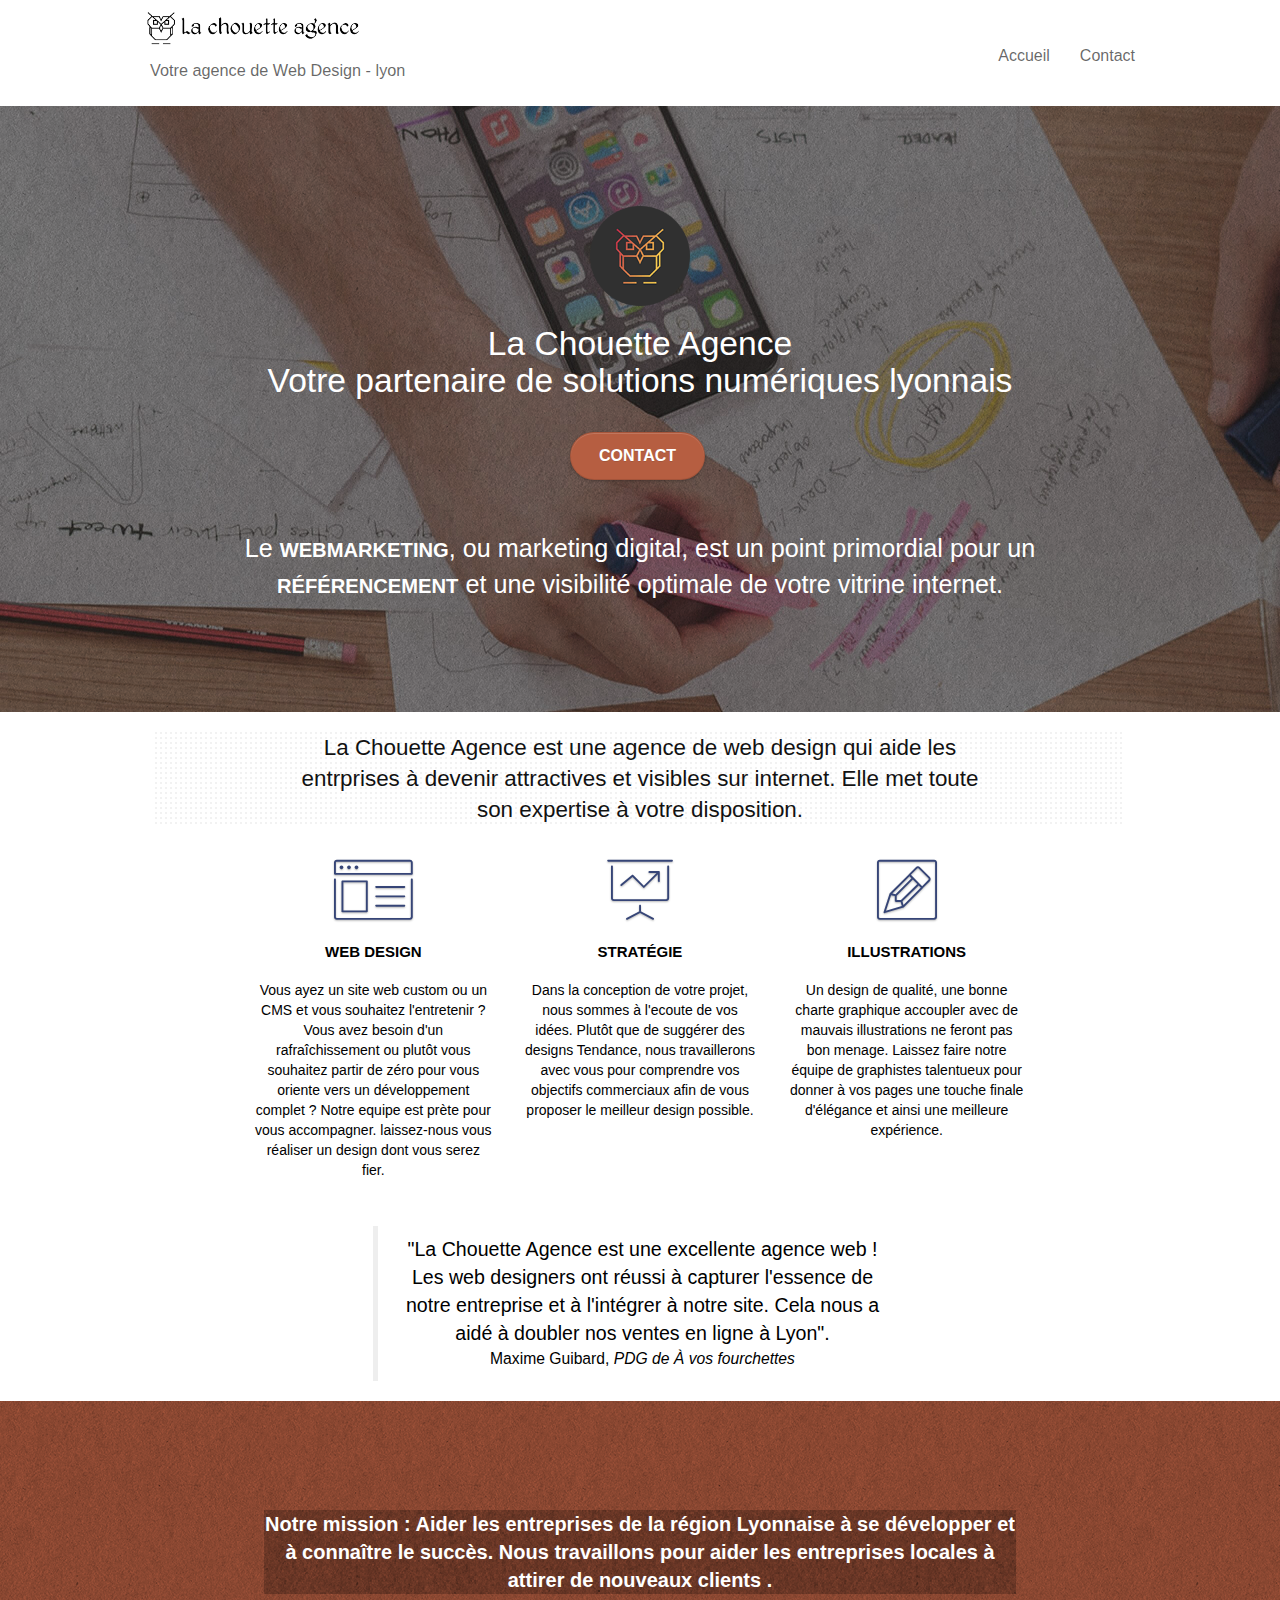
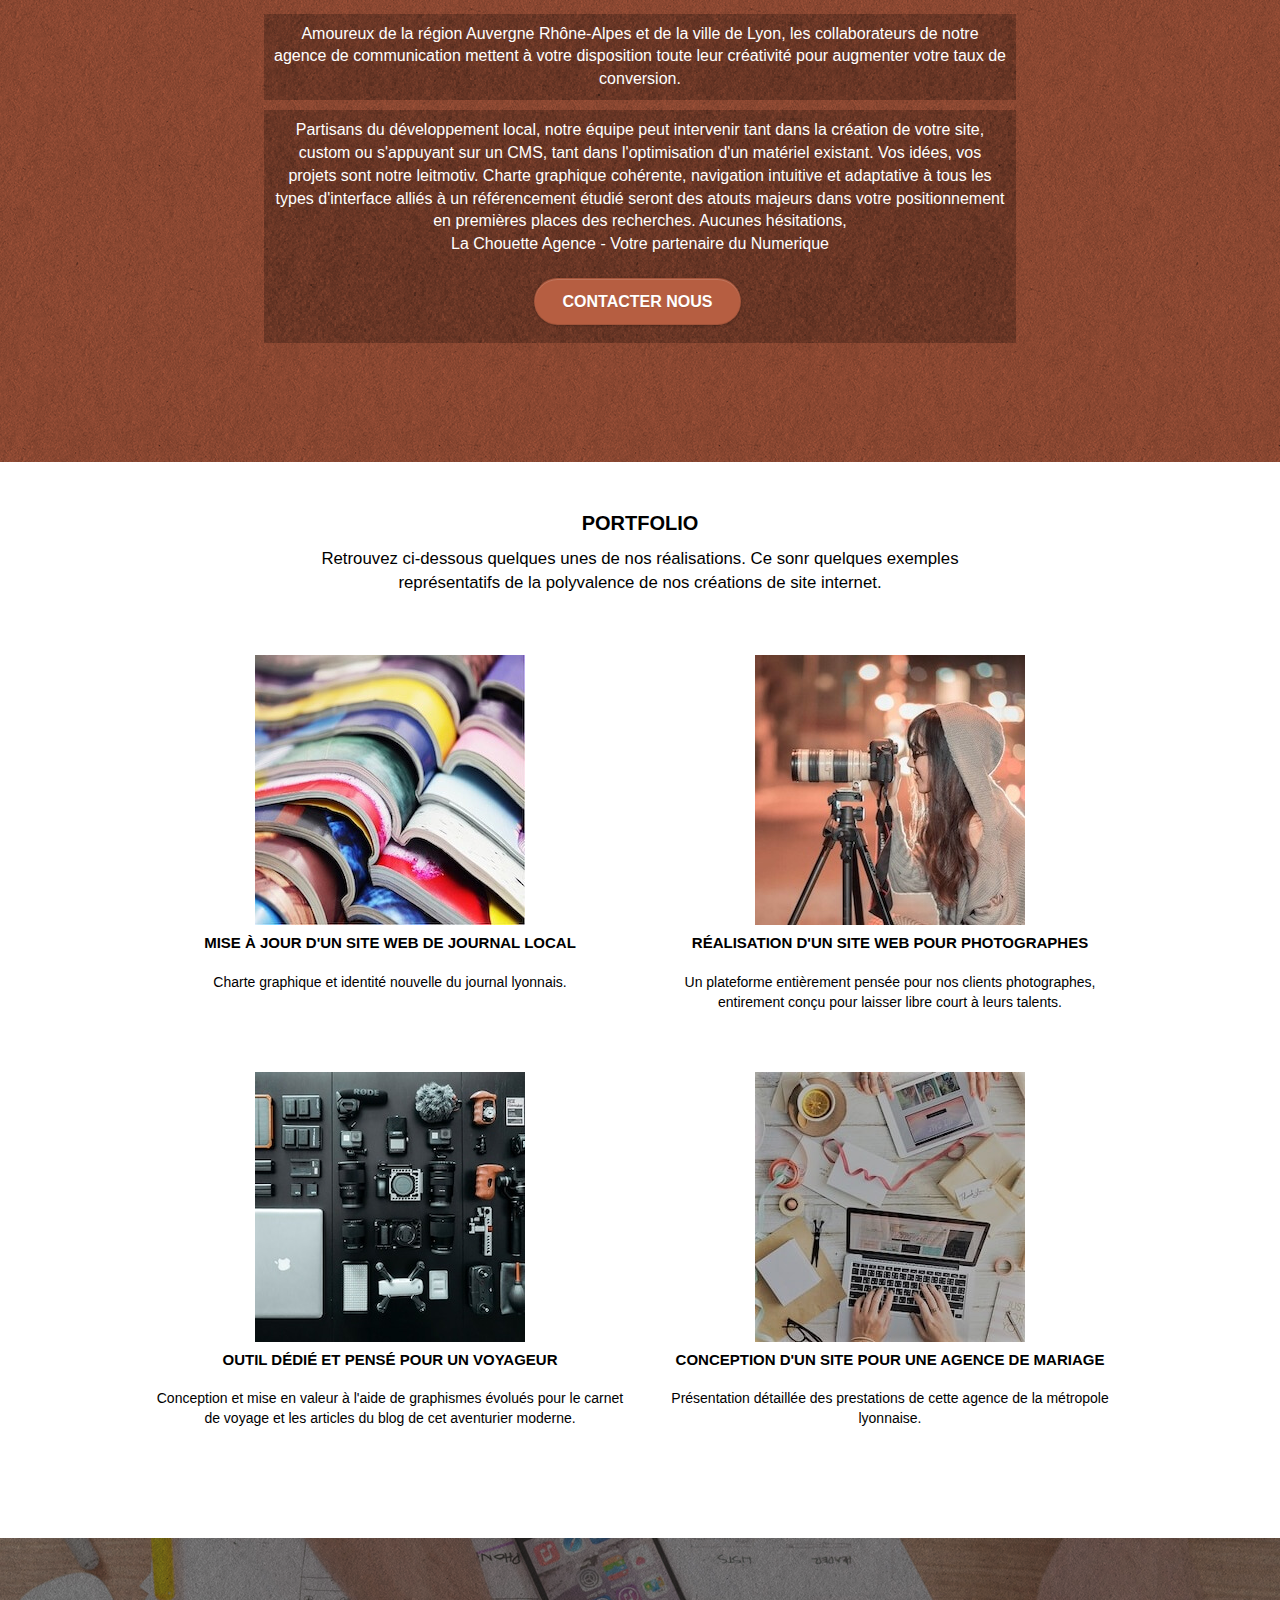
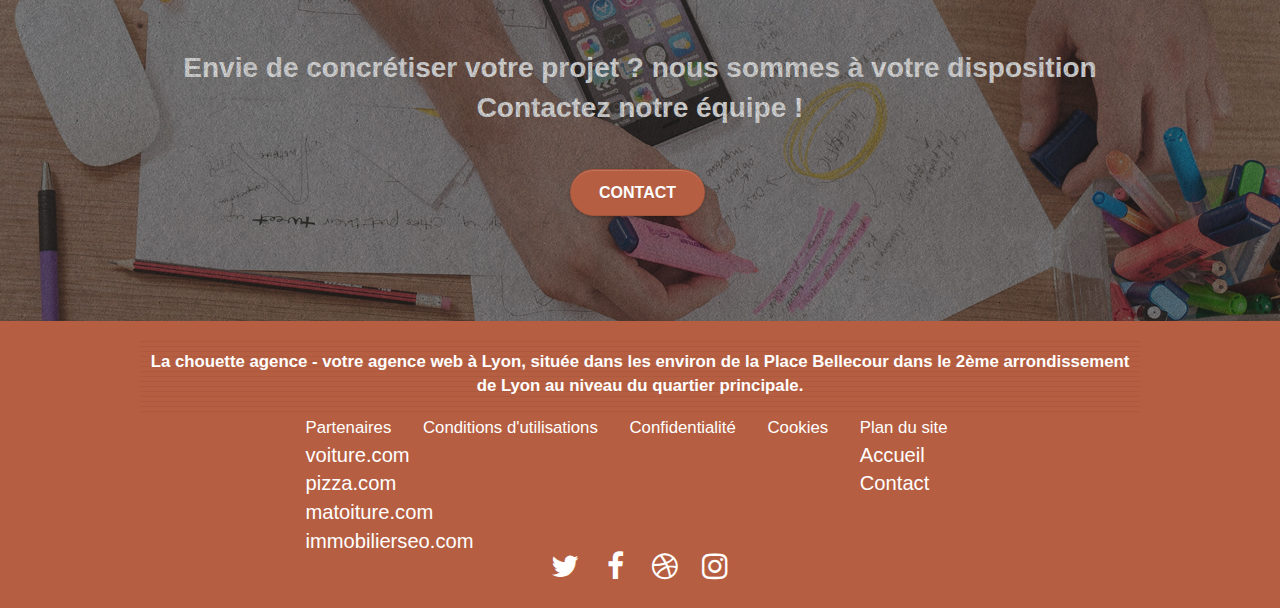
==== index.html @ 6052fd85 "Amellioration" ====
<!DOCTYPE html>
<html lang="fr">
  <head>
    <meta charset="utf-8" />
    <meta
      name="keywords"
      content="La Chouette Agence,Agence web à Lyon, Conception site web, agence design Lyon,stratégie web,illustrations,conception graphique"
    />
    <meta
      name="description"
      content="La Chouette Agence, Entreprise de Web Design basée à Lyon, mise en place et conseil design, LCA - La Chouette Agence s'occupe de la conception graphique du site internet de votre entreprise. Basée à Lyon, exposez-nous votre projet, nous réaliserons vos souhaits."
    />
    <meta
      name="viewport"
      content="width=device-width, initial-scale=1.0, viewport-fit=cover"
    />
    <link rel="shortcut icon" type="image/jpg" href="favicon.jpg" />
    <link rel="stylesheet" type="text/css" href="./css/bootstrap.min.css" />
    <link rel="stylesheet" type="text/css" href="./style.min.css" />
    <link rel="stylesheet" type="text/css" href="./css/font-awesome.css" />
    <link rel="stylesheet" type="text/css" href="./css/et-line.css" />

    <!--META ROBOTS-->
    <meta name="robots" content="index,follow" />
    <meta name="googlebot" content="index,follow" />
    <!--Titre de la page-->
    <title>La Chouette Agence - Entreprise de Web Design - Lyon</title>
    <!-- Analytics -->

    <!-- Analytics END -->
  </head>
  <body>
    <!-- Principal conteneur -->
    <div class="page-container">
      <!-- HEADER / NAV -->
      <!-- bloc-0 -->
      <header class="bloc bgc-white l-bloc" id="bloc-0">
        <div class="container bloc-sm">
          <nav class="navbar row">
            <a class="navbar-brand" href="index.html"
              ><img
                class="img-clair"
                src="img/la-chouette-agence.png"
                alt="La Chouette Agence, votre agence de communication web à Lyon"
                height="40"
              />
              <p id="specialist">Votre agence de Web Design - lyon</p></a
            >
            <button
              id="nav-toggle"
              type="button"
              class="ui-navbar-toggle navbar-toggle"
              data-toggle="collapse"
              data-target=".navbar-1"
            >
              <span class="sr-only">Toggle navigation</span
              ><span class="icon-bar"></span><span class="icon-bar"></span
              ><span class="icon-bar"></span>
            </button>

            <div class="collapse navbar-collapse navbar-1 special-dropdown-nav">
              <ul class="site-navigation nav navbar-nav">
                <li>
                  <a href="index.html" id="accueil" tabindex="1">Accueil</a>
                </li>
                <li>
                  <a href="contact.html">Contact</a>
                </li>
              </ul>
            </div>
          </nav>
        </div>
      </header>
      <!-- bloc-0 END -->

      <!-- bloc-1-presentation -->
      <article
        class="bloc bgc-dark-slate-blue bg-banniere d-bloc bg-t-edge bloc-bg-texture texture-paper b-parallax"
        id="bloc-1-hero"
      >
        <header class="container bloc-lg">
          <div class="row tight-width-whitespace">
            <div class="col-sm-12">
              <img
                src="img/logo.png"
                class="center-block image-resize-mode logo-clair"
                width="100"
                alt="La Chouette Agence, agence de solutions numériques lyonnaise"
              />
              <h1 class="text-center hero-bloc-text tc-white">
                La Chouette Agence<br />Votre partenaire de solutions numériques
                lyonnais
              </h1>
              <div class="text-center">
                <a
                  href="contact.html"
                  class="btn btn-lg btn-clean btn-rd cta-hero btn-atomic-tangerine"
                  id="cta-hero"
                  tabindex="4"
                  >Contact</a
                >
              </div>
              <p id="introduction">
                Le
                <a
                  href="https://fr.wikipedia.org/wiki/Webmarketing"
                  tabindex="5"
                  >webmarketing</a
                >, ou marketing digital, est un point primordial pour un
                <a
                  href="https://fr.wikipedia.org/wiki/R%C3%A9f%C3%A9rencement"
                  tabindex="6"
                  >référencement</a
                >
                et une visibilité optimale de votre vitrine internet.
              </p>
            </div>
          </div>
        </header>
      </article>

      <!-- bloc-1-presentation END -->

      <!-- bloc-2-services -->
      <article class="bloc bgc-white l-bloc" id="bloc-2-services">
        <div class="container bloc-md">
          <div class="col-sm-12 text-center">
            <h2 id="bloc2_introduction">
              La Chouette Agence est une agence de web design qui aide les
              entrprises à devenir attractives et visibles sur internet. Elle
              met toute son expertise à votre disposition.
            </h2>
          </div>
        </div>
        <div class="row voffset-lg med-width-whitespace">
          <section class="col-sm-4">
            <div class="text-center">
              <span
                class="et-icon-browser sm-shadow icon-dark-slate-blue icons icon-lg"
              ></span>
            </div>
            <h3 class="mg-md text-center">
              Web design
            </h3>
            <p class="text-center">
              Vous ayez un site web custom ou un CMS et vous souhaitez
              l'entretenir ? Vous avez besoin d'un rafraîchissement ou plutôt
              vous souhaitez partir de zéro pour vous oriente vers un
              développement complet ? Notre equipe est prète pour vous
              accompagner. laissez-nous vous réaliser un design dont vous serez
              fier.
            </p>
          </section>
          <section class="col-sm-4">
            <div class="text-center">
              <span
                class="et-icon-presentation sm-shadow icon-dark-slate-blue icons icon-lg"
              ></span>
            </div>
            <h3 class="mg-md text-center">
              Stratégie
            </h3>
            <p class="text-center">
              Dans la conception de votre projet, nous sommes à l'ecoute de vos
              idées. Plutôt que de suggérer des designs Tendance, nous
              travaillerons avec vous pour comprendre vos objectifs commerciaux
              afin de vous proposer le meilleur design possible.<br />
            </p>
          </section>
          <section class="col-sm-4">
            <div class="text-center">
              <span
                class="et-icon-edit sm-shadow icon-dark-slate-blue icons icon-lg"
              ></span>
            </div>
            <h3 class="mg-md text-center">
              Illustrations
            </h3>
            <p class="text-center">
              Un design de qualité, une bonne charte graphique accoupler avec de
              mauvais illustrations ne feront pas bon menage. Laissez faire
              notre équipe de graphistes talentueux pour donner à vos pages une
              touche finale d'élégance et ainsi une meilleure expérience.
            </p>
          </section>
          <blockquote
            class="col-sm-12 col-md-8 col-md-offset-2 text-center"
            id="maxime"
          >
            "La Chouette Agence est une excellente agence web ! Les web
            designers ont réussi à capturer l'essence de notre entreprise et à
            l'intégrer à notre site. Cela nous a aidé à doubler nos ventes en
            ligne à Lyon".
            <footer>
              Maxime Guibard,
              <cite>PDG de À vos fourchettes</cite>
            </footer>
          </blockquote>
        </div>
      </article>
      <!-- bloc-2-services END -->

      <!-- bloc-3-what-i-do -->
      <article
        class="bloc tc-white bgc-atomic-tangerine bg-presentation d-bloc bloc-bg-texture texture-paper b-parallax"
        id="bloc-3-what-i-do"
      >
        <div class="container bloc-lg">
          <div class="row tight-width-whitespace black-background">
            <div class="col-sm-12">
              <h2 class="mg-md text-center tc-white">
                Notre mission : Aider les entreprises de la région Lyonnaise à
                se développer et à connaître le succès. Nous travaillons pour
                aider les entreprises locales à attirer de nouveaux clients .<br />
              </h2>
              <p class="text-center white">
                Amoureux de la région Auvergne Rhône-Alpes et de la ville de
                Lyon, les collaborateurs de notre agence de communication
                mettent à votre disposition toute leur créativité pour augmenter
                votre taux de conversion.
              </p>
              <p class="text-center white">
                Partisans du développement local, notre équipe peut intervenir
                tant dans la création de votre site, custom ou s'appuyant sur un
                CMS, tant dans l'optimisation d'un matériel existant. Vos idées,
                vos projets sont notre leitmotiv. Charte graphique cohérente,
                navigation intuitive et adaptative à tous les types d'interface
                alliés à un référencement étudié seront des atouts majeurs dans
                votre positionnement en premières places des recherches. Aucunes
                hésitations,
                <br />La Chouette Agence - Votre partenaire du Numerique<br />
                <a
                  href="contact.html"
                  class="btn btn-lg btn-clean btn-rd cta-hero btn-atomic-tangerine"
                  tabindex="8"
                  >Contacter Nous</a
                >
              </p>
            </div>
          </div>
        </div>
      </article>
      <!-- bloc-3-what-i-do END -->

      <!-- bloc-4-portfolio -->
      <article
        class="bloc bgc-white bg-lines-h2-bg bg-repeat l-bloc"
        id="bloc-4-portfolio"
      >
        <div class="container bloc-lg">
          <div class="row">
            <div class="col-sm-12 text-center">
              <h2>PORTFOLIO</h2>
              <p>
                Retrouvez ci-dessous quelques unes de nos réalisations. Ce sonr
                quelques exemples représentatifs de la polyvalence de nos
                créations de site internet.
              </p>
            </div>
          </div>
          <section class="row tight-width-whitespace portfolio-row">
            <div class="col-sm-6">
              <a
                href="#"
                data-lightbox="img/1.jpg"
                data-gallery-id="gallery-1"
                data-caption="Refonte d'un site web pour un journal local"
                data-frame="snapshot-lb"
                ><img
                  src="img/1.jpg"
                  alt="lyon agence web, travail de mise à jour du site web journal local"
                  class="img-responsive portfolio-thumb"
              /></a>
              <h3 class="mg-md text-center">
                Mise à jour d'un site web de journal local
              </h3>
              <p class="text-center">
                Charte graphique et identité nouvelle du journal lyonnais.
              </p>
            </div>
            <div class="col-sm-6">
              <a
                href="#"
                data-lightbox="img/2.jpg"
                data-gallery-id="gallery-1"
                data-caption="Création d'un site web pour photographes"
                data-frame="snapshot-lb"
                ><img
                  src="img/2.jpg"
                  class="img-responsive portfolio-thumb"
                  alt="studio graphisme et communication digitale à Lyon, réalisation orientée pour photographes"
              /></a>
              <h3 class="mg-md text-center">
                Réalisation d'un site web pour photographes
              </h3>
              <p class="text-center">
                Un plateforme entièrement pensée pour nos clients photographes,
                entirement conçu pour laisser libre court à leurs talents.
              </p>
            </div>
          </section>
          <section class="row tight-width-whitespace portfolio-row">
            <div class="col-sm-6">
              <a
                href="#"
                data-lightbox="img/3.jpg"
                data-gallery-id="gallery-1"
                data-caption="Création d'un site internet pour un voyageur"
                data-frame="snapshot-lb"
                tabindex="11"
                ><img
                  src="img/3.jpg"
                  class="img-responsive portfolio-thumb"
                  alt="La Chouette Agence, communication web à Lyon, carnet de voyage et articles blog d'un aventurier moderne."
              /></a>
              <h3 class="mg-md text-center">
                Outil dédié et pensé pour un voyageur
              </h3>
              <p class="text-center">
                Conception et mise en valeur à l'aide de graphismes évolués pour
                le carnet de voyage et les articles du blog de cet aventurier
                moderne.
              </p>
            </div>
            <div class="col-sm-6">
              <a
                href="#"
                data-lightbox="img/4.jpg"
                data-gallery-id="gallery-1"
                data-caption="Conception d'un site pour une agence de mariage"
                data-frame="snapshot-lb"
                tabindex="12"
                ><img
                  src="img/4.jpg"
                  class="img-responsive portfolio-thumb"
                  alt="LCA, votre concepteur site web, développement pour une agence de mariage de la région de Lyon."
              /></a>
              <h3 class="mg-md text-center">
                Conception d'un site pour une agence de mariage
              </h3>
              <p class="text-center">
                Présentation détaillée des prestations de cette agence de la
                métropole lyonnaise.
              </p>
            </div>
          </section>
        </div>
      </article>
      <!-- bloc-4-portfolio END -->
      <!-- bloc-5-cta -->

      <article
        class="bloc bgc-dark-slate-blue bg-banniere d-bloc bloc-bg-texture texture-paper"
        id="bloc-5-cta"
      >
        <div class="container bloc-lg">
          <div class="row">
            <h2 class="mg-md text-center tc-white">
              Envie de concrétiser votre projet ? nous sommes à votre
              disposition<br />Contactez notre équipe !
            </h2>
            <div class="col-sm-12 text-center">
              <a
                href="contact.html"
                class="btn btn-atomic-tangerine btn-clean btn-rd btn-lg cta-hero"
                tabindex="13"
                >Contact</a
              >
            </div>
          </div>
        </div>
      </article>
      <!-- bloc-5-cta END -->

      <!--SCROLLTOTOP BUTTON-->
      <a
        class="bloc-button btn btn-d scrollToTop"
        onclick="scrollToTarget('1')"
        tabindex="27"
        ><span class="fa fa-chevron-up"></span
      ></a>
      <!-- Footer - bloc-8 -->
      <footer class="bloc bgc-atomic-tangerine d-bloc" id="bloc-8-index">
        <div class="container bloc-sm">
          <div class="row">
            <div class="col-sm-12">
              <p class="text-center white">
                La chouette agence - votre agence web à Lyon, située dans les
                environ de la Place Bellecour dans le 2ème arrondissement de
                Lyon au niveau du quartier principale.<br />
              </p>
              <div id="footer-terms">
                <ul id="terms-of-use">
                  <li>
                    <a href="#" title="Partenaires"></a>Partenaires
                    <ul>
                      <li>
                        <a href="voiture.com" tabindex="14">voiture.com</a>
                      </li>
                      <li><a href="pizza.com" tabindex="15">pizza.com</a></li>
                      <li>
                        <a href="matoiture.com" tabindex="16">matoiture.com</a>
                      </li>
                      <li>
                        <a href="immobilierseo.com" tabindex="17"
                          >immobilierseo.com</a
                        >
                      </li>
                    </ul>
                  </li>
                  <li>
                    <a href="termsofuse.com" tabindex="18"
                      >Conditions d'utilisations</a
                    >
                  </li>
                  <li>
                    <a href="privacypolicy.com" tabindex="19"
                      >Confidentialité</a
                    >
                  </li>
                  <li><a href="cookies.com" tabindex="20">Cookies</a></li>
                  <li>
                    <a href="sitemap.com" title="sitemap"></a>Plan du site
                    <ul>
                      <li><a href="index.html" tabindex="21">Accueil</a></li>
                      <li>
                        <a href="lca_contact.html" tabindex="22">Contact</a>
                      </li>
                    </ul>
                  </li>
                </ul>
              </div>
              <div class="row row-no-gutters social">
                <div class="col-sm-3">
                  <div class="text-center">
                    <a class="social" href="index.html" tabindex="23"
                      ><span class="fa fa-twitter icon-md"></span
                    ></a>
                  </div>
                </div>
                <div class="col-sm-3">
                  <div class="text-center">
                    <a class="social" href="index.html" tabindex="24"
                      ><span class="fa fa-facebook icon-md"></span
                    ></a>
                  </div>
                </div>
                <div class="col-sm-3">
                  <div class="text-center">
                    <a class="social" href="index.html" tabindex="25"
                      ><span class="fa fa-dribbble icon-md"></span
                    ></a>
                  </div>
                </div>
                <div class="col-sm-3">
                  <div class="text-center">
                    <a class="social" href="index.html" tabindex="26"
                      ><span class="fa fa-instagram icon-md"></span
                    ></a>
                  </div>
                </div>
              </div>
            </div>
          </div>
        </div>
      </footer>
    </div>
    <!--LINKED JAVASCRIPT SCRIPT FILES-->
    <script src="./js/jquery-2.1.0.min.js"></script>
    <script src="./js/bootstrap.min.js"></script>
    <script src="./js/blocs.js"></script>
    <script src="./js/jquery.touchSwipe.min.js" defer></script>
    <script src="./js/gmaps.min.js"></script>
    <script src="./js/darkmode.js"></script>
  </body>
</html>
---- style.min.css ----
body{margin:0;padding:0;background:#FFF;overflow-x:hidden;-webkit-font-smoothing:antialiased;-moz-osx-font-smoothing:grayscale}a,button{transition:all .3s ease-in-out;outline:none!important}a:hover{text-decoration:none;cursor:pointer}#page-loading-blocs-notifaction{position:fixed;top:0;bottom:0;width:100%;z-index:100000;background:#FFF url("img/pageload-spinner.gif") no-repeat center center}.bloc{width:100%;clear:both;background:50% 50% no-repeat;padding:0 50px;-webkit-background-size:cover;-moz-background-size:cover;-o-background-size:cover;background-size:cover;position:relative}.bloc .container{padding-left:0;padding-right:0}.bloc-lg{padding:100px 50px}.bloc-md{padding:50px}.bloc-sm{padding:20px 50px}.bg-center,.bg-l-edge,.bg-r-edge,.bg-t-edge,.bg-b-edge,.bg-tl-edge,.bg-bl-edge,.bg-tr-edge,.bg-br-edge,.bg-repeat{-webkit-background-size:auto!important;-moz-background-size:auto!important;-o-background-size:auto!important;background-size:auto!important}.bg-repeat{background:repeat}.bg-t-edge{background:top no-repeat}.bloc-bg-texture::before{content:"";background-size:2px 2px;position:absolute;top:0;bottom:0;left:0;right:0}.texture-paper::before{background:url("img/texture-paper.png");background-size:280px 280px}.b-parallax{background-attachment:fixed}.d-bloc{color:rgba(255, 255, 255, .7)}.d-bloc button:hover{color:rgba(255, 255, 255, .9)}.d-bloc .icon-round, .d-bloc .icon-square, .d-bloc .icon-rounded, .d-bloc .icon-semi-rounded-a, .d-bloc .icon-semi-rounded-b{border-color:rgba(255, 255, 255, .9)}.d-bloc .divider-h span{border-color:rgba(255, 255, 255, .2)}.d-bloc .a-btn, .d-bloc .navbar a, .d-bloc .navbar-brand, .d-bloc a .icon-sm, .d-bloc a .icon-md, .d-bloc a .icon-lg, .d-bloc a .icon-xl, .d-bloc h1 a, .d-bloc h2 a, .d-bloc h3 a, .d-bloc h4 a, .d-bloc h5 a, .d-bloc h6 a, .d-bloc p a{color:rgba(255, 255, 255, .6)}.d-bloc .a-btn:hover, .d-bloc .navbar a:hover, .d-bloc .navbar-brand:hover, .d-bloc a:hover .icon-sm, .d-bloc a:hover .icon-md, .d-bloc a:hover .icon-lg, .d-bloc a:hover .icon-xl, .d-bloc h1 a:hover, .d-bloc h2 a:hover, .d-bloc h3 a:hover, .d-bloc h4 a:hover, .d-bloc h5 a:hover, .d-bloc h6 a:hover, .d-bloc p a:hover{color:rgba(255, 255, 255, 1)}.d-bloc .navbar-toggle .icon-bar{background:rgba(255, 255, 255, 1)}.d-bloc .btn-wire, .d-bloc .btn-wire:hover{color:rgba(255, 255, 255, 1);border-color:rgba(255, 255, 255, 1)}.d-bloc .panel{color:rgba(0, 0, 0, .5)}.d-bloc .panel button:hover{color:rgba(0, 0, 0, .7)}.d-bloc .panel icon{border-color:rgba(0, 0, 0, .7)}.d-bloc .panel .divider-h span{border-color:rgba(0, 0, 0, .1)}.d-bloc .panel .a-btn{color:rgba(0, 0, 0, .6)}.d-bloc .panel .a-btn:hover{color:rgba(0, 0, 0, 1)}.d-bloc .panel .btn-wire, .d-bloc .panel .btn-wire:hover{color:rgba(0, 0, 0, .7);border-color:rgba(0, 0, 0, .3)}.d-bloc .panel,.l-bloc{color:rgba(0, 0, 0, .5)}.d-bloc .panel button:hover, .l-bloc button:hover{color:rgba(0, 0, 0, .7)}.l-bloc .icon-round, .l-bloc .icon-square, .l-bloc .icon-rounded, .l-bloc .icon-semi-rounded-a, .l-bloc .icon-semi-rounded-b{border-color:rgba(0, 0, 0, .7)}.d-bloc .panel .divider-h span, .l-bloc .divider-h span{border-color:rgba(0, 0, 0, .1)}.d-bloc .panel .a-btn, .l-bloc .a-btn, .l-bloc .navbar a, .l-bloc .navbar-brand, .l-bloc a .icon-sm, .l-bloc a .icon-md, .l-bloc a .icon-lg, .l-bloc a .icon-xl, .l-bloc h1 a, .l-bloc h2 a, .l-bloc h3 a, .l-bloc h4 a, .l-bloc h5 a, .l-bloc h6 a, .l-bloc p a{color:rgba(0, 0, 0, .6)}.d-bloc .panel .a-btn:hover, .l-bloc .a-btn:hover, .l-bloc .navbar a:hover, .l-bloc .navbar-brand:hover, .l-bloc a:hover .icon-sm, .l-bloc a:hover .icon-md, .l-bloc a:hover .icon-lg, .l-bloc a:hover .icon-xl, .l-bloc h1 a:hover, .l-bloc h2 a:hover, .l-bloc h3 a:hover, .l-bloc h4 a:hover, .l-bloc h5 a:hover, .l-bloc h6 a:hover, .l-bloc p a:hover{color:rgba(0, 0, 0, 1)}.l-bloc .navbar-toggle .icon-bar{color:rgba(0, 0, 0, .6)}.d-bloc .panel .btn-wire, .d-bloc .panel .btn-wire:hover, .l-bloc .btn-wire, .l-bloc .btn-wire:hover{color:rgba(0,0,0,.7);border-color:rgba(0,0,0,.3)}.voffset{margin-top:30px}.voffset-lg{margin-top:80px}.row-no-gutters{margin-right:0;margin-left:0}.row.row-no-gutters > [class^="col-"], .row.row-no-gutters > [class*=" col-"]{padding-right:0;padding-left:0}#bloc-1-hero h1{font-size:32px}.navbar{margin-bottom:0;z-index:1}.navbar-brand{height:auto;padding:3px 15px;font-size:25px;font-weight:normal;font-weight:600;line-height:44px}.navbar-brand img{max-height:200px;margin:0 5px 0 0;display:inline}.navbar-brand img[src$=svg]{min-width:100px}.nav-center .navbar-brand img{margin:0}.navbar .nav{padding-top:2px;margin-right:-16px;float:right;z-index:1}.nav>li{float:left;margin-top:4px;font-size:16px}.navbar-nav .open .dropdown-menu>li>a{text-align:inherit}.nav > li a:hover, .nav > li a:focus{background:transparent}.navbar-toggle{margin:10px 10px 0 0;border:0px}.navbar-toggle:hover{background:transparent!important}.navbar-toggle .icon-bar{background-color:rgba(0, 0, 0, .5);width:26px}.nav-invert .navbar .nav{float:left}.nav-invert .navbar-header, .nav-invert .navbar-brand{float:right;position:relative;z-index:2}@media (min-width: 768px){.site-navigation{position:absolute;top:50%;right:20px;transform:translate(0, -50%);-webkit-transform:translateY(-50%)}.nav > li .dropdown-menu a, .nav > li .dropdown-menu a:hover{color:#484848}.nav-invert .site-navigation{left:0;right:0}.nav-center{text-align:center}.nav-center .navbar-header{width:100%}.nav-center .navbar-header, .nav-center .navbar-brand, .nav-center .nav>li{float:none;display:inline-block}.nav-center .site-navigation{position:relative;width:100%;right:0;margin-right:0px;margin-top:20px}.nav-center.mini-nav .navbar-toggle{float:none;margin:10px auto 0}}.nav > li > .dropdown a{background:none!important;display:block;padding:14px 15px}nav .caret{margin:0 5px}.dropdown-menu .dropdown-menu{top:-8px;left:100%}.dropdown-menu .dropmenu-flow-right{top:100%;left:0;margin-left:-1px;border-top-left-radius:0;border-top-right-radius:0}.dropdown-menu .dropdown span{border:4px solid black;border-top-color:transparent;border-right-color:transparent;border-bottom-color:transparent;margin:6px -5px 0 0!important;float:right}.mg-md{margin-top:10px;margin-bottom:20px}.mg-lg{margin-top:10px;margin-bottom:40px}.btn{margin:0 5px 5px 0}.btn.pull-right{margin:0 0 5px 5px}.btn-d,.btn-d:hover,.btn-d:focus{color:#FFF;background:rgba(0,0,0,.3)}button{outline:none!important}.btn-rd{border-radius:40px}.btn-clean{border:1px solid rgba(0, 0, 0, .08);border-bottom-color:rgba(0, 0, 0, .1);text-shadow:0 1px 0 rgba(0, 0, 1, .1);box-shadow:0 1px 3px rgba(0, 0, 1, .25), inset 0 1px 0 0 rgba(255,255,255,.15)}.icon-md{font-size:30px!important}.icon-lg{font-size:60px!important}.sm-shadow{text-shadow:0 1px 2px rgba(0, 0, 0, .3)}.panel-sq, .panel-sq .panel-heading, .panel-sq .panel-footer{border-radius:0}.panel-rd{border-radius:30px}.panel-rd .panel-heading{border-radius:29px 29px 0 0}.panel-rd .panel-footer{border-radius:0 0 29px 29px}.form-control{width:100%}.scrollToTop{width:40px;height:40px;position:fixed;bottom:20px;right:20px;opacity:0;z-index:500;transition:all .3s ease-in-out}.scrollToTop span{margin-top:6px}.showScrollTop{font-size:14px;opacity:1}a[data-lightbox]{position:relative;display:block;text-align:center}a[data-lightbox]:hover::before{content:"+";font-family:"HelveticaNeue-Light","Helvetica Neue Light","Helvetica Neue",Helvetica,Arial;font-size:32px;width:50px;height:50px;margin-left:-25px;border-radius:50%;background:rgba(0, 0, 0, .6);color:#FFF;font-weight:100;z-index:1;position:absolute;top:50%;transform:translateY(-50%);-webkit-transform:translateY(-50%)}a[data-lightbox]:hover img{opacity:0.6;-webkit-animation-fill-mode:none;animation-fill-mode:none}#lightbox-modal{display:flex;align-items:center}#lightbox-modal .modal-dialog{width:90%;max-width:900px;margin:0 auto 0}#lightbox-modal .modal-dialog img{max-height:90vh;margin:0 auto}.lightbox-caption{padding:20px;color:#FFF;background:rgba(0,0,0,.5);position:absolute;left:15px;right:15px;bottom:5px}.close-lightbox{color:#FFF;font-size:30px;position:absolute;top:20px;right:20px;z-index:20;background:rgba(0, 0, 0, .5);border:none;line-height:30px;padding:0 9px 5px;opacity:0.3}.close-lightbox:hover,.next-lightbox:hover,.prev-lightbox:hover{opacity:1.0;color:#FFF}.next-lightbox,.prev-lightbox{font-size:20px;color:rgba(255, 255, 255, .9);background:rgba(0, 0, 0, .5);transition:all .2s ease-in-out;position:absolute;top:45%;z-index:1;opacity:0.4}.next-lightbox{padding:6px 8px 1px 13px;right:25px}.prev-lightbox{padding:6px 13px 1px 10px;left:25px}.snapshot-lb .modal-body{padding-bottom:45px}.snapshot-lb .lightbox-caption{padding:0;color:rgba(0,0,0,.5);background:none}h1,h2,h3,h4,h5,h6,p,label,.btn,a{font-family:"helvetica";font-weight:400}.container{max-width:1000px}.hero-bloc-text{font-size:38px}.hero-bloc-text-sub{font-size:36px}.statement-bloc-text{line-height:26px;font-style:italic;font-size:20px;text-align:center;font-weight:lighter;max-width:520px;margin:auto auto auto auto}p{font-size:11px}.tight-width-whitespace{margin:auto auto auto auto}.h1{font-size:20px;font-family:"Open Sans"}.cta-hero{margin-top:22px;color:#FFFFFF!important;text-transform:uppercase;padding:12px 28px 12px 28px;font-size:16px;font-weight:700}.social{max-width:200px;margin:auto}h2{font-size:22px;line-height:1.4em}h3{font-size:15px;text-transform:uppercase;font-weight:700}.med-width-whitespace{max-width:800px;margin:auto auto auto auto;box-shadow:0px 0px 0px #000}h4{color:#333333!important}.icons{margin-bottom:14px;margin-top:24px}.white{color:#FFFFFF!important}a[data-lightbox]:focus{-webkit-box-shadow:inset 0 2px 3px rgba(0, 0, 0, 1), 0 0 10px #B65E41;box-shadow:inset 0 2px 3px rgba(0, 0, 0, 1), 0 0 10px #B65E41}.portfolio-row{margin-bottom:44px;margin-top:50px}.avatar{box-shadow:0px 4px 9px rgba(0,0,0,0.3)}.black-background{background-color:rgba(182, 94, 65, 0.5);padding:40px 40px 40px 40px}.bold-link{font-weight:900;text-decoration:underline!important}.bgc-white{background-color:#FFF}.bgc-dark-slate-blue{background-color:#364577}.bgc-atomic-tangerine{background-color:#F3976C}.btn-atomic-tangerine{background:#F3976C;color:#FFF}.btn-atomic-tangerine:hover{background:#c27956!important;color:#FFFFFF!important}.ltc-white{color:#FFFFFF!important}.ltc-white:hover{color:#cccccc!important}.ltc-atomic-tangerine{color:#F3976C!important}.ltc-atomic-tangerine:hover{color:#c27956!important}.icon-dark-slate-blue{color:#364577;border-color:#364577}.bg-dots-bg{background-image:url("img/dots-bg.png")}.bg-lines-h2-bg{background-image:url("img/lines-h2-bg.png")}.bg-banniere{background-image:url("img/la-chouette-agence-banniere.jpg")}.bg-presentation{background-image:url("img/image-de-presentation.bmp")}@media (max-width: 1024px){.bloc{padding-left:20px;padding-right:20px}.bloc.full-width-bloc, .bloc-tile-2.full-width-bloc .container, .bloc-tile-3.full-width-bloc .container, .bloc-tile-4.full-width-bloc .container{padding-left:0;padding-right:0}}@media (max-width: 992px) and (min-width: 768px){.navbar .nav{max-width:80%}.nav-center.navbar .nav{max-width:100%}}@media only screen and (min-width: 768px) and (max-width: 1024px) and (orientation: landscape){.b-parallax{background-attachment:scroll}}@media only screen and (min-width: 1024px) and (max-width: 1366px) and (-webkit-min-device-pixel-ratio: 1.5){.b-parallax{background-attachment:scroll}}@media (max-width: 991px){.container{width:100%}.b-parallax{background-attachment:scroll}.page-container,#hero-bloc{overflow-x:hidden;position:relative}.bloc-group, .bloc-group .bloc{display:block;width:100%}.bloc-fill-screen .fill-bloc-top-edge, .bloc-fill-screen .fill-bloc-bottom-edge{padding:0 20px}}@media (max-width: 767px){.page-container{overflow-x:hidden;position:relative}h1,h2,h3,h4,h5,h6,p,#disqus_thread{padding-left:12px;padding-right:12px}.b-parallax{background-attachment:scroll}.navbar .nav{padding-top:0;float:none!important}.navbar.row{margin-left:0;margin-right:0}.site-navigation{position:inherit;transform:none;-webkit-transform:none;-ms-transform:none}.nav>li{margin-top:0;text-align:left;padding-left:15px;width:100%}.nav>li:hover{background:rgba(0, 0, 0, .08)}.dropdown .dropdown a .caret{float:none;margin:5px 0 0 10px!important;border:4px solid black;border-bottom-color:transparent;border-right-color:transparent;border-left-color:transparent}#hero-bloc .navbar .nav{background:rgba(0, 0, 0, .8)}#hero-bloc .navbar .nav a{color:rgba(255,255,255,.6)}.hero{padding:50px 0}.hero-nav{left:-1px;right:-1px}.navbar-collapse{padding:0;overflow-x:hidden;-webkit-box-shadow:none;box-shadow:none}.navbar-brand img{max-height:40px;width:auto}.nav-invert .navbar-header{float:none;width:100%}.nav-invert .navbar-toggle{float:left;margin-left:10px}.bloc{padding-left:0;padding-right:0}.bloc-xxl,.bloc-xl,.bloc-lg{padding:40px 0}.bloc-sm,.bloc-md{padding-left:0;padding-right:0}.bloc-tile-2 .container, .bloc-tile-3 .container, .bloc-tile-4 .container, .bloc-fill-screen .fill-bloc-top-edge, .bloc-fill-screen .fill-bloc-bottom-edge{padding-left:0;padding-right:0}.a-block{padding:0 10px}.btn-dwn{display:none}.voffset{margin-top:5px}.voffset-md{margin-top:20px}.voffset-lg{margin-top:30px}form{padding:5px}.close-lightbox{display:inline-block}.blocsapp-device-iphone5{background-size:216px 425px;padding-top:60px;width:216px;height:425px}.blocsapp-device-iphone5 img{width:180px;height:320px}}@media (max-width: 400px){.bloc{padding-left:0;padding-right:0}}@media (max-width: 767px){.bloc-mob-center-text{text-align:center}}#specialist{padding:0 1vh;font-size: .65em;font-family:inherit}#specialist-contact{padding:0}h2{font-weight:600;font-size:20px}#bloc-1-hero h1{color:#FFF;font-size:2.4em}#bloc2_introduction{font-size:1.6em;padding:0 15%;color:#000}.l-bloc p a{color:#000}#maxime{font-size:1.4em;margin-top:4vh}blockquote footer{font-size: .8em;color:#000}body .bgc-white{background:white}#bloc-0 img{margin-left:0.5vh}#bloc-0 .bloc-sm{padding:0}.nav>li>a:focus{text-decoration:underline}.btn-atomic-tangerine:focus{text-decoration:underline}.btn-atomic-tangerine{background-color:#B65E41}.bgc-atomic-tangerine{background-color:#B65E41}.bloc{padding-left:2%;padding-right:2%}.black-background{max-width:800px;padding-left:0;padding-right:0}.d-bloc .panel,.l-bloc{color:rgba(0, 0, 0, 1)}#introduction, #introduction h2{text-align:center}#bloc-1-hero section{display:flex;flex-direction:column;align-items:center}#bloc-1-hero p{font-size:1.8em;color:#FFF;font-weight:normal;display:block;padding-top:5vh}#bloc-1-hero p a{color:#FFF;text-transform:uppercase;font-size: .8em;font-weight:900}#bloc-2-services div:first-child{padding-top:0;padding-bottom:0}#bloc-2-services{display:flex;flex-direction:column;align-items:center}#bloc-2-services p{font-size:1em;display:inline-block;text-align:center}#bloc-2-services h2{font-weight:normal;color:#121212;background-image:url(img/dots-bg.png)}#bloc-2-services a{font-weight:900;color:#000}#bloc-3-what-i-do h2{background-image:url(img/texture-paper.png);margin-top:0}#bloc-3-what-i-do p{font-size:16px;padding:1vh;background-image:url(img/texture-paper.png)}#bloc-3-what-i-do .row{padding:1vh}#bloc-3-what-i-do .btn{margin-bottom:1vh}@media (max-width: 400px){#bloc-4-portfolio section,.bloc-lg,h2{margin-top:0}#bloc-4-portfolio .col-sm-6{margin-bottom:3vh}}#bloc-4-portfolio p:nth-child(2){font-size:1.2em;width:56vw}#bloc-4-portfolio h2{color:#000}#bloc-4-portfolio h3{padding-bottom:0}#bloc-4-portfolio p{font-size:1em}#bloc-4-portfolio .col-sm-6,.text-center{display:flex;flex-direction:column;justify-content:center;align-items:center}.portfolio-row{margin-bottom:0}#bloc-4-portfolio .bloc-lg{padding-top:3vh}#bloc-4-portfolio img{width:270px;height:270px}#bloc-5-cta h2{font-size:2em}#bloc-6{display:flex;justify-content:center}#bloc-6 p{font-size:1.4em;color:white;max-width:100%}#bloc-6 h1{text-align:center}#bloc-7{padding:0}#bloc-7 p{font-size:1em;line-height:4vh}.social{display:flex;justify-content:space-around;margin-bottom:2vh}.d-bloc a .icon-md{color:#FFF}footer .col-sm-4{display:flex;width:100%;justify-content:space-around}#bloc-8-index .row:nth-child(3){color:#FFF;font-weight:900;padding-bottom:1vh}#bloc-8-index p{font-size:1.2em;font-weight:900;padding-bottom:2vh;background-image:url(img/lines-h2-bg.png)}footer .bloc-sm{padding-bottom:0}#terms-of-use, #terms-of-use ul{padding:0;margin:0;text-align:left;cursor:pointer}#terms-of-use li{display:inline;position:relative;list-style:none}#terms-of-use ul{position:absolute;z-index:1000;max-height:15em;left:0px;top:2.5vh;right:0;overflow:visible;-moz-transition: .8s all .3s;-webkit-transition: .8s all .3s;transition: .8s all .3s;font-size:1.2em}#terms-of-use li:hover ul{max-height:15em}.scrollToTop{background:#000}#footer-terms{display:flex;justify-content:center;background:#B65E41;height:10vh;font-size:1.2em}#terms-of-use li{padding-right:3vh;color:#FFF}#terms-of-use li:hover{color:#23527c}@media (max-width:400px){#terms-of-use, #terms-of-use ul{display:flex;flex-direction:column;flex-wrap:wrap;font-size:1.2em}#terms-of-use{width:100%;height:10vh}#terms-of-use ul{position:relative;height:7em;top:0}#footer-terms{padding:1vh;margin-bottom:0;display:flex}#footer-terms li{font-size:1em}}@media (max-width:767px){#footer-terms{font-size: .6em}}footer{display:flex;flex-direction:column}footer p:first-child{padding-top:1vh;margin-bottom:0}footer .row:nth-child(3){margin-bottom:0;margin-top:5vh}#bloc-0-contact .bloc-sm{padding:0}#bloc-6 h1{font-size:2.5em}#form_1>button{padding:1vh}#form_1{display:flex;flex-direction:column;align-items:center}.form-group{text-align:left;font-size:1.3em;padding-bottom:1vh;width:100%}#bloc-7 .col-sm-6{max-width:100%;padding-left:2vh;padding-right:2vh}#bloc-7 .row{display:flex;flex-direction:column;align-items:center}@media (max-width:400px){#bloc-7 button{max-width:20vh}}@media (max-width:991px){#bloc-7 button{max-width:20vh}}#bloc-7 button{width:25vh}#bloc-7 p{text-align:center;margin-top:10vh}#bloc-7 .bloc-lg{padding-bottom:3vh;padding-top:3vh}#bloc-7 h2{padding-top:1vh;padding-bottom:2vh;color:#000}#bloc-8 p{font-size:1em;text-align:center;color:#FFF;margin-bottom:3vh}#bloc-8 p a{text-decoration:none;color:#FFF}#bloc-8 .bloc-sm{width:50%;display:flex;justify-content:space-around}#switch{display:flex;justify-content:flex-end;padding:0;position:relative;top:1vh}#switch-contact{display:flex;justify-content:flex-end;padding:0;position:relative;top:3vh;z-index:1}#switch p{color:#000;font-size: .8em;font-family:inherit;position:relative;top:4vh;padding:0;margin:0;background-color:#FFF}#switch-contact p{font-size: .8em;font-family:inherit;font-weight:normal;position:relative;top:3vh;padding:0;margin:0;color:#000;background:#FFF;z-index:1}.light-toggle{position:absolute;width:43px;height:16px;float:right}.light-toggle input{opacity:0;width:0;height:0}.slider{position:absolute;cursor:pointer;top:0;left:0;right:0;bottom:0;background-color:#ccc;transition: .4s}.slider::before{position:absolute;content:"";width:12px;height:12px;left:2px;bottom:2px;background-color:white;transition: .4s}input:checked+.slider{background-color:#B65E41}input:focus+.slider{-webkit-box-shadow:0 0 1px #000;box-shadow:0 0 1px #000;border:solid 1px #000}input:checked+.slider::before{-webkit-transform:translateX(26px);-ms-transform:translateX(26px);-o-transform:translateX(26px);transform:translateX(26px)}.slider.round{border-radius:34px}.slider.round::before{border-radius:50%}body.dark main{background:#121212}body.dark .bgc-white{background:#121212;color:#FFF}body.dark h1,h2{color:white}body.dark h2{font-weight:600;font-size:20px}body.dark .black-background{max-width:800px;padding-left:0;padding-right:0}body.dark .navbar-toggle{background-color:#121212}body.dark .navbar-toggle .icon-bar{background-color:#FFF}body.dark #switch p{color:#FFF;background-color:#000}body.dark #bloc-0-contact h2{color:#FFF}body.dark #bloc2_introduction{color:#FFF}body.dark #bloc2_introduction a{color:#FFF;text-decoration:underline}body.dark blockquote footer{background:#121212;color:#FFF}body.dark #bloc-3-what-i-do p{font-size:18px}body.dark #bloc-4-portfolio h2{color:#FFF}body.dark .btn-atomic-tangerine{background:#121212}body.dark .l-bloc .navbar a{color:#FFF}body.dark .l-bloc p a{color:#FFF;text-decoration:underline}body.dark .bgc-white .icon-dark-slate-blue{color:#FFF;border-color:#FFF}body.dark #bloc-5-cta h2{color:#FFF}body.dark #bloc-8-index{background:#121212}body.dark #footer-terms{background:#121212}body.dark #footer-terms li:hover{color:#B65E41}body.dark a:focus, body.dark a:hover{color:#B65E41}body.dark #bloc-2-services a:first-child{color:#FFF}body.dark #bloc-2-services a:first-child:hover, body.dark #bloc-2-services a:first-child:focus{color:#B65E41}body.dark .d-bloc a .icon-md{color:#FFF}body.dark #bloc-7 .btn-atomic-tangerine{background-color:#B65E41}body.dark #bloc-8-index ul,a{color:#FFF}body.dark #switch-contact p{color:#FFF;background:#000}body.dark #footer-terms{background:#121212;padding:1vh}body.dark #bloc-8{padding:0}body.dark #bloc-7 h2{color:#FFF}body.dark .scrollToTop{background:#FFF}body.dark .btn-d,.btn-d:hover,.btn-d:focus{color:#121212}
---- css/et-line.css ----
@font-face {
    font-family: et-line;
    src: url(../fonts/et-line.eot);
    src: url(../fonts/et-line.eot?#iefix) format('embedded-opentype'), url(../fonts/et-line.woff) format('woff'), url(../fonts/et-line.ttf) format('truetype'), url(../fonts/et-line.svg#et-line) format('svg');
    font-weight: 400;
    font-style: normal
}

.et-icon-adjustments,
.et-icon-alarmclock,
.et-icon-anchor,
.et-icon-aperture,
.et-icon-attachment,
.et-icon-bargraph,
.et-icon-basket,
.et-icon-beaker,
.et-icon-bike,
.et-icon-book-open,
.et-icon-briefcase,
.et-icon-browser,
.et-icon-calendar,
.et-icon-camera,
.et-icon-caution,
.et-icon-chat,
.et-icon-circle-compass,
.et-icon-clipboard,
.et-icon-clock,
.et-icon-cloud,
.et-icon-compass,
.et-icon-desktop,
.et-icon-dial,
.et-icon-document,
.et-icon-documents,
.et-icon-download,
.et-icon-dribbble,
.et-icon-edit,
.et-icon-envelope,
.et-icon-expand,
.et-icon-facebook,
.et-icon-flag,
.et-icon-focus,
.et-icon-gears,
.et-icon-genius,
.et-icon-gift,
.et-icon-global,
.et-icon-globe,
.et-icon-googleplus,
.et-icon-grid,
.et-icon-happy,
.et-icon-hazardous,
.et-icon-heart,
.et-icon-hotairballoon,
.et-icon-hourglass,
.et-icon-key,
.et-icon-laptop,
.et-icon-layers,
.et-icon-lifesaver,
.et-icon-lightbulb,
.et-icon-linegraph,
.et-icon-linkedin,
.et-icon-lock,
.et-icon-magnifying-glass,
.et-icon-map,
.et-icon-map-pin,
.et-icon-megaphone,
.et-icon-mic,
.et-icon-mobile,
.et-icon-newspaper,
.et-icon-notebook,
.et-icon-paintbrush,
.et-icon-paperclip,
.et-icon-pencil,
.et-icon-phone,
.et-icon-picture,
.et-icon-pictures,
.et-icon-piechart,
.et-icon-presentation,
.et-icon-pricetags,
.et-icon-printer,
.et-icon-profile-female,
.et-icon-profile-male,
.et-icon-puzzle,
.et-icon-quote,
.et-icon-recycle,
.et-icon-refresh,
.et-icon-ribbon,
.et-icon-rss,
.et-icon-sad,
.et-icon-scissors,
.et-icon-scope,
.et-icon-search,
.et-icon-shield,
.et-icon-speedometer,
.et-icon-strategy,
.et-icon-streetsign,
.et-icon-tablet,
.et-icon-target,
.et-icon-telescope,
.et-icon-toolbox,
.et-icon-tools,
.et-icon-tools-2,
.et-icon-trophy,
.et-icon-tumblr,
.et-icon-twitter,
.et-icon-upload,
.et-icon-video,
.et-icon-wallet,
.et-icon-wine {
    font-family: et-line;
    speak: none;
    font-style: normal;
    font-weight: 400;
    font-variant: normal;
    text-transform: none;
    line-height: 1;
    -webkit-font-smoothing: antialiased;
    -moz-osx-font-smoothing: grayscale;
    display: inline-block
}

.et-icon-mobile:before {
    content: "\e000"
}

.et-icon-laptop:before {
    content: "\e001"
}

.et-icon-desktop:before {
    content: "\e002"
}

.et-icon-tablet:before {
    content: "\e003"
}

.et-icon-phone:before {
    content: "\e004"
}

.et-icon-document:before {
    content: "\e005"
}

.et-icon-documents:before {
    content: "\e006"
}

.et-icon-search:before {
    content: "\e007"
}

.et-icon-clipboard:before {
    content: "\e008"
}

.et-icon-newspaper:before {
    content: "\e009"
}

.et-icon-notebook:before {
    content: "\e00a"
}

.et-icon-book-open:before {
    content: "\e00b"
}

.et-icon-browser:before {
    content: "\e00c"
}

.et-icon-calendar:before {
    content: "\e00d"
}

.et-icon-presentation:before {
    content: "\e00e"
}

.et-icon-picture:before {
    content: "\e00f"
}

.et-icon-pictures:before {
    content: "\e010"
}

.et-icon-video:before {
    content: "\e011"
}

.et-icon-camera:before {
    content: "\e012"
}

.et-icon-printer:before {
    content: "\e013"
}

.et-icon-toolbox:before {
    content: "\e014"
}

.et-icon-briefcase:before {
    content: "\e015"
}

.et-icon-wallet:before {
    content: "\e016"
}

.et-icon-gift:before {
    content: "\e017"
}

.et-icon-bargraph:before {
    content: "\e018"
}

.et-icon-grid:before {
    content: "\e019"
}

.et-icon-expand:before {
    content: "\e01a"
}

.et-icon-focus:before {
    content: "\e01b"
}

.et-icon-edit:before {
    content: "\e01c"
}

.et-icon-adjustments:before {
    content: "\e01d"
}

.et-icon-ribbon:before {
    content: "\e01e"
}

.et-icon-hourglass:before {
    content: "\e01f"
}

.et-icon-lock:before {
    content: "\e020"
}

.et-icon-megaphone:before {
    content: "\e021"
}

.et-icon-shield:before {
    content: "\e022"
}

.et-icon-trophy:before {
    content: "\e023"
}

.et-icon-flag:before {
    content: "\e024"
}

.et-icon-map:before {
    content: "\e025"
}

.et-icon-puzzle:before {
    content: "\e026"
}

.et-icon-basket:before {
    content: "\e027"
}

.et-icon-envelope:before {
    content: "\e028"
}

.et-icon-streetsign:before {
    content: "\e029"
}

.et-icon-telescope:before {
    content: "\e02a"
}

.et-icon-gears:before {
    content: "\e02b"
}

.et-icon-key:before {
    content: "\e02c"
}

.et-icon-paperclip:before {
    content: "\e02d"
}

.et-icon-attachment:before {
    content: "\e02e"
}

.et-icon-pricetags:before {
    content: "\e02f"
}

.et-icon-lightbulb:before {
    content: "\e030"
}

.et-icon-layers:before {
    content: "\e031"
}

.et-icon-pencil:before {
    content: "\e032"
}

.et-icon-tools:before {
    content: "\e033"
}

.et-icon-tools-2:before {
    content: "\e034"
}

.et-icon-scissors:before {
    content: "\e035"
}

.et-icon-paintbrush:before {
    content: "\e036"
}

.et-icon-magnifying-glass:before {
    content: "\e037"
}

.et-icon-circle-compass:before {
    content: "\e038"
}

.et-icon-linegraph:before {
    content: "\e039"
}

.et-icon-mic:before {
    content: "\e03a"
}

.et-icon-strategy:before {
    content: "\e03b"
}

.et-icon-beaker:before {
    content: "\e03c"
}

.et-icon-caution:before {
    content: "\e03d"
}

.et-icon-recycle:before {
    content: "\e03e"
}

.et-icon-anchor:before {
    content: "\e03f"
}

.et-icon-profile-male:before {
    content: "\e040"
}

.et-icon-profile-female:before {
    content: "\e041"
}

.et-icon-bike:before {
    content: "\e042"
}

.et-icon-wine:before {
    content: "\e043"
}

.et-icon-hotairballoon:before {
    content: "\e044"
}

.et-icon-globe:before {
    content: "\e045"
}

.et-icon-genius:before {
    content: "\e046"
}

.et-icon-map-pin:before {
    content: "\e047"
}

.et-icon-dial:before {
    content: "\e048"
}

.et-icon-chat:before {
    content: "\e049"
}

.et-icon-heart:before {
    content: "\e04a"
}

.et-icon-cloud:before {
    content: "\e04b"
}

.et-icon-upload:before {
    content: "\e04c"
}

.et-icon-download:before {
    content: "\e04d"
}

.et-icon-target:before {
    content: "\e04e"
}

.et-icon-hazardous:before {
    content: "\e04f"
}

.et-icon-piechart:before {
    content: "\e050"
}

.et-icon-speedometer:before {
    content: "\e051"
}

.et-icon-global:before {
    content: "\e052"
}

.et-icon-compass:before {
    content: "\e053"
}

.et-icon-lifesaver:before {
    content: "\e054"
}

.et-icon-clock:before {
    content: "\e055"
}

.et-icon-aperture:before {
    content: "\e056"
}

.et-icon-quote:before {
    content: "\e057"
}

.et-icon-scope:before {
    content: "\e058"
}

.et-icon-alarmclock:before {
    content: "\e059"
}

.et-icon-refresh:before {
    content: "\e05a"
}

.et-icon-happy:before {
    content: "\e05b"
}

.et-icon-sad:before {
    content: "\e05c"
}

.et-icon-facebook:before {
    content: "\e05d"
}

.et-icon-twitter:before {
    content: "\e05e"
}

.et-icon-googleplus:before {
    content: "\e05f"
}

.et-icon-rss:before {
    content: "\e060"
}

.et-icon-tumblr:before {
    content: "\e061"
}

.et-icon-linkedin:before {
    content: "\e062"
}

.et-icon-dribbble:before {
    content: "\e063"
}
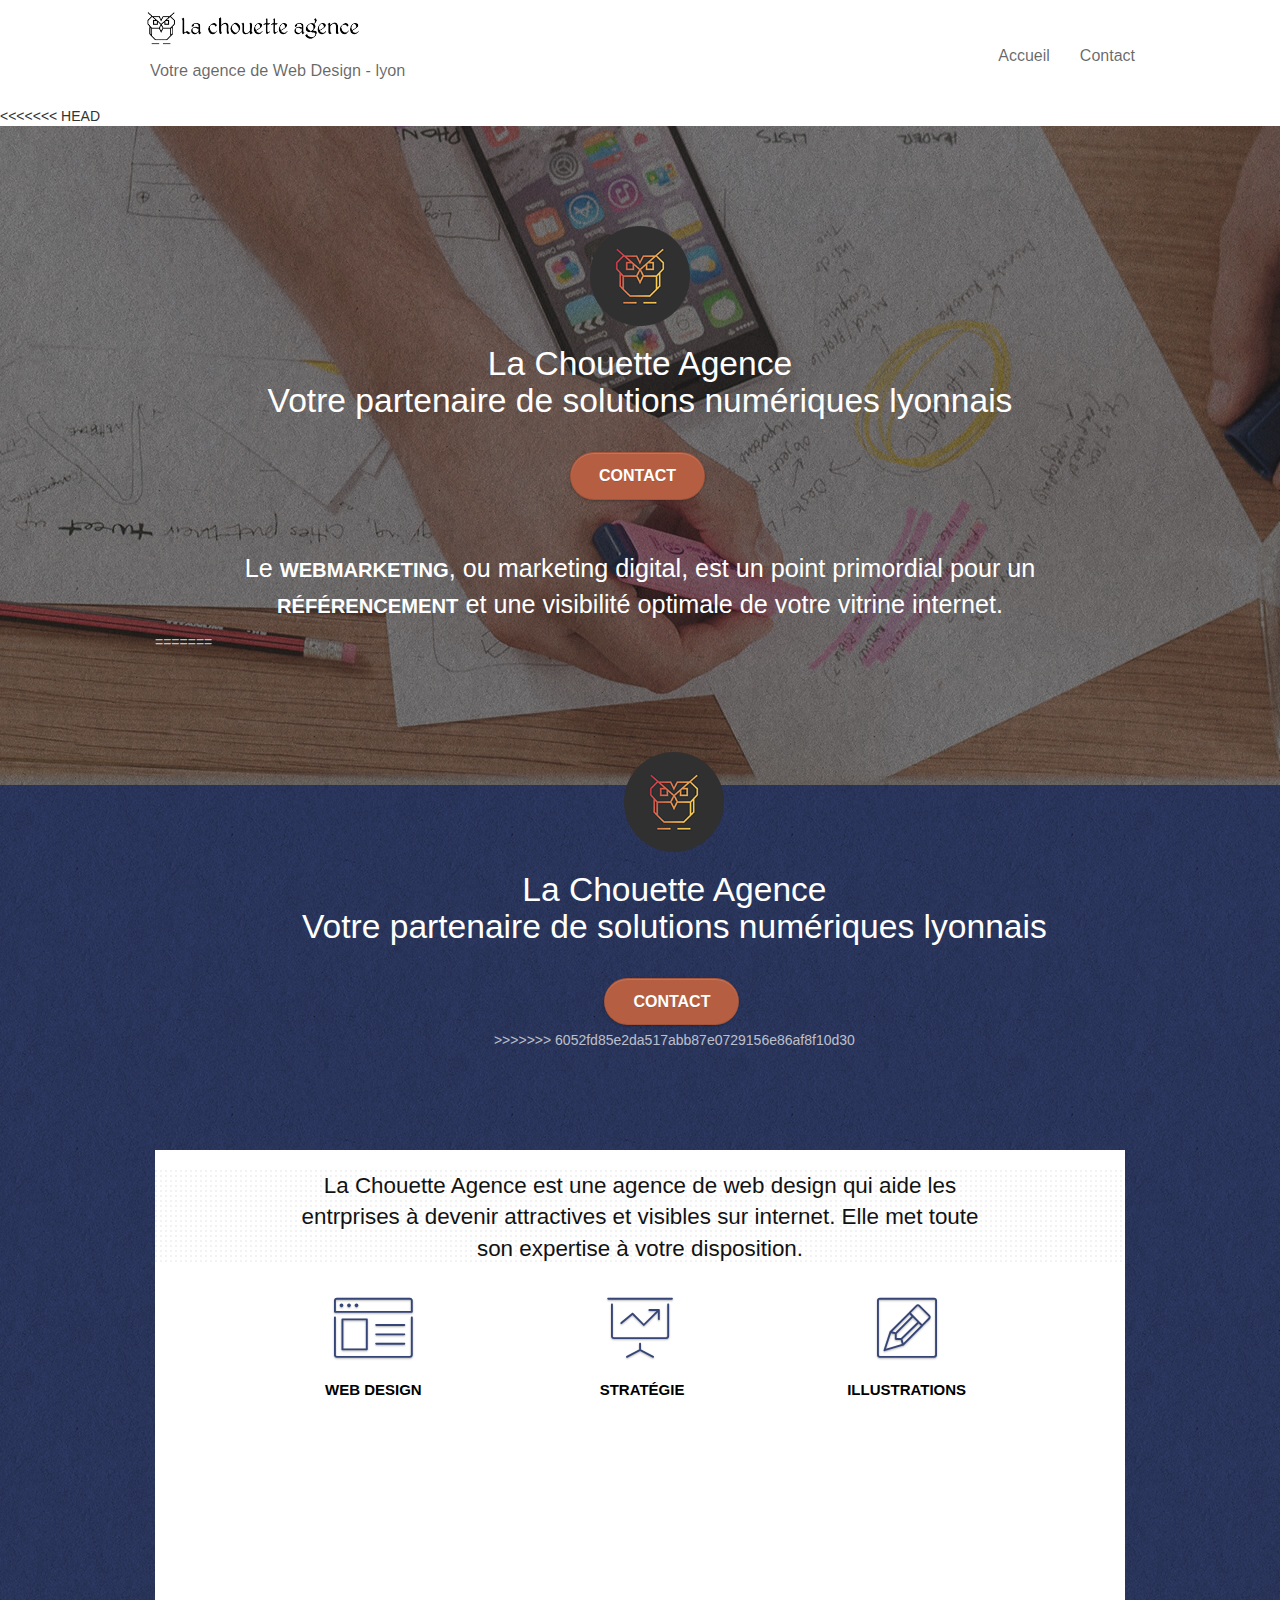
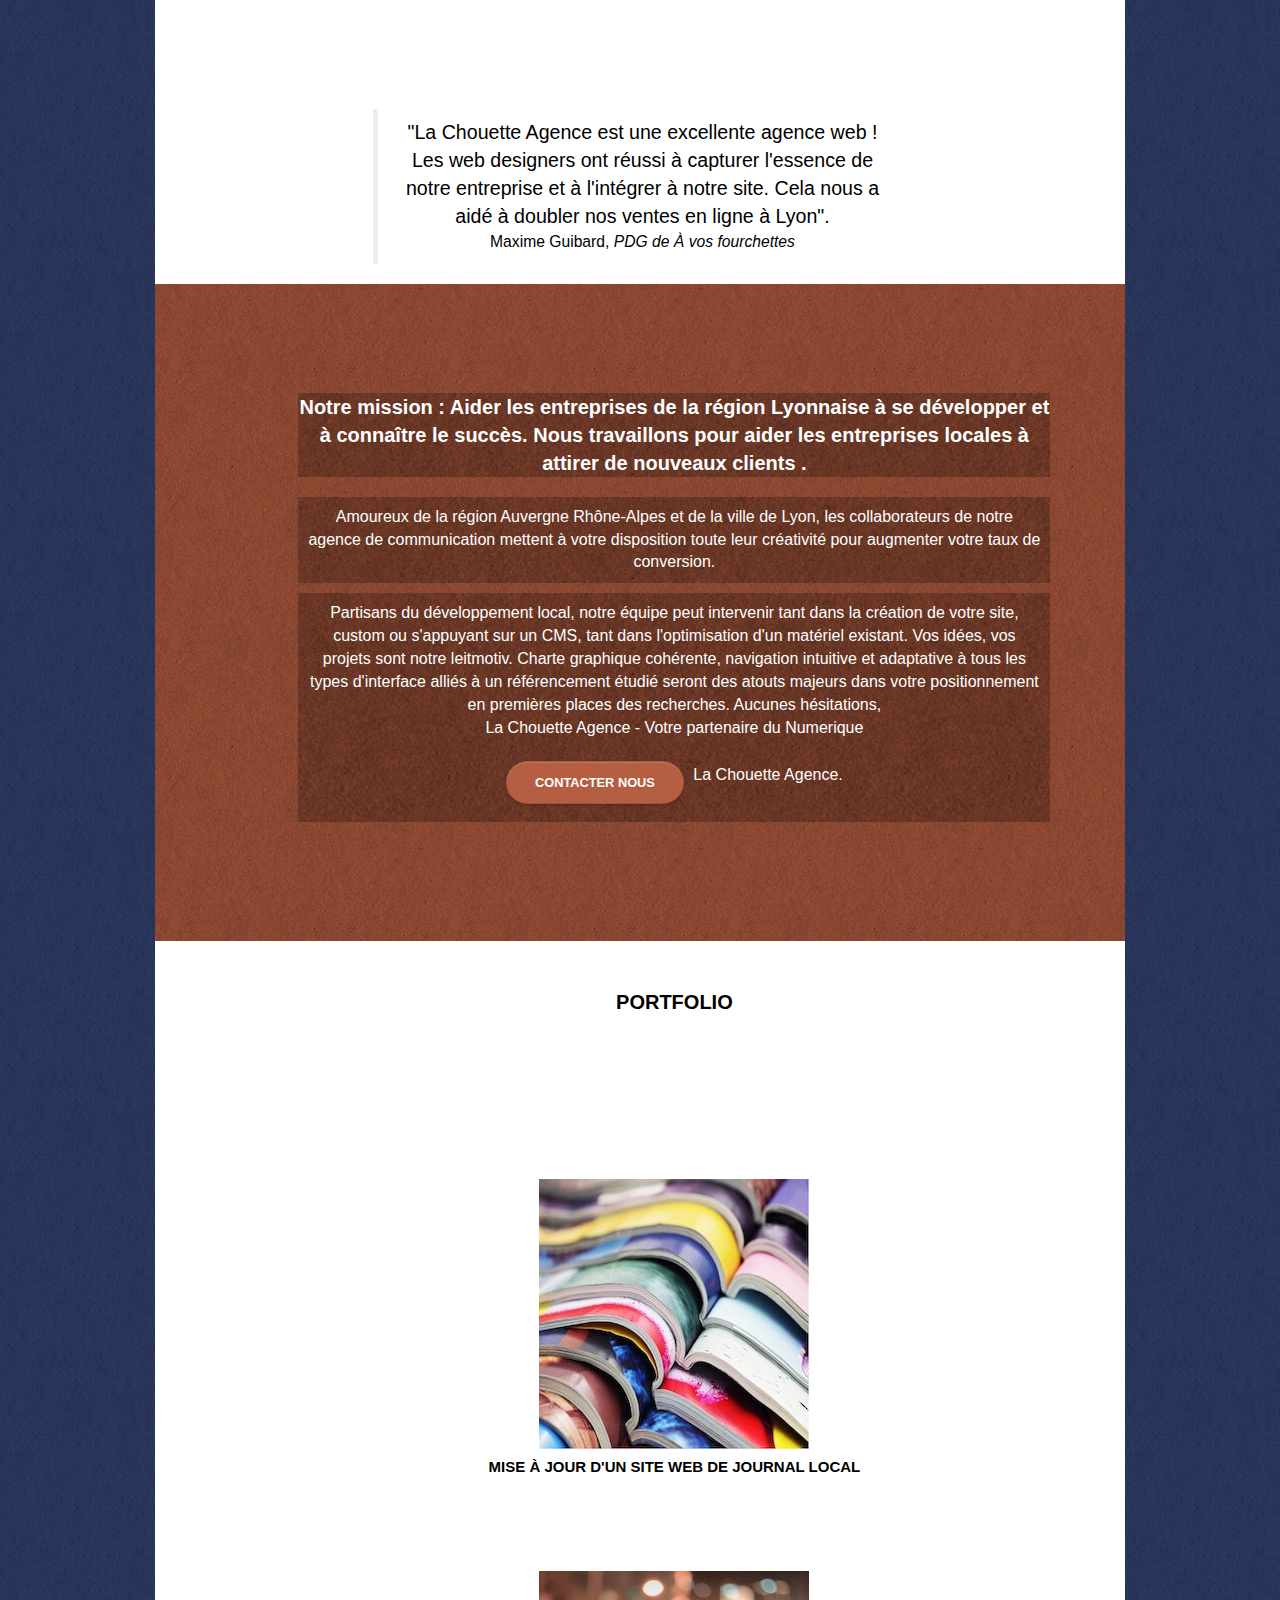
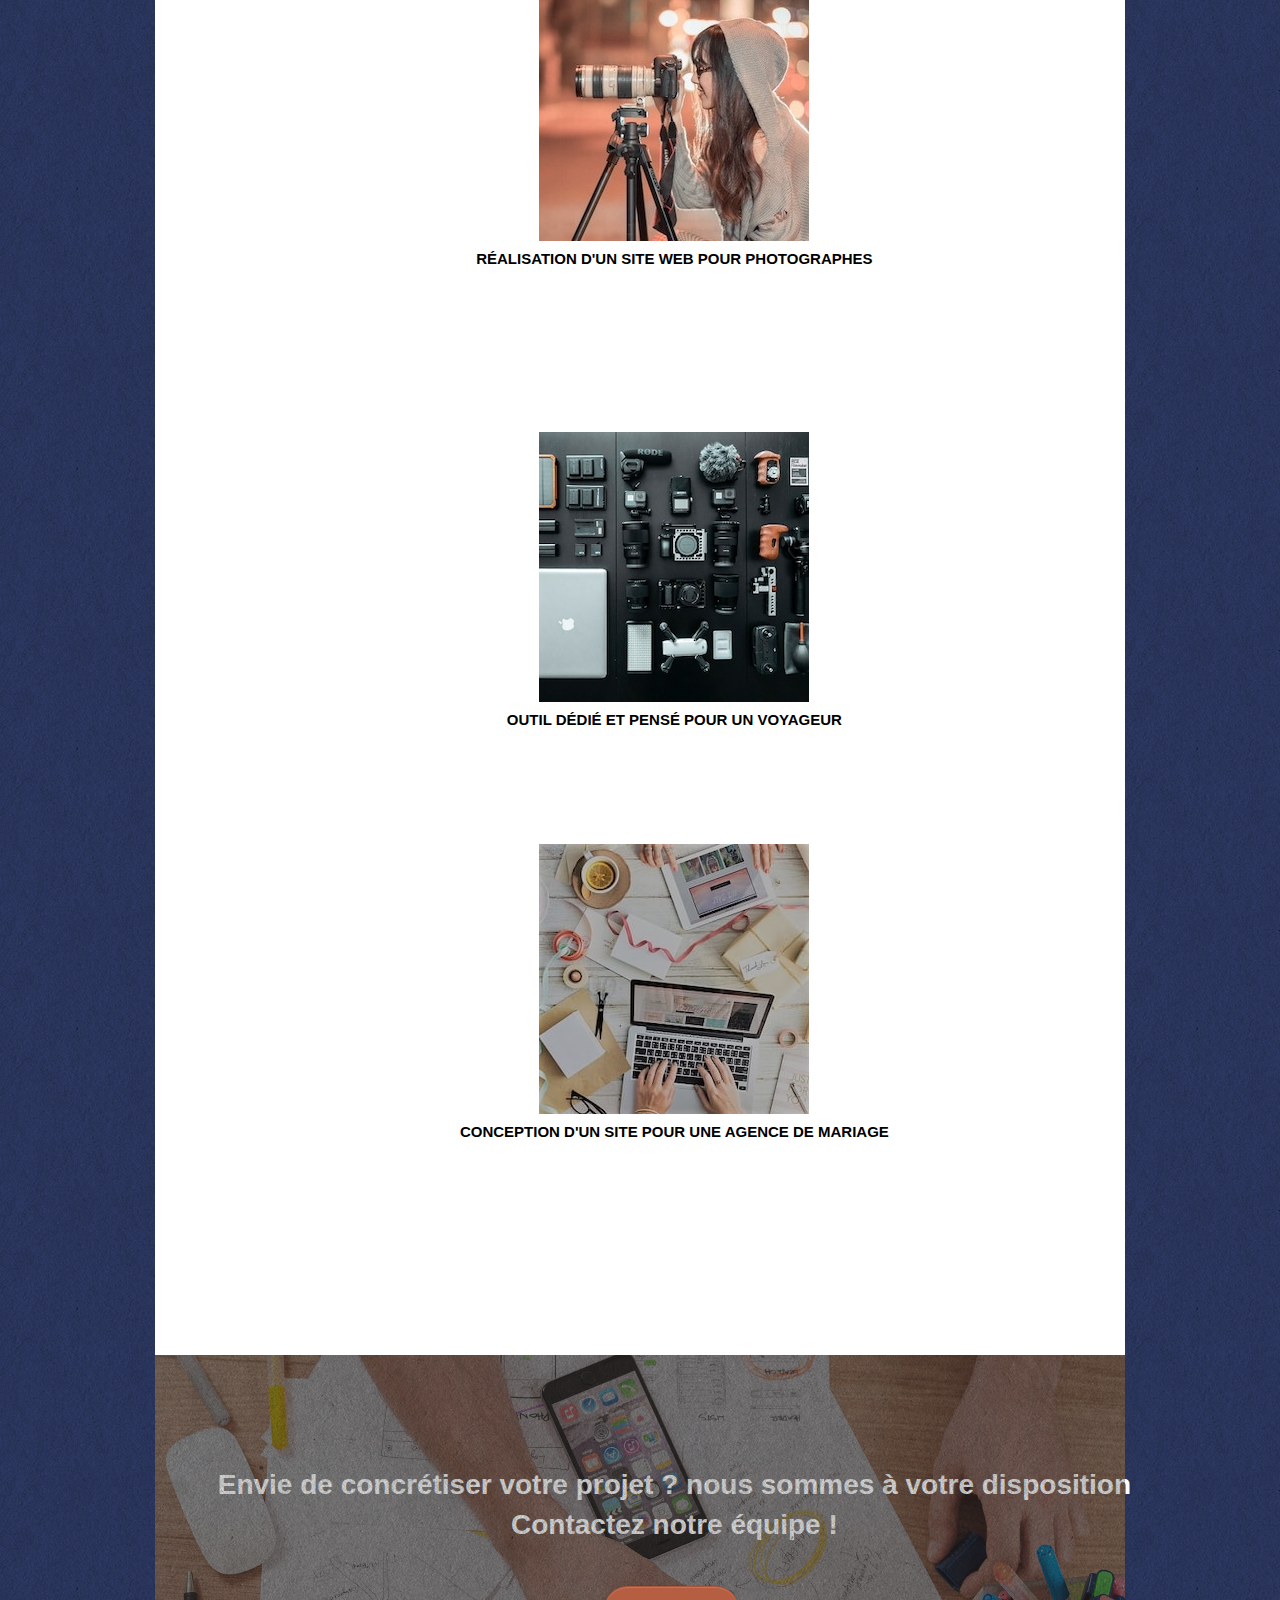
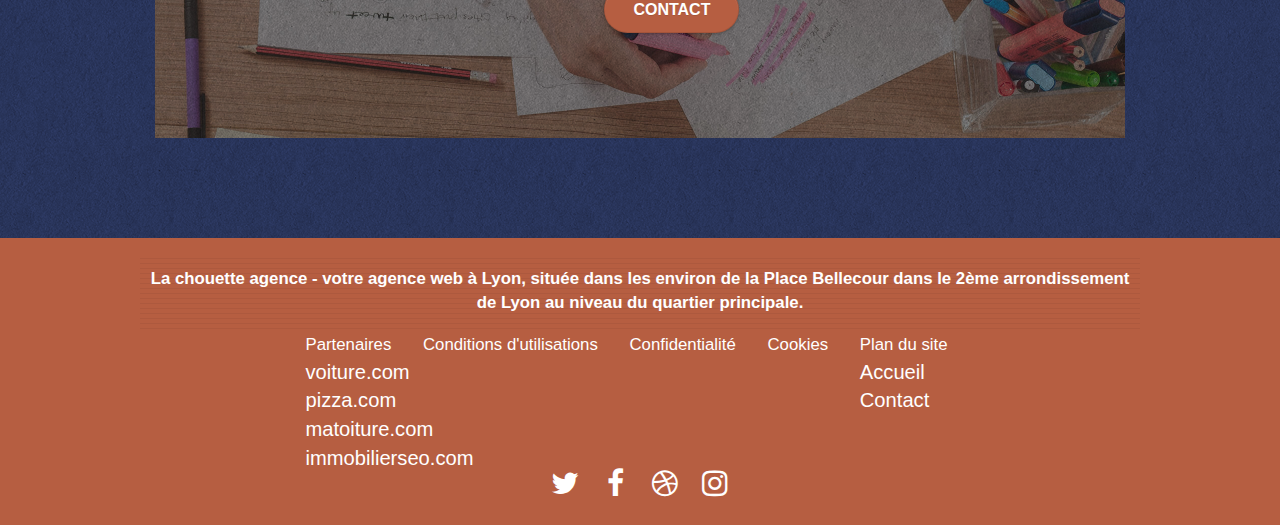
==== commit 10b2ef98: "Correction Erreur" ====
--- a/index.html
+++ b/index.html
@@ -1,6 +1,7 @@
 <!DOCTYPE html>
 <html lang="fr">
   <head>
+    <!--REQUIRED META TAGS-->
     <meta charset="utf-8" />
     <meta
       name="keywords"
@@ -14,6 +15,7 @@
       name="viewport"
       content="width=device-width, initial-scale=1.0, viewport-fit=cover"
     />
+    <!--FAVICON-->
     <link rel="shortcut icon" type="image/jpg" href="favicon.jpg" />
     <link rel="stylesheet" type="text/css" href="./css/bootstrap.min.css" />
     <link rel="stylesheet" type="text/css" href="./style.min.css" />
@@ -28,17 +30,18 @@
     <!-- Analytics -->
 
     <!-- Analytics END -->
+    <!--TWITTER-->
+    <meta name="twitter:title" content="La Chouette Agence" />
   </head>
-  <body>
-    <!-- Principal conteneur -->
+  <body class="light">
+    <!-- PRINCIPAL CONTENEUR -->
     <div class="page-container">
       <!-- HEADER / NAV -->
-      <!-- bloc-0 -->
       <header class="bloc bgc-white l-bloc" id="bloc-0">
         <div class="container bloc-sm">
           <nav class="navbar row">
-            <a class="navbar-brand" href="index.html"
-              ><img
+            <a class="navbar-brand" href="index.html">
+              <img
                 class="img-clair"
                 src="img/la-chouette-agence.png"
                 alt="La Chouette Agence, votre agence de communication web à Lyon"
@@ -57,20 +60,63 @@
               ><span class="icon-bar"></span><span class="icon-bar"></span
               ><span class="icon-bar"></span>
             </button>
-
             <div class="collapse navbar-collapse navbar-1 special-dropdown-nav">
               <ul class="site-navigation nav navbar-nav">
                 <li>
                   <a href="index.html" id="accueil" tabindex="1">Accueil</a>
                 </li>
                 <li>
-                  <a href="contact.html">Contact</a>
+                  <a href="contact.html" id="contact1" tabindex="2">Contact</a>
                 </li>
               </ul>
             </div>
           </nav>
         </div>
       </header>
+<<<<<<< HEAD
+      <main>
+        <!-- BLOC1 PRESENTATION-->
+        <article
+          class="bloc bgc-dark-slate-blue bg-banniere d-bloc bg-t-edge bloc-bg-texture texture-paper b-parallax"
+          id="bloc-1-hero"
+        >
+          <header class="container bloc-lg">
+            <div class="row tight-width-whitespace">
+              <div class="col-sm-12">
+                <img
+                  src="img/logo.png"
+                  class="center-block image-resize-mode logo-clair"
+                  width="100"
+                  alt="La Chouette Agence, agence de solutions numériques lyonnaise"
+                />
+                <h1 class="text-center hero-bloc-text tc-white">
+                  La Chouette Agence<br />Votre partenaire de solutions
+                  numériques lyonnais
+                </h1>
+                <div class="text-center">
+                  <a
+                    href="contact.html"
+                    class="btn btn-lg btn-clean btn-rd cta-hero btn-atomic-tangerine"
+                    id="cta-hero"
+                    tabindex="4"
+                    >Contact</a
+                  >
+                </div>
+                <p id="introduction">
+                  Le
+                  <a
+                    href="https://fr.wikipedia.org/wiki/Webmarketing"
+                    tabindex="5"
+                    >webmarketing</a
+                  >, ou marketing digital, est un point primordial pour un
+                  <a
+                    href="https://fr.wikipedia.org/wiki/R%C3%A9f%C3%A9rencement"
+                    tabindex="6"
+                    >référencement</a
+                  >
+                  et une visibilité optimale de votre vitrine internet.
+                </p>
+=======
       <!-- bloc-0 END -->
 
       <!-- bloc-1-presentation -->
@@ -99,279 +145,259 @@
                   tabindex="4"
                   >Contact</a
                 >
-              </div>
-              <p id="introduction">
-                Le
+>>>>>>> 6052fd85e2da517abb87e0729156e86af8f10d30
+              </div>
+            </div>
+          </header>
+        </article>
+        <!-- BLOC-2-SERVICES -->
+        <article class="bloc bgc-white l-bloc" id="bloc-2-services">
+          <div class="row container bloc-md">
+            <div class="col-sm-12 text-center">
+              <h2 id="bloc2_introduction">
+                La Chouette Agence est une agence de web design qui aide les
+                entrprises à devenir attractives et visibles sur internet. Elle
+                met toute son expertise à votre disposition.
+              </h2>
+            </div>
+          </div>
+          <div class="row voffset-lg med-width-whitespace">
+            <section class="col-sm-4">
+              <div class="text-center">
+                <span
+                  class="et-icon-browser sm-shadow icon-dark-slate-blue icons icon-lg"
+                ></span>
+              </div>
+              <h3 class="mg-md text-center">
+                Web design
+              </h3>
+              <p class="text-center">
+                Vous ayez un site web custom ou un CMS et vous souhaitez
+                l'entretenir ? Vous avez besoin d'un rafraîchissement ou plutôt
+                vous souhaitez partir de zéro pour vous oriente vers un
+                développement complet ? Notre equipe est prète pour vous
+                accompagner. laissez-nous vous réaliser un design dont vous
+                serez fier.
+              </p>
+            </section>
+            <section class="col-sm-4">
+              <div class="text-center">
+                <span
+                  class="et-icon-presentation sm-shadow icon-dark-slate-blue icons icon-lg"
+                ></span>
+              </div>
+              <h3 class="mg-md text-center">
+                &nbsp;Stratégie
+              </h3>
+              <p class="text-center">
+                Dans la conception de votre projet, nous sommes à l'ecoute de
+                vos idées. Plutôt que de suggérer des designs Tendance, nous
+                travaillerons avec vous pour comprendre vos objectifs
+                commerciaux afin de vous proposer le meilleur design
+                possible.<br />
+              </p>
+            </section>
+            <section class="col-sm-4">
+              <div class="text-center">
+                <span
+                  class="et-icon-edit sm-shadow icon-dark-slate-blue icons icon-lg"
+                ></span>
+              </div>
+              <h3 class="mg-md text-center">
+                Illustrations
+              </h3>
+              <p class="text-center">
+                Un design de qualité, une bonne charte graphique accoupler avec
+                de mauvais illustrations ne feront pas bon menage. Laissez faire
+                notre équipe de graphistes talentueux pour donner à vos pages
+                une touche finale d'élégance et ainsi une meilleure expérience.
+              </p>
+            </section>
+            <blockquote
+              class="col-sm-12 col-md-8 col-md-offset-2 text-center"
+              id="maxime"
+            >
+              "La Chouette Agence est une excellente agence web ! Les web
+              designers ont réussi à capturer l'essence de notre entreprise et à
+              l'intégrer à notre site. Cela nous a aidé à doubler nos ventes en
+              ligne à Lyon".
+              <footer>
+                Maxime Guibard,
+                <cite>PDG de À vos fourchettes</cite>
+              </footer>
+            </blockquote>
+          </div>
+        </article>
+        <!--bloc-3-WHAT-I-DO-->
+        <article
+          class="bloc tc-white bgc-atomic-tangerine bg-presentation d-bloc bloc-bg-texture texture-paper b-parallax"
+          id="bloc-3-what-i-do"
+        >
+          <div class="container bloc-lg">
+            <div class="row tight-width-whitespace black-background">
+              <div class="col-sm-12">
+                <h2 class="mg-md text-center tc-white">
+                  Notre mission : Aider les entreprises de la région Lyonnaise à
+                  se développer et à connaître le succès. Nous travaillons pour
+                  aider les entreprises locales à attirer de nouveaux clients
+                  .<br />
+                </h2>
+                <p class="text-center white">
+                  Amoureux de la région Auvergne Rhône-Alpes et de la ville de
+                  Lyon, les collaborateurs de notre agence de communication
+                  mettent à votre disposition toute leur créativité pour
+                  augmenter votre taux de conversion.
+                </p>
+                <p class="text-center white">
+                  Partisans du développement local, notre équipe peut intervenir
+                  tant dans la création de votre site, custom ou s'appuyant sur
+                  un CMS, tant dans l'optimisation d'un matériel existant. Vos
+                  idées, vos projets sont notre leitmotiv. Charte graphique
+                  cohérente, navigation intuitive et adaptative à tous les types
+                  d'interface alliés à un référencement étudié seront des atouts
+                  majeurs dans votre positionnement en premières places des
+                  recherches. Aucunes hésitations,
+                  <br />La Chouette Agence - Votre partenaire du Numerique<br />
+                  <a
+                    href="contact.html"
+                    class="btn btn-lg btn-clean btn-rd cta-hero btn-atomic-tangerine"
+                    tabindex="8"
+                    >Contacter Nous</a
+                  >
+                  La Chouette Agence.
+                </p>
+              </div>
+            </div>
+          </div>
+        </article>
+        <!-- bloc-4-PORTFOLIO -->
+        <article
+          class="bloc bgc-white bg-lines-h2-bg bg-repeat l-bloc"
+          id="bloc-4-portfolio"
+        >
+          <div class="container bloc-lg">
+            <div class="row">
+              <div class="col-sm-12 text-center">
+                <h2>PORTFOLIO</h2>
+                <p>
+                  Retrouvez ci-dessous quelques unes de nos réalisations. Ce
+                  sonr quelques exemples représentatifs de la polyvalence de nos
+                  créations de site internet.
+                </p>
+              </div>
+            </div>
+            <section class="row tight-width-whitespace portfolio-row">
+              <div class="col-sm-6">
                 <a
-                  href="https://fr.wikipedia.org/wiki/Webmarketing"
-                  tabindex="5"
-                  >webmarketing</a
-                >, ou marketing digital, est un point primordial pour un
+                  href="#"
+                  data-lightbox="img/1.jpg"
+                  data-gallery-id="gallery-1"
+                  data-caption="Refonte d'un site web pour un journal local"
+                  data-frame="snapshot-lb"
+                  ><img
+                    src="img/1.jpg"
+                    alt="lyon agence web, travail de mise à jour du site web journal local"
+                    class="img-responsive portfolio-thumb"
+                /></a>
+                <h3 class="mg-md text-center">
+                  Mise à jour d'un site web de journal local
+                </h3>
+                <p class="text-center">
+                  Charte graphique et identité nouvelle du journal lyonnais.
+                </p>
+              </div>
+              <div class="col-sm-6">
                 <a
-                  href="https://fr.wikipedia.org/wiki/R%C3%A9f%C3%A9rencement"
-                  tabindex="6"
-                  >référencement</a
-                >
-                et une visibilité optimale de votre vitrine internet.
-              </p>
-            </div>
+                  href="#"
+                  data-lightbox="img/2.jpg"
+                  data-gallery-id="gallery-1"
+                  data-caption="Création d'un site web pour photographes"
+                  data-frame="snapshot-lb"
+                  ><img
+                    src="img/2.jpg"
+                    class="img-responsive portfolio-thumb"
+                    alt="studio graphisme et communication digitale à Lyon, réalisation orientée pour photographes"
+                /></a>
+                <h3 class="mg-md text-center">
+                  Réalisation d'un site web pour photographes
+                </h3>
+                <p class="text-center">
+                  Un plateforme entièrement pensée pour nos clients
+                  photographes, entirement conçu pour laisser libre court à
+                  leurs talents.
+                </p>
+              </div>
+            </section>
+            <section class="row tight-width-whitespace portfolio-row">
+              <div class="col-sm-6">
+                <a
+                  href="#"
+                  data-lightbox="img/3.jpg"
+                  data-gallery-id="gallery-1"
+                  data-caption="Création d'un site internet pour un voyageur"
+                  data-frame="snapshot-lb"
+                  tabindex="11"
+                  ><img
+                    src="img/3.jpg"
+                    class="img-responsive portfolio-thumb"
+                    alt="La Chouette Agence, communication web à Lyon, carnet de voyage et articles blog d'un aventurier moderne."
+                /></a>
+                <h3 class="mg-md text-center">
+                  Outil dédié et pensé pour un voyageur
+                </h3>
+                <p class="text-center">
+                  Conception et mise en valeur à l'aide de graphismes évolués
+                  pour le carnet de voyage et les articles du blog de cet
+                  aventurier moderne.
+                </p>
+              </div>
+              <div class="col-sm-6">
+                <a
+                  href="#"
+                  data-lightbox="img/4.jpg"
+                  data-gallery-id="gallery-1"
+                  data-caption="Conception d'un site pour une agence de mariage"
+                  data-frame="snapshot-lb"
+                  tabindex="12"
+                  ><img
+                    src="img/4.jpg"
+                    class="img-responsive portfolio-thumb"
+                    alt="LCA, votre concepteur site web, développement pour une agence de mariage de la région de Lyon."
+                /></a>
+                <h3 class="mg-md text-center">
+                  Conception d'un site pour une agence de mariage
+                </h3>
+                <p class="text-center">
+                  Présentation détaillée des prestations de cette agence de la
+                  métropole lyonnaise.
+                </p>
+              </div>
+            </section>
           </div>
-        </header>
-      </article>
-
-      <!-- bloc-1-presentation END -->
-
-      <!-- bloc-2-services -->
-      <article class="bloc bgc-white l-bloc" id="bloc-2-services">
-        <div class="container bloc-md">
-          <div class="col-sm-12 text-center">
-            <h2 id="bloc2_introduction">
-              La Chouette Agence est une agence de web design qui aide les
-              entrprises à devenir attractives et visibles sur internet. Elle
-              met toute son expertise à votre disposition.
-            </h2>
-          </div>
-        </div>
-        <div class="row voffset-lg med-width-whitespace">
-          <section class="col-sm-4">
-            <div class="text-center">
-              <span
-                class="et-icon-browser sm-shadow icon-dark-slate-blue icons icon-lg"
-              ></span>
-            </div>
-            <h3 class="mg-md text-center">
-              Web design
-            </h3>
-            <p class="text-center">
-              Vous ayez un site web custom ou un CMS et vous souhaitez
-              l'entretenir ? Vous avez besoin d'un rafraîchissement ou plutôt
-              vous souhaitez partir de zéro pour vous oriente vers un
-              développement complet ? Notre equipe est prète pour vous
-              accompagner. laissez-nous vous réaliser un design dont vous serez
-              fier.
-            </p>
-          </section>
-          <section class="col-sm-4">
-            <div class="text-center">
-              <span
-                class="et-icon-presentation sm-shadow icon-dark-slate-blue icons icon-lg"
-              ></span>
-            </div>
-            <h3 class="mg-md text-center">
-              Stratégie
-            </h3>
-            <p class="text-center">
-              Dans la conception de votre projet, nous sommes à l'ecoute de vos
-              idées. Plutôt que de suggérer des designs Tendance, nous
-              travaillerons avec vous pour comprendre vos objectifs commerciaux
-              afin de vous proposer le meilleur design possible.<br />
-            </p>
-          </section>
-          <section class="col-sm-4">
-            <div class="text-center">
-              <span
-                class="et-icon-edit sm-shadow icon-dark-slate-blue icons icon-lg"
-              ></span>
-            </div>
-            <h3 class="mg-md text-center">
-              Illustrations
-            </h3>
-            <p class="text-center">
-              Un design de qualité, une bonne charte graphique accoupler avec de
-              mauvais illustrations ne feront pas bon menage. Laissez faire
-              notre équipe de graphistes talentueux pour donner à vos pages une
-              touche finale d'élégance et ainsi une meilleure expérience.
-            </p>
-          </section>
-          <blockquote
-            class="col-sm-12 col-md-8 col-md-offset-2 text-center"
-            id="maxime"
-          >
-            "La Chouette Agence est une excellente agence web ! Les web
-            designers ont réussi à capturer l'essence de notre entreprise et à
-            l'intégrer à notre site. Cela nous a aidé à doubler nos ventes en
-            ligne à Lyon".
-            <footer>
-              Maxime Guibard,
-              <cite>PDG de À vos fourchettes</cite>
-            </footer>
-          </blockquote>
-        </div>
-      </article>
-      <!-- bloc-2-services END -->
-
-      <!-- bloc-3-what-i-do -->
-      <article
-        class="bloc tc-white bgc-atomic-tangerine bg-presentation d-bloc bloc-bg-texture texture-paper b-parallax"
-        id="bloc-3-what-i-do"
-      >
-        <div class="container bloc-lg">
-          <div class="row tight-width-whitespace black-background">
-            <div class="col-sm-12">
+        </article>
+        <!-- BLOC-5-CTA -->
+        <article
+          class="bloc bgc-dark-slate-blue bg-banniere d-bloc bloc-bg-texture texture-paper"
+          id="bloc-5-cta"
+        >
+          <div class="container bloc-lg">
+            <div class="row">
               <h2 class="mg-md text-center tc-white">
-                Notre mission : Aider les entreprises de la région Lyonnaise à
-                se développer et à connaître le succès. Nous travaillons pour
-                aider les entreprises locales à attirer de nouveaux clients .<br />
+                Envie de concrétiser votre projet ? nous sommes à votre
+                disposition<br />Contactez notre équipe !
               </h2>
-              <p class="text-center white">
-                Amoureux de la région Auvergne Rhône-Alpes et de la ville de
-                Lyon, les collaborateurs de notre agence de communication
-                mettent à votre disposition toute leur créativité pour augmenter
-                votre taux de conversion.
-              </p>
-              <p class="text-center white">
-                Partisans du développement local, notre équipe peut intervenir
-                tant dans la création de votre site, custom ou s'appuyant sur un
-                CMS, tant dans l'optimisation d'un matériel existant. Vos idées,
-                vos projets sont notre leitmotiv. Charte graphique cohérente,
-                navigation intuitive et adaptative à tous les types d'interface
-                alliés à un référencement étudié seront des atouts majeurs dans
-                votre positionnement en premières places des recherches. Aucunes
-                hésitations,
-                <br />La Chouette Agence - Votre partenaire du Numerique<br />
+              <div class="col-sm-12 text-center">
                 <a
                   href="contact.html"
-                  class="btn btn-lg btn-clean btn-rd cta-hero btn-atomic-tangerine"
-                  tabindex="8"
-                  >Contacter Nous</a
+                  class="btn btn-atomic-tangerine btn-clean btn-rd btn-lg cta-hero"
+                  tabindex="13"
+                  >Contact</a
                 >
-              </p>
+              </div>
             </div>
           </div>
-        </div>
-      </article>
-      <!-- bloc-3-what-i-do END -->
-
-      <!-- bloc-4-portfolio -->
-      <article
-        class="bloc bgc-white bg-lines-h2-bg bg-repeat l-bloc"
-        id="bloc-4-portfolio"
-      >
-        <div class="container bloc-lg">
-          <div class="row">
-            <div class="col-sm-12 text-center">
-              <h2>PORTFOLIO</h2>
-              <p>
-                Retrouvez ci-dessous quelques unes de nos réalisations. Ce sonr
-                quelques exemples représentatifs de la polyvalence de nos
-                créations de site internet.
-              </p>
-            </div>
-          </div>
-          <section class="row tight-width-whitespace portfolio-row">
-            <div class="col-sm-6">
-              <a
-                href="#"
-                data-lightbox="img/1.jpg"
-                data-gallery-id="gallery-1"
-                data-caption="Refonte d'un site web pour un journal local"
-                data-frame="snapshot-lb"
-                ><img
-                  src="img/1.jpg"
-                  alt="lyon agence web, travail de mise à jour du site web journal local"
-                  class="img-responsive portfolio-thumb"
-              /></a>
-              <h3 class="mg-md text-center">
-                Mise à jour d'un site web de journal local
-              </h3>
-              <p class="text-center">
-                Charte graphique et identité nouvelle du journal lyonnais.
-              </p>
-            </div>
-            <div class="col-sm-6">
-              <a
-                href="#"
-                data-lightbox="img/2.jpg"
-                data-gallery-id="gallery-1"
-                data-caption="Création d'un site web pour photographes"
-                data-frame="snapshot-lb"
-                ><img
-                  src="img/2.jpg"
-                  class="img-responsive portfolio-thumb"
-                  alt="studio graphisme et communication digitale à Lyon, réalisation orientée pour photographes"
-              /></a>
-              <h3 class="mg-md text-center">
-                Réalisation d'un site web pour photographes
-              </h3>
-              <p class="text-center">
-                Un plateforme entièrement pensée pour nos clients photographes,
-                entirement conçu pour laisser libre court à leurs talents.
-              </p>
-            </div>
-          </section>
-          <section class="row tight-width-whitespace portfolio-row">
-            <div class="col-sm-6">
-              <a
-                href="#"
-                data-lightbox="img/3.jpg"
-                data-gallery-id="gallery-1"
-                data-caption="Création d'un site internet pour un voyageur"
-                data-frame="snapshot-lb"
-                tabindex="11"
-                ><img
-                  src="img/3.jpg"
-                  class="img-responsive portfolio-thumb"
-                  alt="La Chouette Agence, communication web à Lyon, carnet de voyage et articles blog d'un aventurier moderne."
-              /></a>
-              <h3 class="mg-md text-center">
-                Outil dédié et pensé pour un voyageur
-              </h3>
-              <p class="text-center">
-                Conception et mise en valeur à l'aide de graphismes évolués pour
-                le carnet de voyage et les articles du blog de cet aventurier
-                moderne.
-              </p>
-            </div>
-            <div class="col-sm-6">
-              <a
-                href="#"
-                data-lightbox="img/4.jpg"
-                data-gallery-id="gallery-1"
-                data-caption="Conception d'un site pour une agence de mariage"
-                data-frame="snapshot-lb"
-                tabindex="12"
-                ><img
-                  src="img/4.jpg"
-                  class="img-responsive portfolio-thumb"
-                  alt="LCA, votre concepteur site web, développement pour une agence de mariage de la région de Lyon."
-              /></a>
-              <h3 class="mg-md text-center">
-                Conception d'un site pour une agence de mariage
-              </h3>
-              <p class="text-center">
-                Présentation détaillée des prestations de cette agence de la
-                métropole lyonnaise.
-              </p>
-            </div>
-          </section>
-        </div>
-      </article>
-      <!-- bloc-4-portfolio END -->
-      <!-- bloc-5-cta -->
-
-      <article
-        class="bloc bgc-dark-slate-blue bg-banniere d-bloc bloc-bg-texture texture-paper"
-        id="bloc-5-cta"
-      >
-        <div class="container bloc-lg">
-          <div class="row">
-            <h2 class="mg-md text-center tc-white">
-              Envie de concrétiser votre projet ? nous sommes à votre
-              disposition<br />Contactez notre équipe !
-            </h2>
-            <div class="col-sm-12 text-center">
-              <a
-                href="contact.html"
-                class="btn btn-atomic-tangerine btn-clean btn-rd btn-lg cta-hero"
-                tabindex="13"
-                >Contact</a
-              >
-            </div>
-          </div>
-        </div>
-      </article>
-      <!-- bloc-5-cta END -->
-
+        </article>
+      </main>
       <!--SCROLLTOTOP BUTTON-->
       <a
         class="bloc-button btn btn-d scrollToTop"
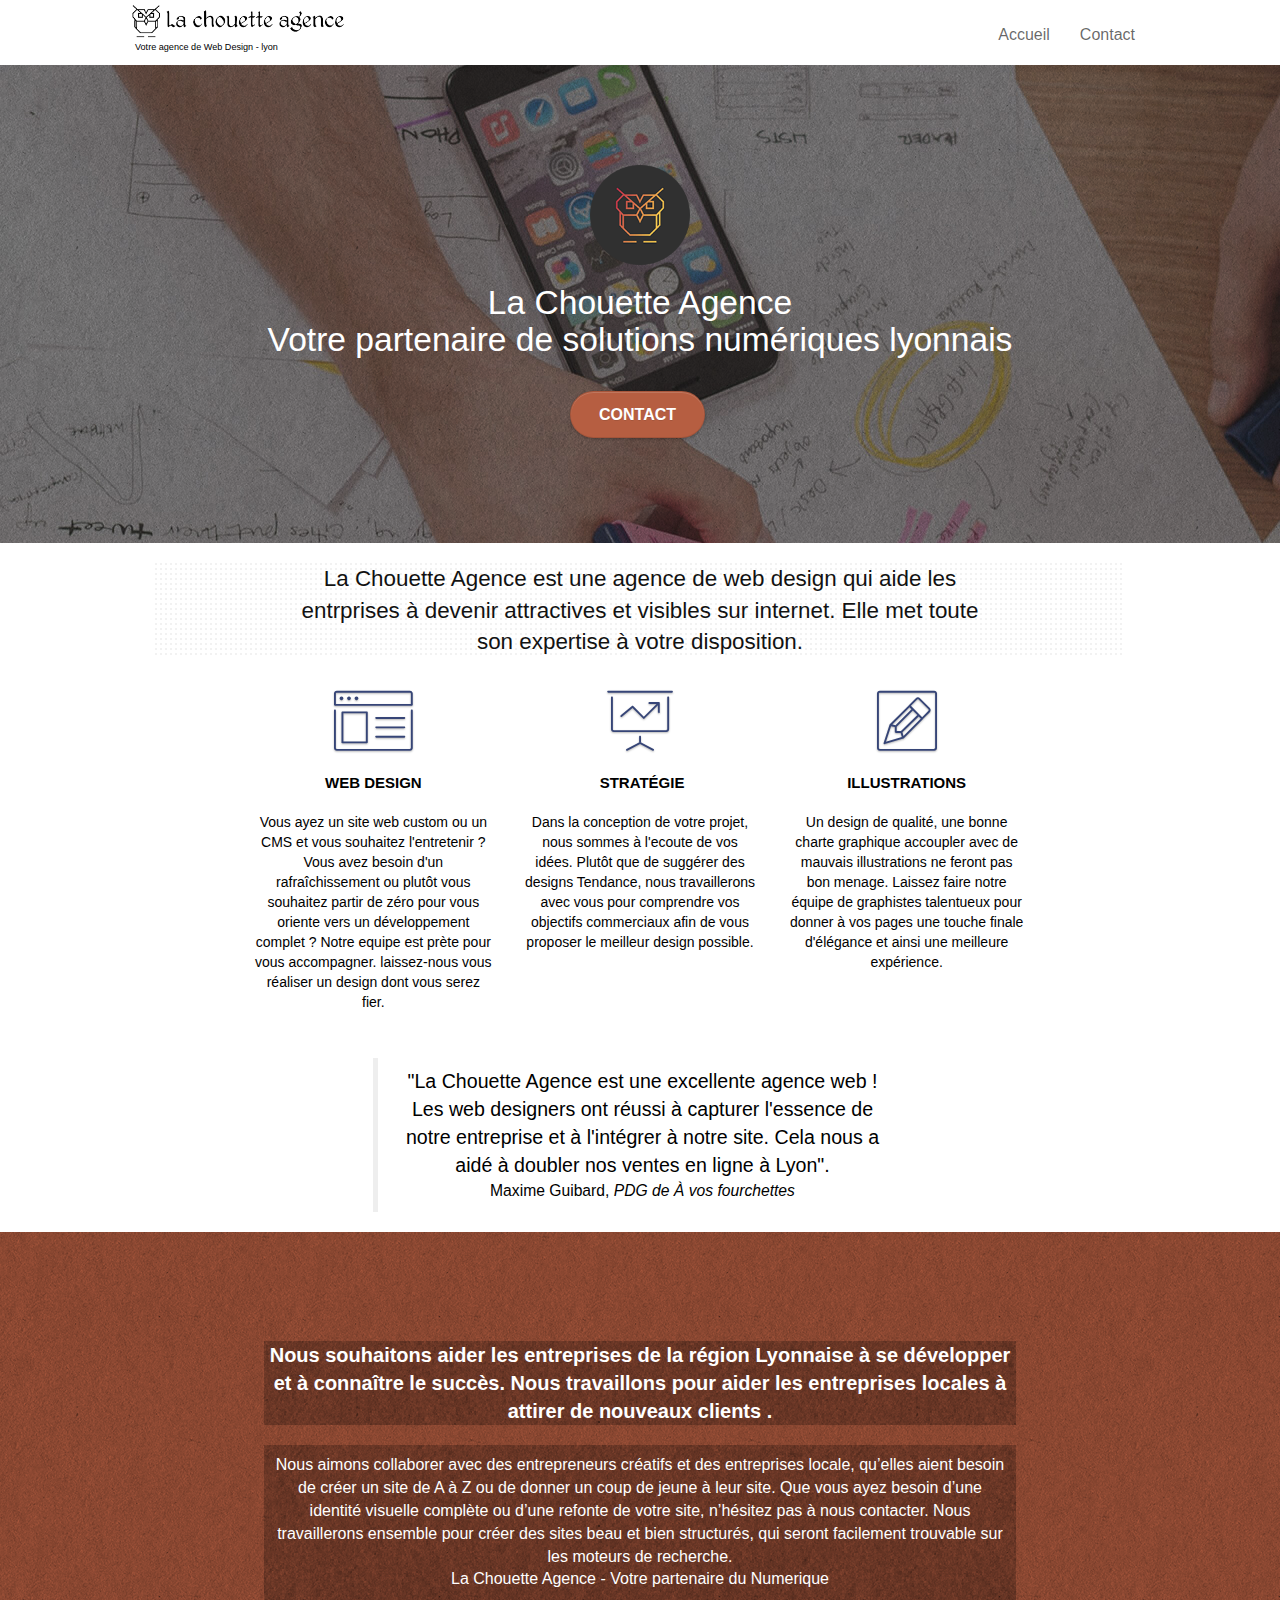
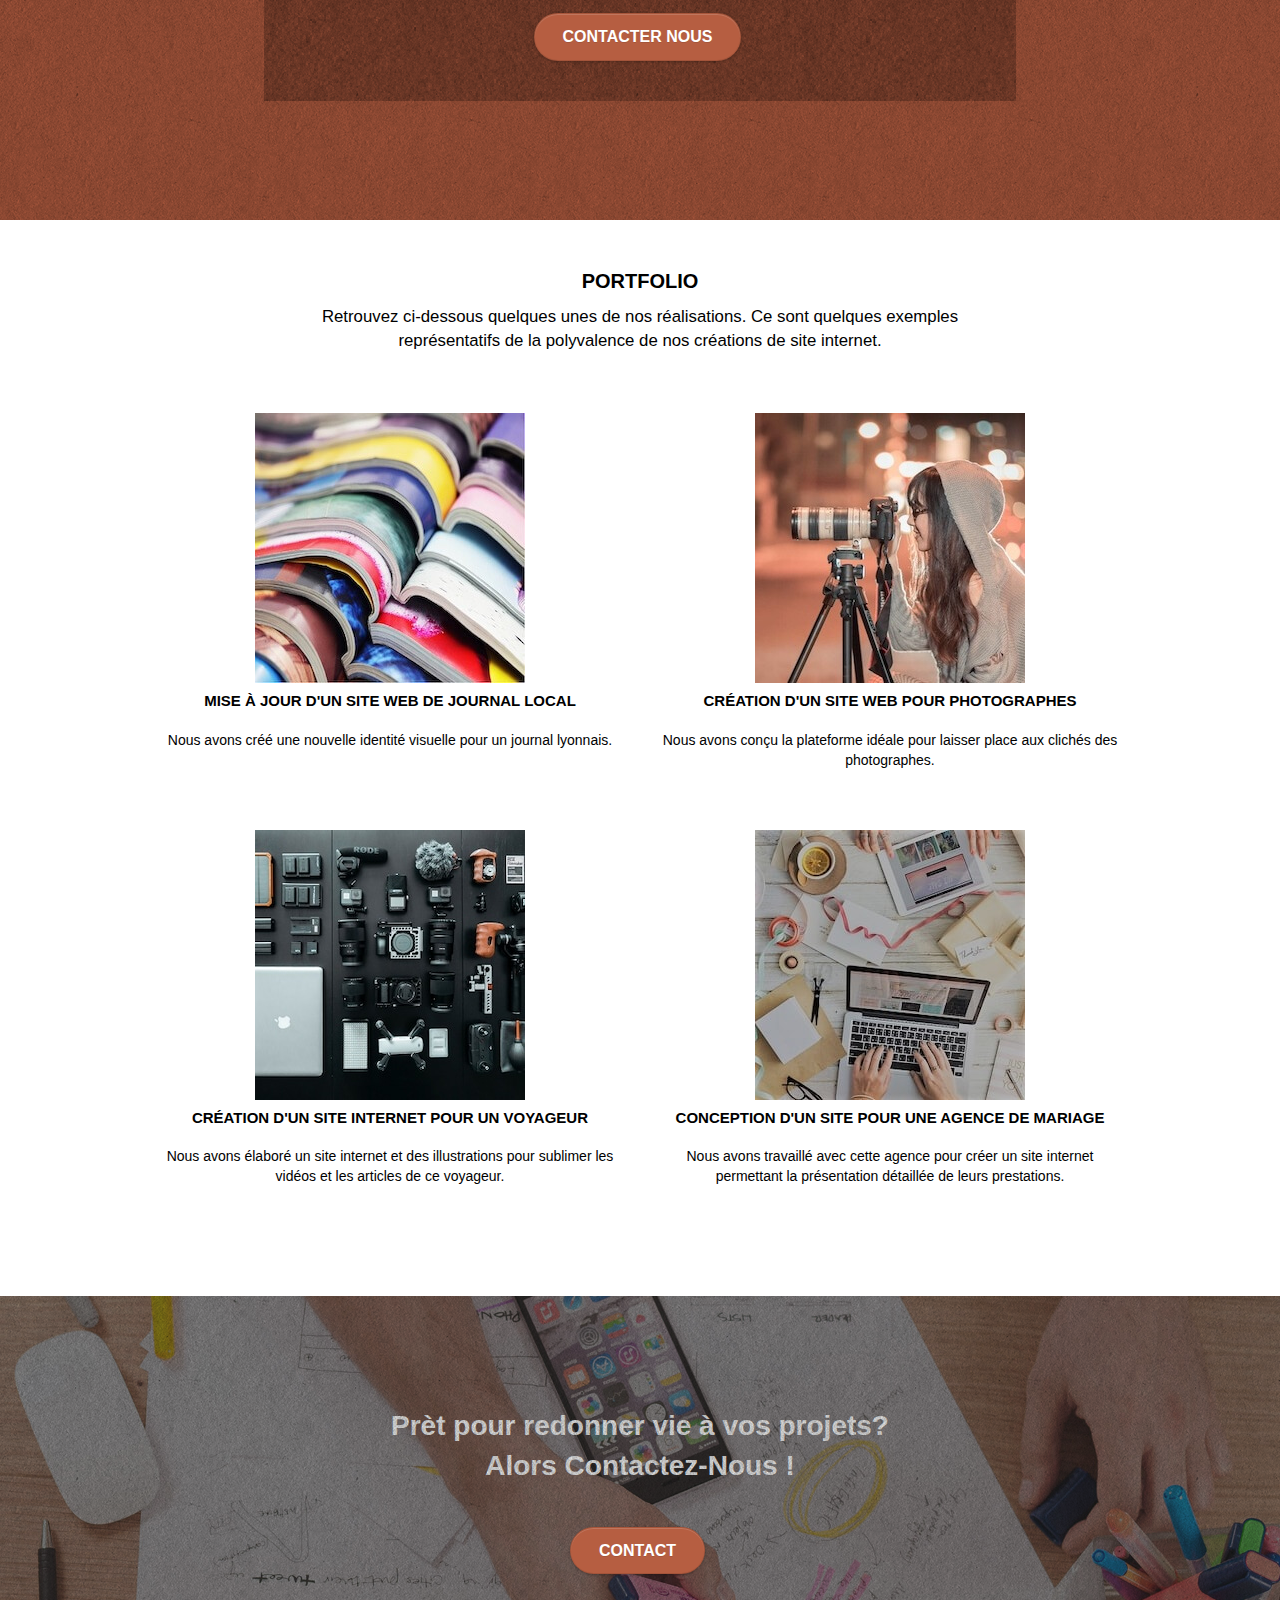
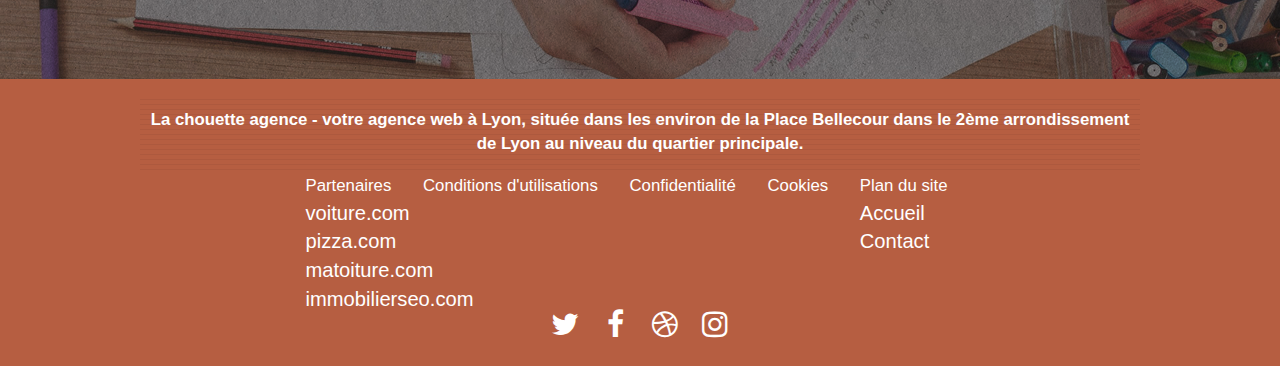
==== commit 372b53c8: "Correction erreur HTML" ====
--- a/index.html
+++ b/index.html
@@ -1,37 +1,90 @@
 <!DOCTYPE html>
 <html lang="fr">
   <head>
-    <!--REQUIRED META TAGS-->
     <meta charset="utf-8" />
+    <!--Titre de la page-->
+    <title>La Chouette Agence - Entreprise de Web Design - Lyon</title>
+
     <meta
       name="keywords"
-      content="La Chouette Agence,Agence web à Lyon, Conception site web, agence design Lyon,stratégie web,illustrations,conception graphique"
+      content="agence design, lyon, entreprise web design, web design"
     />
     <meta
       name="description"
-      content="La Chouette Agence, Entreprise de Web Design basée à Lyon, mise en place et conseil design, LCA - La Chouette Agence s'occupe de la conception graphique du site internet de votre entreprise. Basée à Lyon, exposez-nous votre projet, nous réaliserons vos souhaits."
+      content="La chouette agence est une agence de web design qui aide les entreprises à devenir attractives et visibles sur Internet."
     />
     <meta
       name="viewport"
       content="width=device-width, initial-scale=1.0, viewport-fit=cover"
     />
+
+    <!-- Facebook -->
+    <meta property="fb:app_id" content="123456789" />
+    <meta
+      property="og:url"
+      content="https://christinary.github.io/LaChouetteAgence/index.html"
+    />
+    <meta property="og:type" content="website" />
+    <meta property="og:title" content="Accueil - La chouette agence" />
+    <meta
+      property="og:image"
+      content="https://christinary.github.io/LaChouetteAgence/img/la-chouette-agence.png"
+    />
+    <meta property="og:image:alt" content="Chouette logo" />
+    <meta
+      property="og:description"
+      content="La chouette agence est une agence de web design, basé à Lyon, qui aide les entreprises à devenir attractives et visibles sur Internet."
+    />
+    <meta property="og:site_name" content="La chouette agence" />
+    <meta property="og:locale" content="fr_FR" />
+    <meta property="article:author" content="Christin YESSOUFOU" />
+
+    <!-- Twitter -->
+    <meta name="twitter:card" content="summary" />
+    <meta name="twitter:site" content="@la_chouette_agence" />
+    <meta name="twitter:creator" content="@ChristinYESSOU1" />
+    <meta
+      name="twitter:url"
+      content="https://christinary.github.io/LaChouetteAgence/index.html"
+    />
+    <meta name="twitter:title" content="Accueil - La chouette agence" />
+    <meta
+      name="twitter:description"
+      content="La chouette agence est une agence de web design, basé à Lyon, qui aide les entreprises à devenir attractives et visibles sur Internet."
+    />
+    <meta
+      name="twitter:image"
+      content="https://christinary.github.io/LaChouetteAgence/img/la-chouette-agence.png"
+    />
+    <meta name="twitter:image:alt" content="Chouette logo" />
+
     <!--FAVICON-->
     <link rel="shortcut icon" type="image/jpg" href="favicon.jpg" />
+    <!-- Local files -->
+    <link rel="stylesheet" type="text/css" href="./css/font-awesome.css" />
     <link rel="stylesheet" type="text/css" href="./css/bootstrap.min.css" />
-    <link rel="stylesheet" type="text/css" href="./style.min.css" />
-    <link rel="stylesheet" type="text/css" href="./css/font-awesome.css" />
+    <link rel="shortcut icon" type="image/jpg" href="img/favicon.jpg" />
     <link rel="stylesheet" type="text/css" href="./css/et-line.css" />
-
+    <link rel="stylesheet" type="text/css" href="style.min.css" />
     <!--META ROBOTS-->
     <meta name="robots" content="index,follow" />
     <meta name="googlebot" content="index,follow" />
-    <!--Titre de la page-->
-    <title>La Chouette Agence - Entreprise de Web Design - Lyon</title>
-    <!-- Analytics -->
-
+
+    <!-- Global site tag (gtag.js) - Google Analytics -->
+    <script
+      async
+      src="https://www.googletagmanager.com/gtag/js?id=UA-163414887-1"
+    ></script>
+    <script>
+      window.dataLayer = window.dataLayer || [];
+      function gtag() {
+        dataLayer.push(arguments);
+      }
+      gtag("js", new Date());
+
+      gtag("config", "UA-163414887-1");
+    </script>
     <!-- Analytics END -->
-    <!--TWITTER-->
-    <meta name="twitter:title" content="La Chouette Agence" />
   </head>
   <body class="light">
     <!-- PRINCIPAL CONTENEUR -->
@@ -40,15 +93,15 @@
       <header class="bloc bgc-white l-bloc" id="bloc-0">
         <div class="container bloc-sm">
           <nav class="navbar row">
-            <a class="navbar-brand" href="index.html">
-              <img
-                class="img-clair"
-                src="img/la-chouette-agence.png"
-                alt="La Chouette Agence, votre agence de communication web à Lyon"
-                height="40"
-              />
-              <p id="specialist">Votre agence de Web Design - lyon</p></a
-            >
+            <img
+              class="img-clair"
+              src="img/la-chouette-agence.png"
+              alt="LCA, La Chouette Agence, votre agence de communication web à Lyon"
+              height="40"
+            />
+            <p id="specialist">
+              Votre agence de Web Design - lyon
+            </p>
             <button
               id="nav-toggle"
               type="button"
@@ -73,7 +126,6 @@
           </nav>
         </div>
       </header>
-<<<<<<< HEAD
       <main>
         <!-- BLOC1 PRESENTATION-->
         <article
@@ -90,8 +142,8 @@
                   alt="La Chouette Agence, agence de solutions numériques lyonnaise"
                 />
                 <h1 class="text-center hero-bloc-text tc-white">
-                  La Chouette Agence<br />Votre partenaire de solutions
-                  numériques lyonnais
+                  La Chouette Agence<br />Votre partenaire de solutions numériques
+                lyonnais
                 </h1>
                 <div class="text-center">
                   <a
@@ -102,51 +154,6 @@
                     >Contact</a
                   >
                 </div>
-                <p id="introduction">
-                  Le
-                  <a
-                    href="https://fr.wikipedia.org/wiki/Webmarketing"
-                    tabindex="5"
-                    >webmarketing</a
-                  >, ou marketing digital, est un point primordial pour un
-                  <a
-                    href="https://fr.wikipedia.org/wiki/R%C3%A9f%C3%A9rencement"
-                    tabindex="6"
-                    >référencement</a
-                  >
-                  et une visibilité optimale de votre vitrine internet.
-                </p>
-=======
-      <!-- bloc-0 END -->
-
-      <!-- bloc-1-presentation -->
-      <article
-        class="bloc bgc-dark-slate-blue bg-banniere d-bloc bg-t-edge bloc-bg-texture texture-paper b-parallax"
-        id="bloc-1-hero"
-      >
-        <header class="container bloc-lg">
-          <div class="row tight-width-whitespace">
-            <div class="col-sm-12">
-              <img
-                src="img/logo.png"
-                class="center-block image-resize-mode logo-clair"
-                width="100"
-                alt="La Chouette Agence, agence de solutions numériques lyonnaise"
-              />
-              <h1 class="text-center hero-bloc-text tc-white">
-                La Chouette Agence<br />Votre partenaire de solutions numériques
-                lyonnais
-              </h1>
-              <div class="text-center">
-                <a
-                  href="contact.html"
-                  class="btn btn-lg btn-clean btn-rd cta-hero btn-atomic-tangerine"
-                  id="cta-hero"
-                  tabindex="4"
-                  >Contact</a
-                >
->>>>>>> 6052fd85e2da517abb87e0729156e86af8f10d30
-              </div>
             </div>
           </header>
         </article>
@@ -237,34 +244,18 @@
             <div class="row tight-width-whitespace black-background">
               <div class="col-sm-12">
                 <h2 class="mg-md text-center tc-white">
-                  Notre mission : Aider les entreprises de la région Lyonnaise à
-                  se développer et à connaître le succès. Nous travaillons pour
-                  aider les entreprises locales à attirer de nouveaux clients
-                  .<br />
+                  Nous souhaitons aider les entreprises de la région Lyonnaise à se développer et à connaître le succès. Nous travaillons pour aider les entreprises locales à attirer de nouveaux clients .
                 </h2>
                 <p class="text-center white">
-                  Amoureux de la région Auvergne Rhône-Alpes et de la ville de
-                  Lyon, les collaborateurs de notre agence de communication
-                  mettent à votre disposition toute leur créativité pour
-                  augmenter votre taux de conversion.
-                </p>
-                <p class="text-center white">
-                  Partisans du développement local, notre équipe peut intervenir
-                  tant dans la création de votre site, custom ou s'appuyant sur
-                  un CMS, tant dans l'optimisation d'un matériel existant. Vos
-                  idées, vos projets sont notre leitmotiv. Charte graphique
-                  cohérente, navigation intuitive et adaptative à tous les types
-                  d'interface alliés à un référencement étudié seront des atouts
-                  majeurs dans votre positionnement en premières places des
-                  recherches. Aucunes hésitations,
+                  Nous aimons collaborer avec des entrepreneurs créatifs et des entreprises locale, qu’elles aient besoin de créer un site de A à Z ou de donner un coup de jeune à leur site. Que vous ayez besoin d’une identité visuelle complète ou d’une refonte de votre site, n’hésitez pas à nous contacter. Nous travaillerons ensemble pour créer des sites beau et bien structurés, qui seront facilement trouvable sur les moteurs de recherche.
                   <br />La Chouette Agence - Votre partenaire du Numerique<br />
                   <a
                     href="contact.html"
                     class="btn btn-lg btn-clean btn-rd cta-hero btn-atomic-tangerine"
                     tabindex="8"
                     >Contacter Nous</a
-                  >
-                  La Chouette Agence.
+                  ><br />
+                 
                 </p>
               </div>
             </div>
@@ -281,7 +272,7 @@
                 <h2>PORTFOLIO</h2>
                 <p>
                   Retrouvez ci-dessous quelques unes de nos réalisations. Ce
-                  sonr quelques exemples représentatifs de la polyvalence de nos
+                  sont quelques exemples représentatifs de la polyvalence de nos
                   créations de site internet.
                 </p>
               </div>
@@ -294,16 +285,17 @@
                   data-gallery-id="gallery-1"
                   data-caption="Refonte d'un site web pour un journal local"
                   data-frame="snapshot-lb"
+                  tabindex="9"
                   ><img
                     src="img/1.jpg"
                     alt="lyon agence web, travail de mise à jour du site web journal local"
                     class="img-responsive portfolio-thumb"
                 /></a>
                 <h3 class="mg-md text-center">
-                  Mise à jour d'un site web de journal local
+                  MISE À JOUR D'UN SITE WEB DE JOURNAL LOCAL
                 </h3>
                 <p class="text-center">
-                  Charte graphique et identité nouvelle du journal lyonnais.
+                  Nous avons créé une nouvelle identité visuelle pour un journal lyonnais.
                 </p>
               </div>
               <div class="col-sm-6">
@@ -313,18 +305,17 @@
                   data-gallery-id="gallery-1"
                   data-caption="Création d'un site web pour photographes"
                   data-frame="snapshot-lb"
+                  tabindex="10"
                   ><img
                     src="img/2.jpg"
                     class="img-responsive portfolio-thumb"
                     alt="studio graphisme et communication digitale à Lyon, réalisation orientée pour photographes"
                 /></a>
                 <h3 class="mg-md text-center">
-                  Réalisation d'un site web pour photographes
+                  CRÉATION D'UN SITE WEB POUR PHOTOGRAPHES
                 </h3>
                 <p class="text-center">
-                  Un plateforme entièrement pensée pour nos clients
-                  photographes, entirement conçu pour laisser libre court à
-                  leurs talents.
+                  Nous avons conçu la plateforme idéale pour laisser place aux clichés des photographes.
                 </p>
               </div>
             </section>
@@ -340,15 +331,13 @@
                   ><img
                     src="img/3.jpg"
                     class="img-responsive portfolio-thumb"
-                    alt="La Chouette Agence, communication web à Lyon, carnet de voyage et articles blog d'un aventurier moderne."
+                    alt="LCA, communication web à Lyon, carnet de voyage et articles blog d'un aventurier moderne."
                 /></a>
                 <h3 class="mg-md text-center">
-                  Outil dédié et pensé pour un voyageur
+                  CRÉATION D'UN SITE INTERNET POUR UN VOYAGEUR
                 </h3>
                 <p class="text-center">
-                  Conception et mise en valeur à l'aide de graphismes évolués
-                  pour le carnet de voyage et les articles du blog de cet
-                  aventurier moderne.
+                  Nous avons élaboré un site internet et des illustrations pour sublimer les vidéos et les articles de ce voyageur.
                 </p>
               </div>
               <div class="col-sm-6">
@@ -365,11 +354,10 @@
                     alt="LCA, votre concepteur site web, développement pour une agence de mariage de la région de Lyon."
                 /></a>
                 <h3 class="mg-md text-center">
-                  Conception d'un site pour une agence de mariage
+                  CONCEPTION D'UN SITE POUR UNE AGENCE DE MARIAGE
                 </h3>
                 <p class="text-center">
-                  Présentation détaillée des prestations de cette agence de la
-                  métropole lyonnaise.
+                  Nous avons travaillé avec cette agence pour créer un site internet permettant la présentation détaillée de leurs prestations.
                 </p>
               </div>
             </section>
@@ -383,8 +371,8 @@
           <div class="container bloc-lg">
             <div class="row">
               <h2 class="mg-md text-center tc-white">
-                Envie de concrétiser votre projet ? nous sommes à votre
-                disposition<br />Contactez notre équipe !
+                Prèt pour redonner vie à vos projets?
+                <br />Alors Contactez-Nous !
               </h2>
               <div class="col-sm-12 text-center">
                 <a
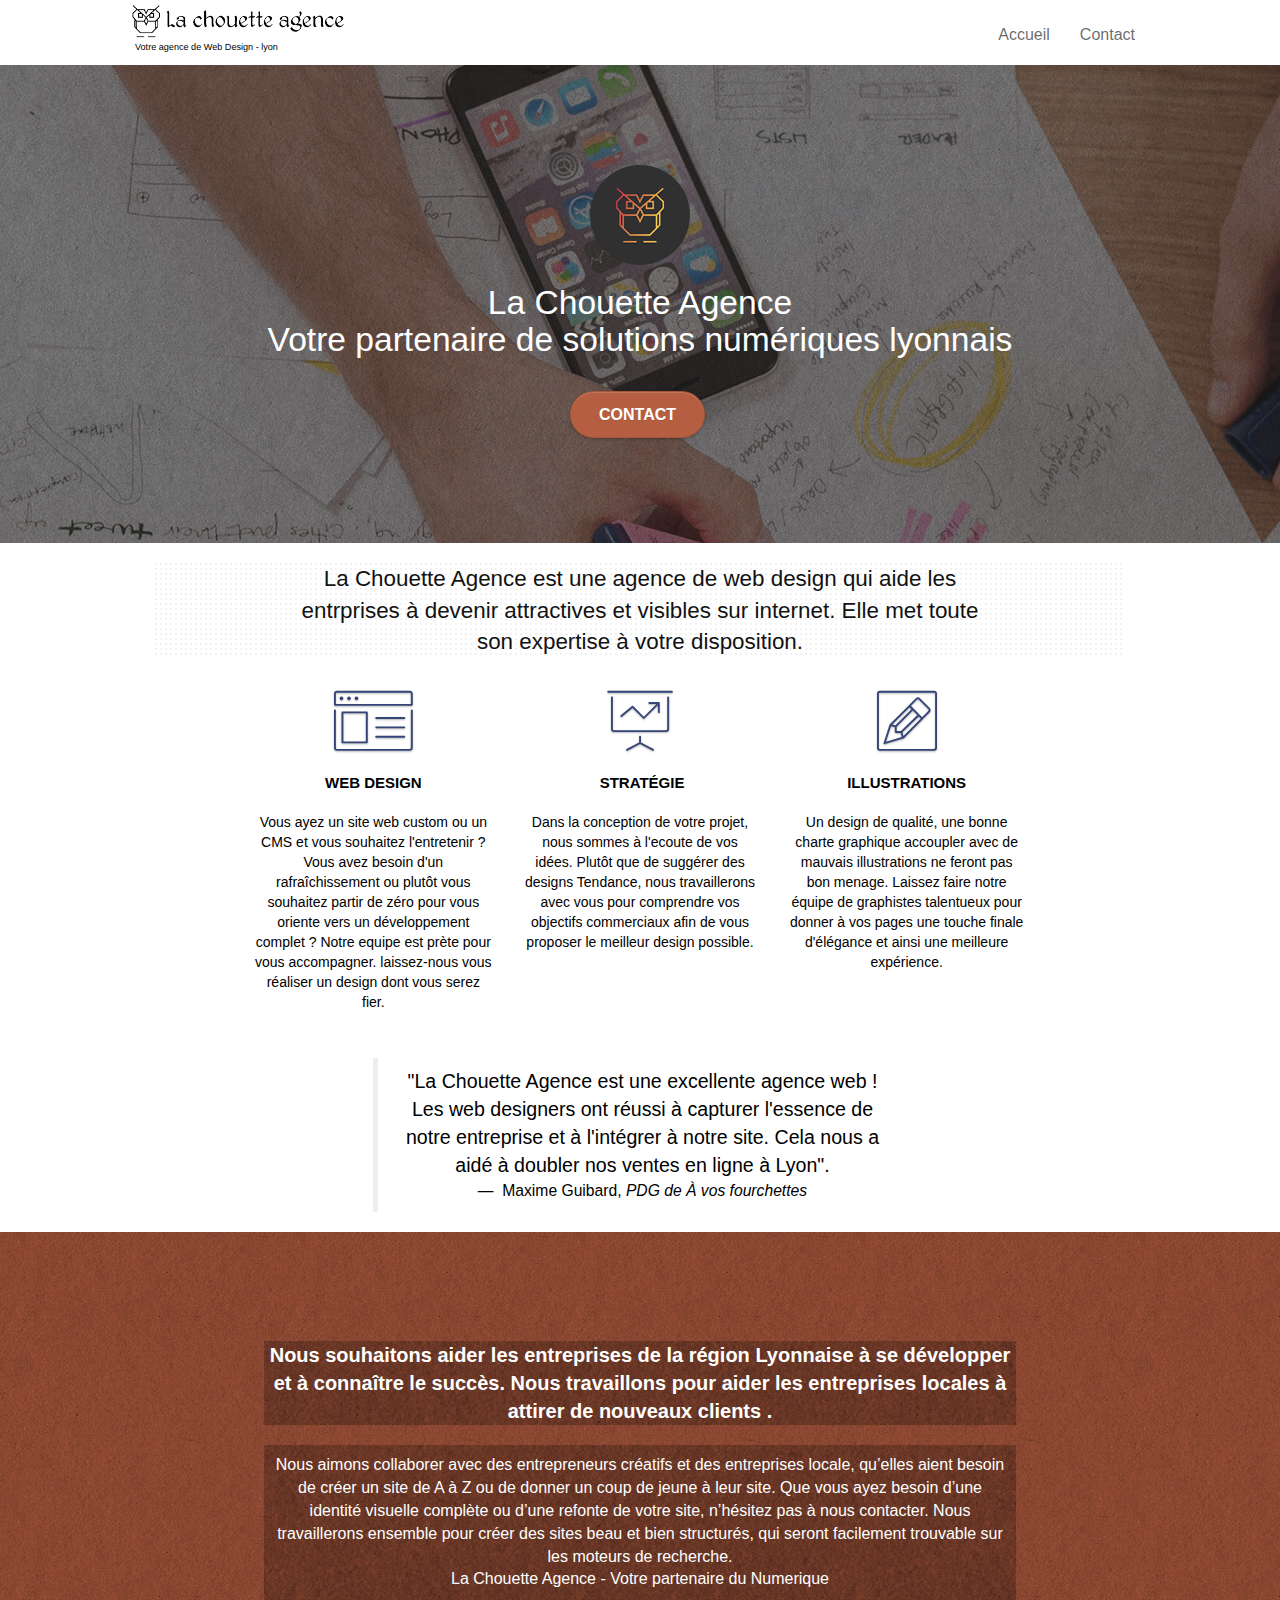
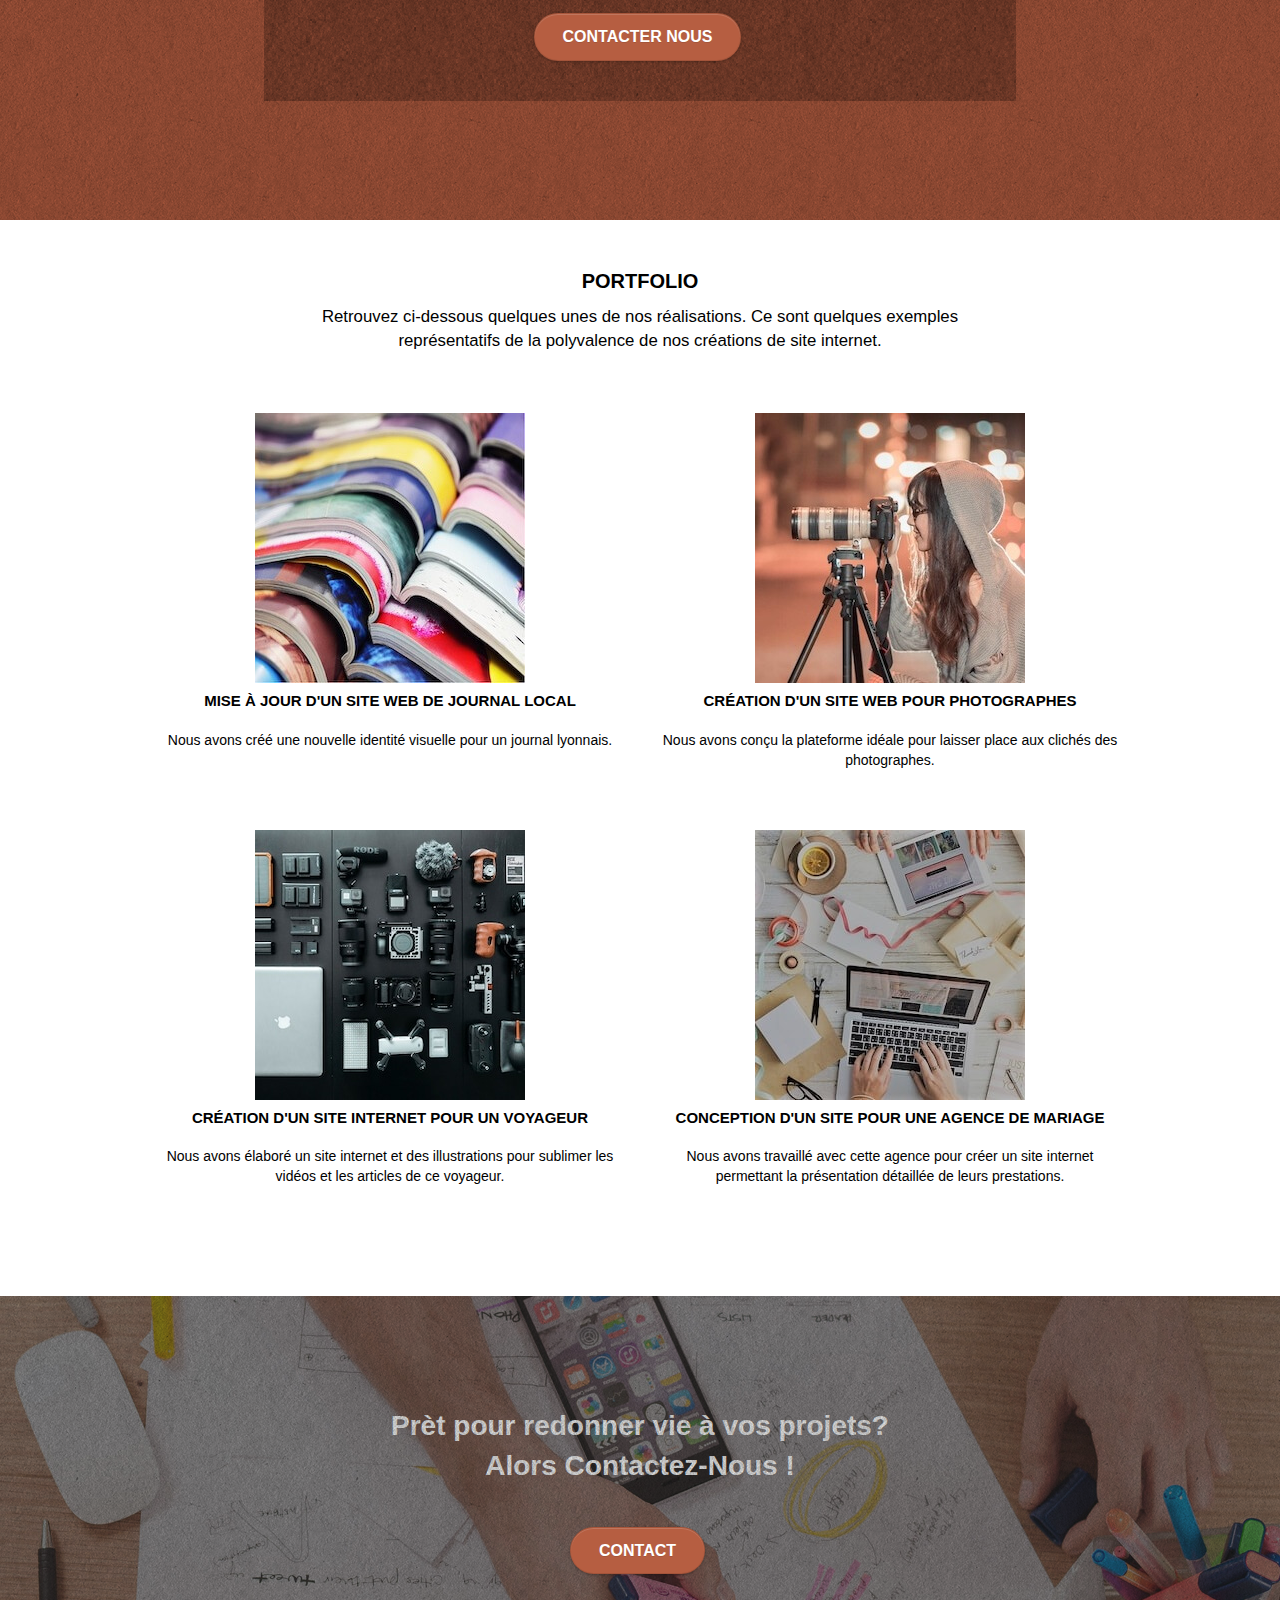
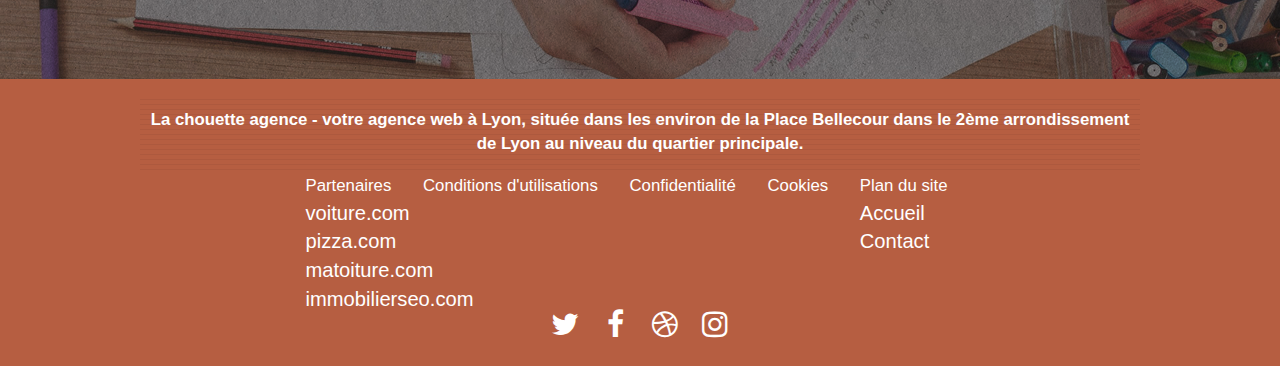
==== commit a8080af8: "Correction erreur HTML" ====
--- a/index.html
+++ b/index.html
@@ -62,7 +62,7 @@
     <link rel="shortcut icon" type="image/jpg" href="favicon.jpg" />
     <!-- Local files -->
     <link rel="stylesheet" type="text/css" href="./css/font-awesome.css" />
-    <link rel="stylesheet" type="text/css" href="./css/bootstrap.min.css" />
+    <link rel="stylesheet" type="text/css" href="./css/bootstrap.css" />
     <link rel="shortcut icon" type="image/jpg" href="img/favicon.jpg" />
     <link rel="stylesheet" type="text/css" href="./css/et-line.css" />
     <link rel="stylesheet" type="text/css" href="style.min.css" />
@@ -142,8 +142,8 @@
                   alt="La Chouette Agence, agence de solutions numériques lyonnaise"
                 />
                 <h1 class="text-center hero-bloc-text tc-white">
-                  La Chouette Agence<br />Votre partenaire de solutions numériques
-                lyonnais
+                  La Chouette Agence<br />Votre partenaire de solutions
+                  numériques lyonnais
                 </h1>
                 <div class="text-center">
                   <a
@@ -154,6 +154,7 @@
                     >Contact</a
                   >
                 </div>
+              </div>
             </div>
           </header>
         </article>
@@ -244,10 +245,18 @@
             <div class="row tight-width-whitespace black-background">
               <div class="col-sm-12">
                 <h2 class="mg-md text-center tc-white">
-                  Nous souhaitons aider les entreprises de la région Lyonnaise à se développer et à connaître le succès. Nous travaillons pour aider les entreprises locales à attirer de nouveaux clients .
+                  Nous souhaitons aider les entreprises de la région Lyonnaise à
+                  se développer et à connaître le succès. Nous travaillons pour
+                  aider les entreprises locales à attirer de nouveaux clients .
                 </h2>
                 <p class="text-center white">
-                  Nous aimons collaborer avec des entrepreneurs créatifs et des entreprises locale, qu’elles aient besoin de créer un site de A à Z ou de donner un coup de jeune à leur site. Que vous ayez besoin d’une identité visuelle complète ou d’une refonte de votre site, n’hésitez pas à nous contacter. Nous travaillerons ensemble pour créer des sites beau et bien structurés, qui seront facilement trouvable sur les moteurs de recherche.
+                  Nous aimons collaborer avec des entrepreneurs créatifs et des
+                  entreprises locale, qu’elles aient besoin de créer un site de
+                  A à Z ou de donner un coup de jeune à leur site. Que vous ayez
+                  besoin d’une identité visuelle complète ou d’une refonte de
+                  votre site, n’hésitez pas à nous contacter. Nous travaillerons
+                  ensemble pour créer des sites beau et bien structurés, qui
+                  seront facilement trouvable sur les moteurs de recherche.
                   <br />La Chouette Agence - Votre partenaire du Numerique<br />
                   <a
                     href="contact.html"
@@ -255,7 +264,6 @@
                     tabindex="8"
                     >Contacter Nous</a
                   ><br />
-                 
                 </p>
               </div>
             </div>
@@ -295,7 +303,8 @@
                   MISE À JOUR D'UN SITE WEB DE JOURNAL LOCAL
                 </h3>
                 <p class="text-center">
-                  Nous avons créé une nouvelle identité visuelle pour un journal lyonnais.
+                  Nous avons créé une nouvelle identité visuelle pour un journal
+                  lyonnais.
                 </p>
               </div>
               <div class="col-sm-6">
@@ -315,7 +324,8 @@
                   CRÉATION D'UN SITE WEB POUR PHOTOGRAPHES
                 </h3>
                 <p class="text-center">
-                  Nous avons conçu la plateforme idéale pour laisser place aux clichés des photographes.
+                  Nous avons conçu la plateforme idéale pour laisser place aux
+                  clichés des photographes.
                 </p>
               </div>
             </section>
@@ -337,7 +347,8 @@
                   CRÉATION D'UN SITE INTERNET POUR UN VOYAGEUR
                 </h3>
                 <p class="text-center">
-                  Nous avons élaboré un site internet et des illustrations pour sublimer les vidéos et les articles de ce voyageur.
+                  Nous avons élaboré un site internet et des illustrations pour
+                  sublimer les vidéos et les articles de ce voyageur.
                 </p>
               </div>
               <div class="col-sm-6">
@@ -357,7 +368,9 @@
                   CONCEPTION D'UN SITE POUR UNE AGENCE DE MARIAGE
                 </h3>
                 <p class="text-center">
-                  Nous avons travaillé avec cette agence pour créer un site internet permettant la présentation détaillée de leurs prestations.
+                  Nous avons travaillé avec cette agence pour créer un site
+                  internet permettant la présentation détaillée de leurs
+                  prestations.
                 </p>
               </div>
             </section>
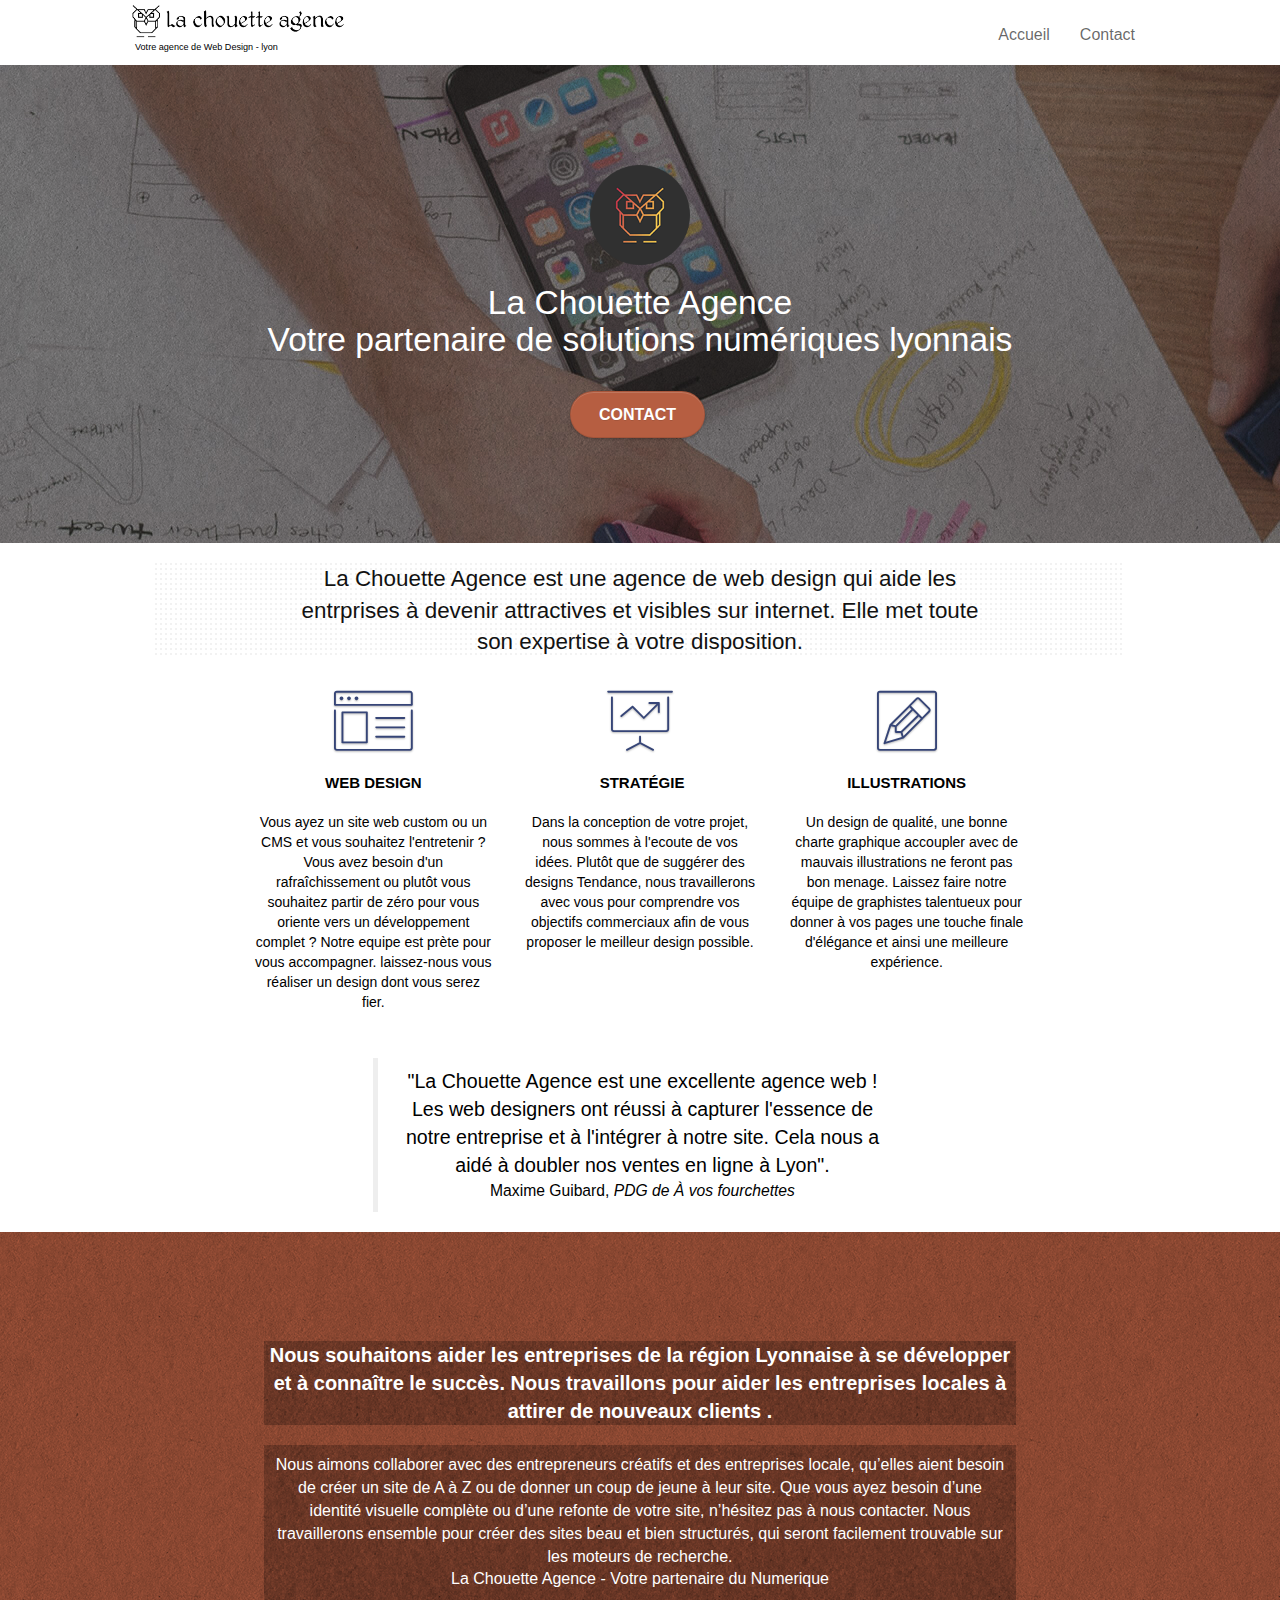
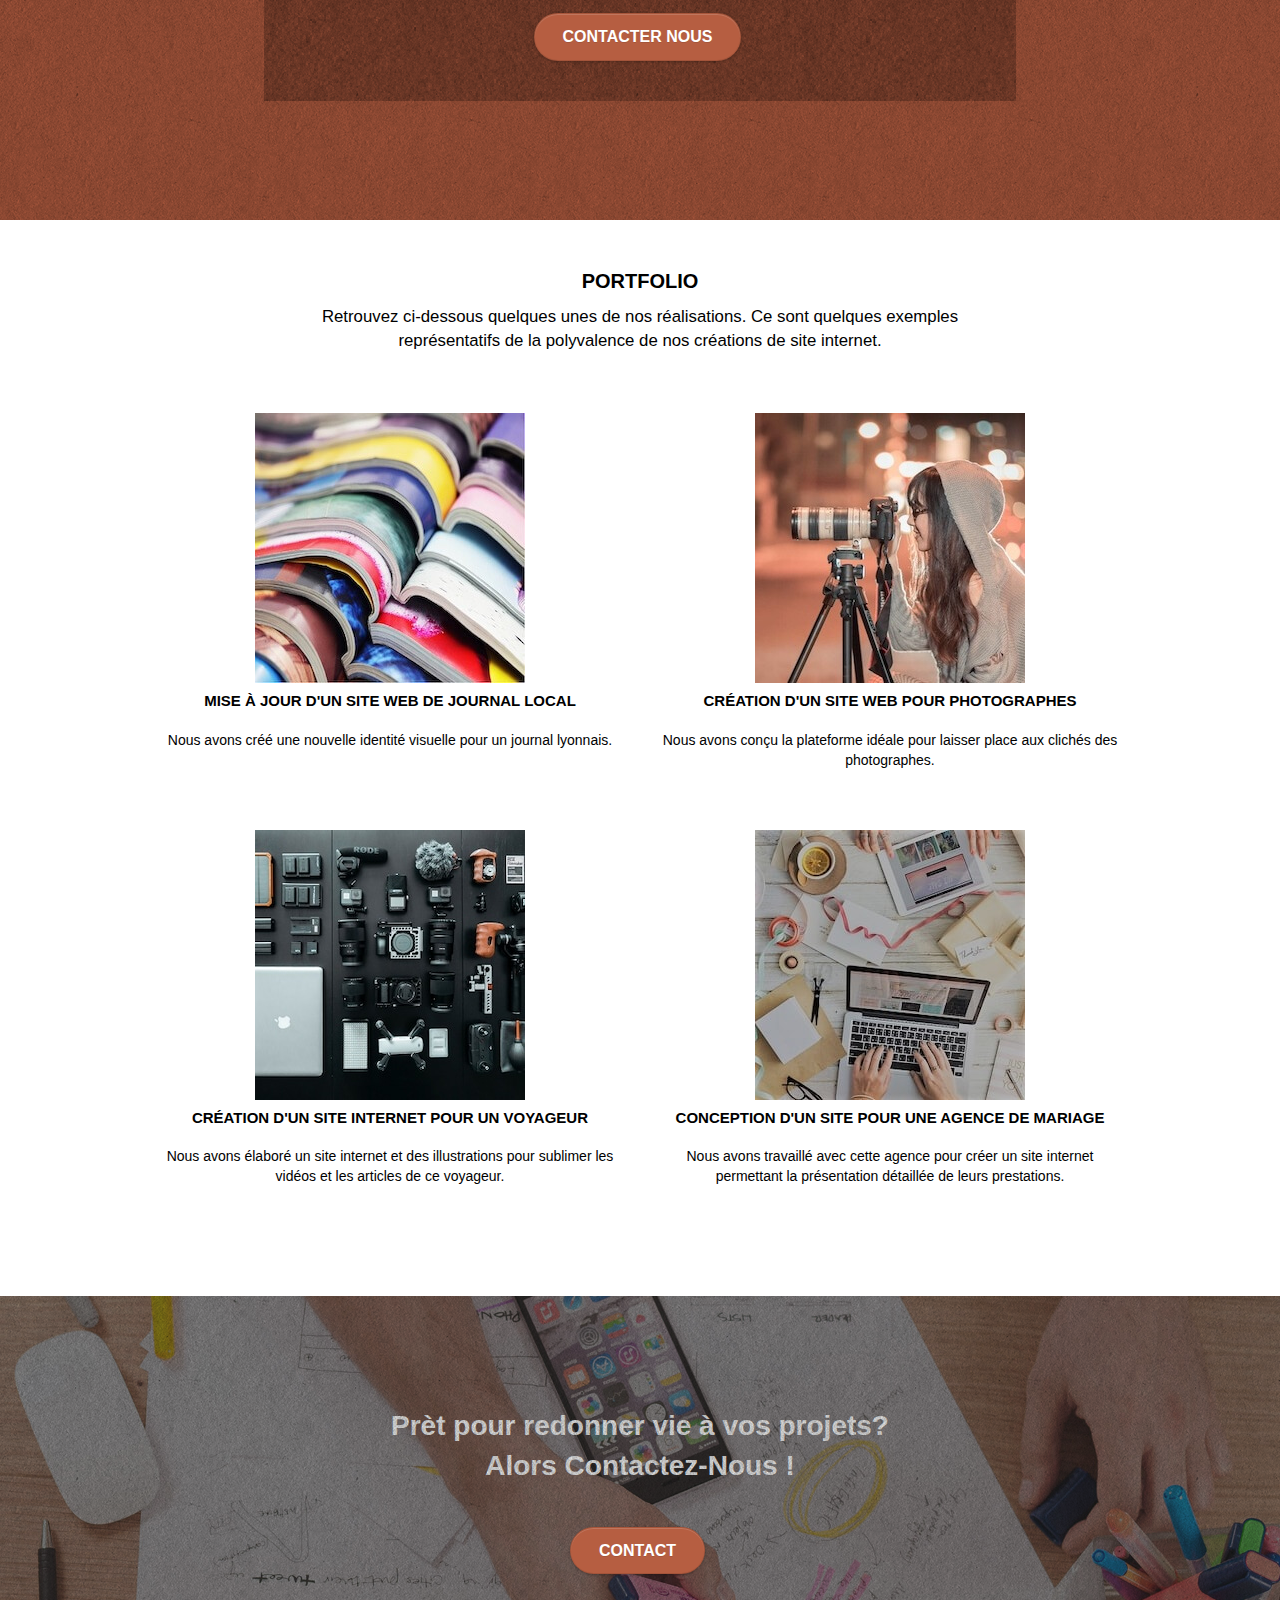
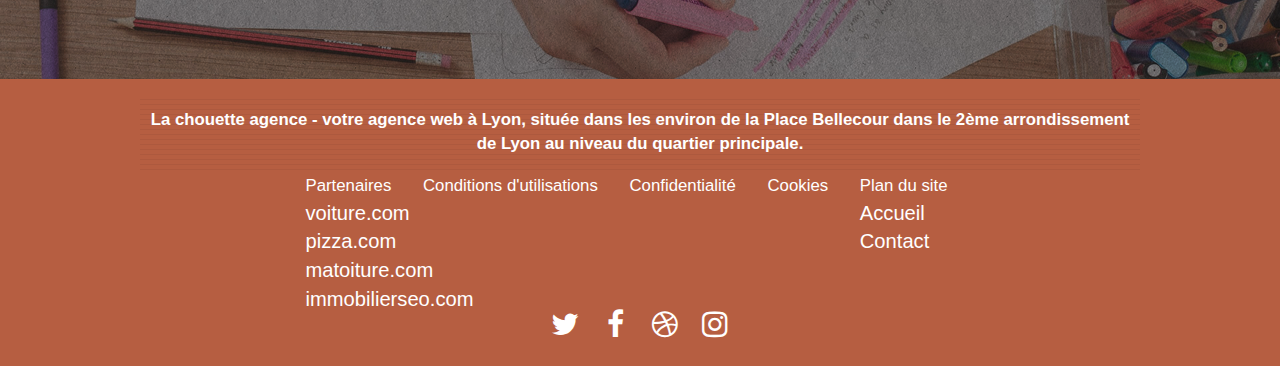
==== commit 977d5e3f: "Correction erreur HTML" ====
--- a/index.html
+++ b/index.html
@@ -62,7 +62,7 @@
     <link rel="shortcut icon" type="image/jpg" href="favicon.jpg" />
     <!-- Local files -->
     <link rel="stylesheet" type="text/css" href="./css/font-awesome.css" />
-    <link rel="stylesheet" type="text/css" href="./css/bootstrap.css" />
+    <link rel="stylesheet" type="text/css" href="./css/bootstrap.min.css" />
     <link rel="shortcut icon" type="image/jpg" href="img/favicon.jpg" />
     <link rel="stylesheet" type="text/css" href="./css/et-line.css" />
     <link rel="stylesheet" type="text/css" href="style.min.css" />
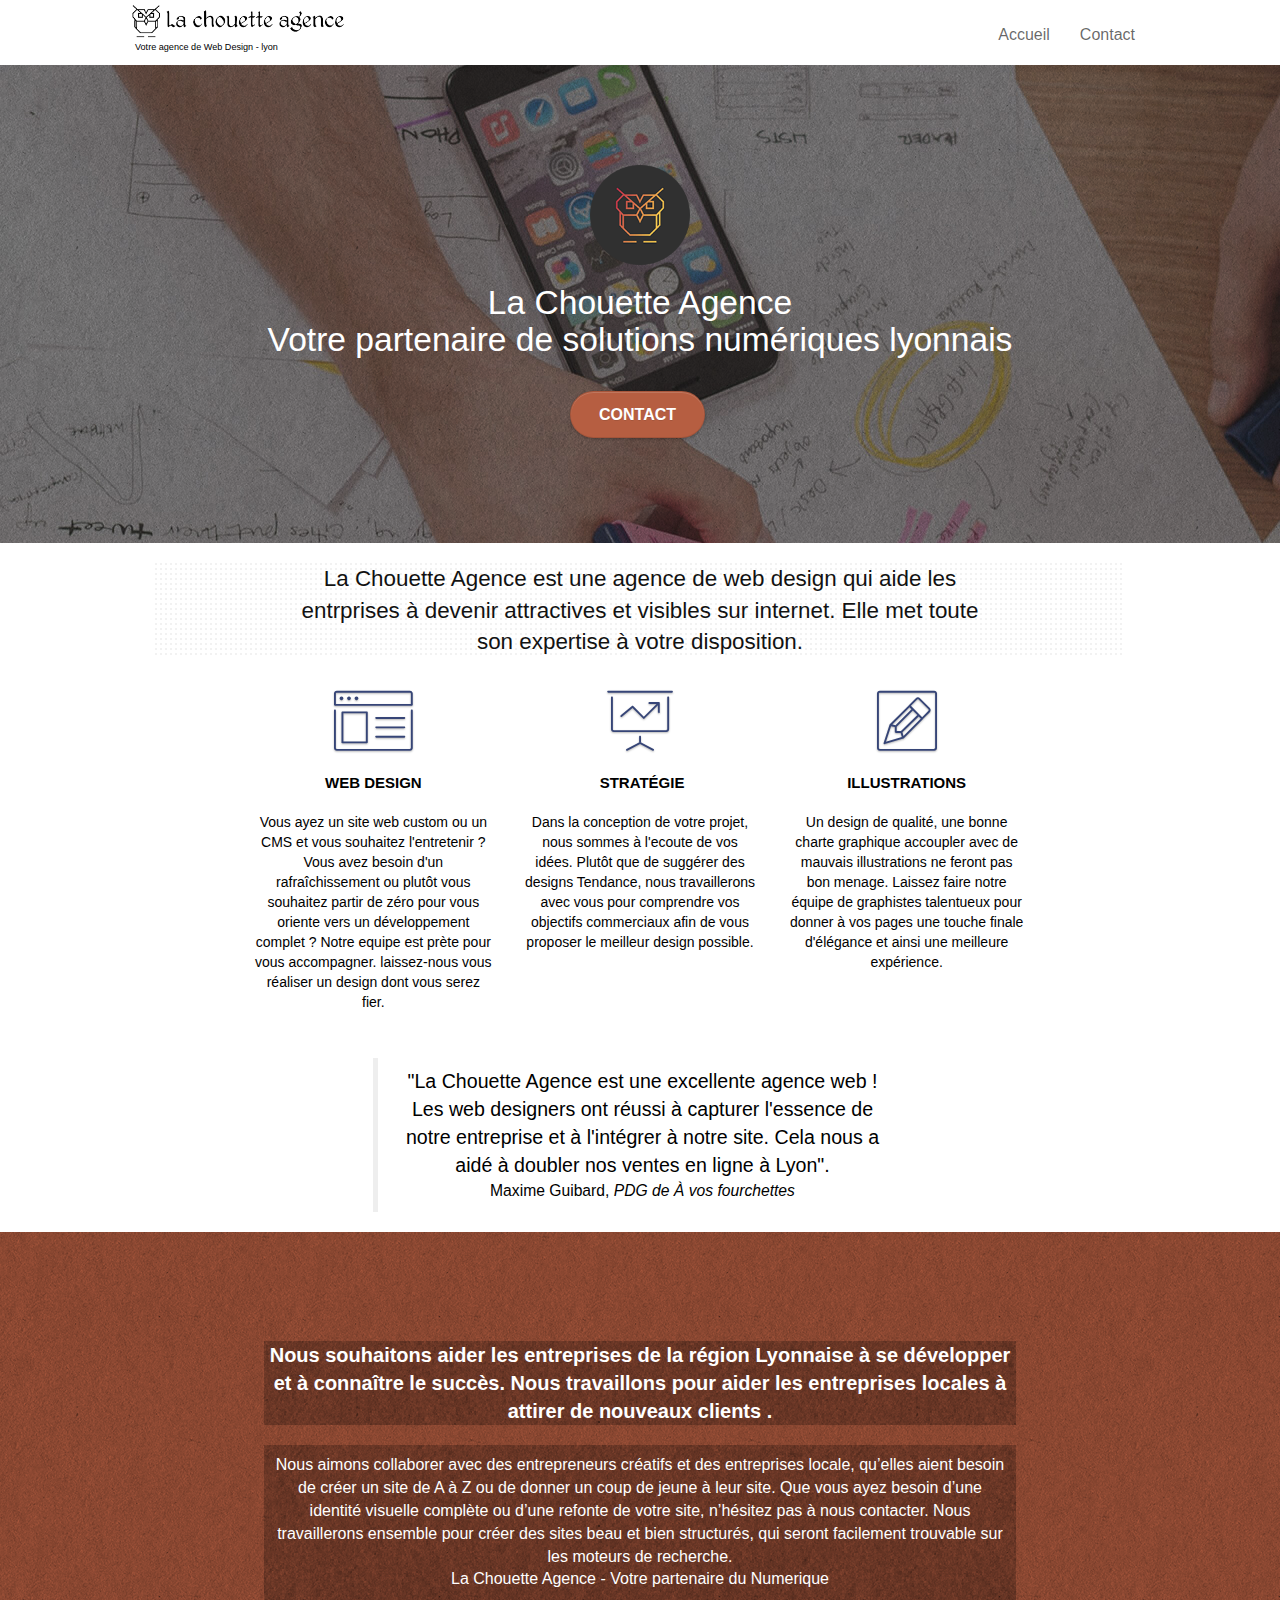
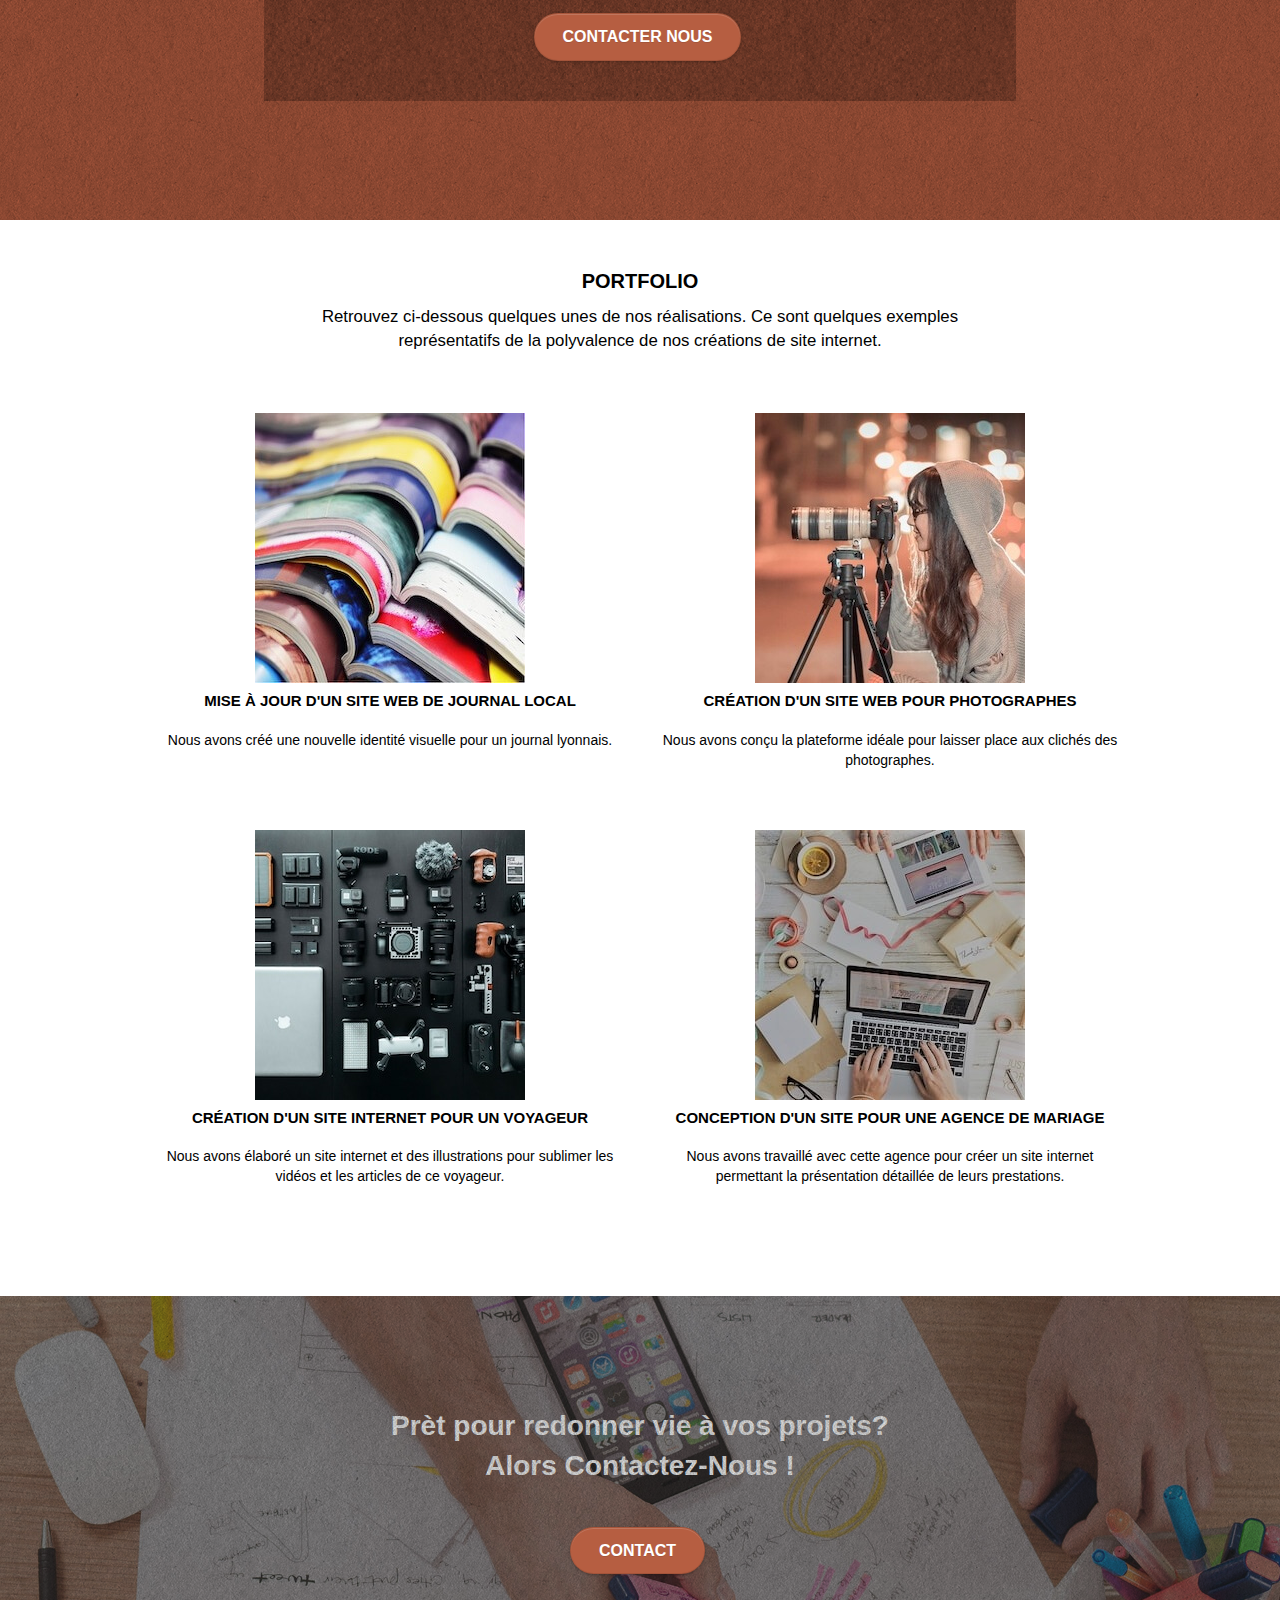
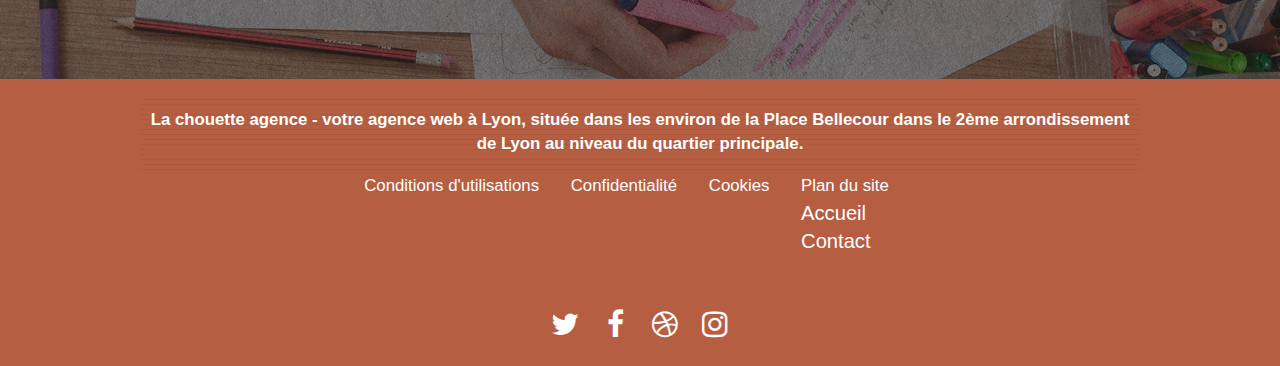
==== commit c739b12f: "Correction apres soutenance" ====
--- a/index.html
+++ b/index.html
@@ -1,503 +1,372 @@
 <!DOCTYPE html>
 <html lang="fr">
-  <head>
-    <meta charset="utf-8" />
-    <!--Titre de la page-->
-    <title>La Chouette Agence - Entreprise de Web Design - Lyon</title>
-
-    <meta
-      name="keywords"
-      content="agence design, lyon, entreprise web design, web design"
-    />
-    <meta
-      name="description"
-      content="La chouette agence est une agence de web design qui aide les entreprises à devenir attractives et visibles sur Internet."
-    />
-    <meta
-      name="viewport"
-      content="width=device-width, initial-scale=1.0, viewport-fit=cover"
-    />
-
-    <!-- Facebook -->
-    <meta property="fb:app_id" content="123456789" />
-    <meta
-      property="og:url"
-      content="https://christinary.github.io/LaChouetteAgence/index.html"
-    />
-    <meta property="og:type" content="website" />
-    <meta property="og:title" content="Accueil - La chouette agence" />
-    <meta
-      property="og:image"
-      content="https://christinary.github.io/LaChouetteAgence/img/la-chouette-agence.png"
-    />
-    <meta property="og:image:alt" content="Chouette logo" />
-    <meta
-      property="og:description"
-      content="La chouette agence est une agence de web design, basé à Lyon, qui aide les entreprises à devenir attractives et visibles sur Internet."
-    />
-    <meta property="og:site_name" content="La chouette agence" />
-    <meta property="og:locale" content="fr_FR" />
-    <meta property="article:author" content="Christin YESSOUFOU" />
-
-    <!-- Twitter -->
-    <meta name="twitter:card" content="summary" />
-    <meta name="twitter:site" content="@la_chouette_agence" />
-    <meta name="twitter:creator" content="@ChristinYESSOU1" />
-    <meta
-      name="twitter:url"
-      content="https://christinary.github.io/LaChouetteAgence/index.html"
-    />
-    <meta name="twitter:title" content="Accueil - La chouette agence" />
-    <meta
-      name="twitter:description"
-      content="La chouette agence est une agence de web design, basé à Lyon, qui aide les entreprises à devenir attractives et visibles sur Internet."
-    />
-    <meta
-      name="twitter:image"
-      content="https://christinary.github.io/LaChouetteAgence/img/la-chouette-agence.png"
-    />
-    <meta name="twitter:image:alt" content="Chouette logo" />
-
-    <!--FAVICON-->
-    <link rel="shortcut icon" type="image/jpg" href="favicon.jpg" />
-    <!-- Local files -->
-    <link rel="stylesheet" type="text/css" href="./css/font-awesome.css" />
-    <link rel="stylesheet" type="text/css" href="./css/bootstrap.min.css" />
-    <link rel="shortcut icon" type="image/jpg" href="img/favicon.jpg" />
-    <link rel="stylesheet" type="text/css" href="./css/et-line.css" />
-    <link rel="stylesheet" type="text/css" href="style.min.css" />
-    <!--META ROBOTS-->
-    <meta name="robots" content="index,follow" />
-    <meta name="googlebot" content="index,follow" />
-
-    <!-- Global site tag (gtag.js) - Google Analytics -->
-    <script
-      async
-      src="https://www.googletagmanager.com/gtag/js?id=UA-163414887-1"
-    ></script>
-    <script>
-      window.dataLayer = window.dataLayer || [];
-      function gtag() {
-        dataLayer.push(arguments);
-      }
-      gtag("js", new Date());
-
-      gtag("config", "UA-163414887-1");
-    </script>
-    <!-- Analytics END -->
-  </head>
-  <body class="light">
-    <!-- PRINCIPAL CONTENEUR -->
-    <div class="page-container">
-      <!-- HEADER / NAV -->
-      <header class="bloc bgc-white l-bloc" id="bloc-0">
-        <div class="container bloc-sm">
-          <nav class="navbar row">
-            <img
-              class="img-clair"
-              src="img/la-chouette-agence.png"
-              alt="LCA, La Chouette Agence, votre agence de communication web à Lyon"
-              height="40"
-            />
-            <p id="specialist">
-              Votre agence de Web Design - lyon
+
+<head>
+  <meta charset="utf-8" />
+  <!--Titre de la page-->
+  <title>La Chouette Agence - Entreprise de Web Design - Lyon</title>
+
+  <meta name="keywords" content="agence design, lyon, entreprise web design, web design" />
+  <meta name="description"
+    content="La chouette agence est une agence de web design qui aide les entreprises à devenir attractives et visibles sur Internet." />
+  <meta name="viewport" content="width=device-width, initial-scale=1.0, viewport-fit=cover" />
+
+  <!-- Facebook -->
+  <meta property="fb:app_id" content="123456789" />
+  <meta property="og:url" content="https://christinary.github.io/LaChouetteAgence/index.html" />
+  <meta property="og:type" content="website" />
+  <meta property="og:title" content="Accueil - La chouette agence" />
+  <meta property="og:image" content="https://christinary.github.io/LaChouetteAgence/img/la-chouette-agence.png" />
+  <meta property="og:image:alt" content="Chouette logo" />
+  <meta property="og:description"
+    content="La chouette agence est une agence de web design, basé à Lyon, qui aide les entreprises à devenir attractives et visibles sur Internet." />
+  <meta property="og:site_name" content="La chouette agence" />
+  <meta property="og:locale" content="fr_FR" />
+  <meta property="article:author" content="Christin YESSOUFOU" />
+
+  <!-- Twitter -->
+  <meta name="twitter:card" content="summary" />
+  <meta name="twitter:site" content="@la_chouette_agence" />
+  <meta name="twitter:creator" content="@ChristinYESSOU1" />
+  <meta name="twitter:url" content="https://christinary.github.io/LaChouetteAgence/index.html" />
+  <meta name="twitter:title" content="Accueil - La chouette agence" />
+  <meta name="twitter:description"
+    content="La chouette agence est une agence de web design, basé à Lyon, qui aide les entreprises à devenir attractives et visibles sur Internet." />
+  <meta name="twitter:image" content="https://christinary.github.io/LaChouetteAgence/img/la-chouette-agence.png" />
+  <meta name="twitter:image:alt" content="Chouette logo" />
+
+  <!--FAVICON-->
+  <link rel="shortcut icon" type="image/jpg" href="favicon.jpg" />
+  <!-- Local files -->
+  <link rel="stylesheet" type="text/css" href="./css/font-awesome.css" />
+  <link rel="stylesheet" type="text/css" href="./css/bootstrap.min.css" />
+  <link rel="shortcut icon" type="image/jpg" href="img/favicon.jpg" />
+  <link rel="stylesheet" type="text/css" href="./css/et-line.css" />
+  <link rel="stylesheet" type="text/css" href="style.min.css" />
+  <!--META ROBOTS-->
+  <meta name="robots" content="index,follow" />
+  <meta name="googlebot" content="index,follow" />
+
+  <!-- Global site tag (gtag.js) - Google Analytics -->
+  <script async src="https://www.googletagmanager.com/gtag/js?id=UA-163414887-1"></script>
+  <script>
+    window.dataLayer = window.dataLayer || [];
+    function gtag() {
+      dataLayer.push(arguments);
+    }
+    gtag("js", new Date());
+
+    gtag("config", "UA-163414887-1");
+  </script>
+  <!-- Analytics END -->
+</head>
+
+<body class="light">
+  <!-- PRINCIPAL CONTENEUR -->
+  <div class="page-container">
+    <!-- HEADER / NAV -->
+    <header class="bloc bgc-white l-bloc" id="bloc-0">
+      <div class="container bloc-sm">
+        <nav class="navbar row">
+          <img class="img-clair" src="img/la-chouette-agence.png"
+            alt="LCA, La Chouette Agence, votre agence de communication web à Lyon" height="40" />
+          <p id="specialist">
+            Votre agence de Web Design - lyon
+          </p>
+          <button id="nav-toggle" type="button" class="ui-navbar-toggle navbar-toggle" data-toggle="collapse"
+            data-target=".navbar-1">
+            <span class="sr-only">Toggle navigation</span><span class="icon-bar"></span><span
+              class="icon-bar"></span><span class="icon-bar"></span>
+          </button>
+          <div class="collapse navbar-collapse navbar-1 special-dropdown-nav">
+            <ul class="site-navigation nav navbar-nav">
+              <li>
+                <a href="index.html" id="accueil" tabindex="1">Accueil</a>
+              </li>
+              <li>
+                <a href="contact.html" id="contact1" tabindex="2">Contact</a>
+              </li>
+            </ul>
+          </div>
+        </nav>
+      </div>
+    </header>
+    <main>
+      <!-- BLOC1 PRESENTATION-->
+      <article class="bloc bgc-dark-slate-blue bg-banniere d-bloc bg-t-edge bloc-bg-texture texture-paper b-parallax"
+        id="bloc-1-hero">
+        <header class="container bloc-lg">
+          <div class="row tight-width-whitespace">
+            <div class="col-sm-12">
+              <img src="img/logo.png" class="center-block image-resize-mode logo-clair" width="100"
+                alt="La Chouette Agence, agence de solutions numériques lyonnaise" />
+              <h1 class="text-center hero-bloc-text tc-white">
+                La Chouette Agence<br />Votre partenaire de solutions
+                numériques lyonnais
+              </h1>
+              <div class="text-center">
+                <a href="contact.html" class="btn btn-lg btn-clean btn-rd cta-hero btn-atomic-tangerine" id="cta-hero"
+                  tabindex="4">Contact</a>
+              </div>
+            </div>
+          </div>
+        </header>
+      </article>
+      <!-- BLOC-2-SERVICES -->
+      <article class="bloc bgc-white l-bloc" id="bloc-2-services">
+        <div class="row container bloc-md">
+          <div class="col-sm-12 text-center">
+            <h2 id="bloc2_introduction">
+              La Chouette Agence est une agence de web design qui aide les
+              entrprises à devenir attractives et visibles sur internet. Elle
+              met toute son expertise à votre disposition.
+            </h2>
+          </div>
+        </div>
+        <div class="row voffset-lg med-width-whitespace">
+          <section class="col-sm-4">
+            <div class="text-center">
+              <span class="et-icon-browser sm-shadow icon-dark-slate-blue icons icon-lg"></span>
+            </div>
+            <h3 class="mg-md text-center">
+              Web design
+            </h3>
+            <p class="text-center">
+              Vous ayez un site web custom ou un CMS et vous souhaitez
+              l'entretenir ? Vous avez besoin d'un rafraîchissement ou plutôt
+              vous souhaitez partir de zéro pour vous oriente vers un
+              développement complet ? Notre equipe est prète pour vous
+              accompagner. laissez-nous vous réaliser un design dont vous
+              serez fier.
             </p>
-            <button
-              id="nav-toggle"
-              type="button"
-              class="ui-navbar-toggle navbar-toggle"
-              data-toggle="collapse"
-              data-target=".navbar-1"
-            >
-              <span class="sr-only">Toggle navigation</span
-              ><span class="icon-bar"></span><span class="icon-bar"></span
-              ><span class="icon-bar"></span>
-            </button>
-            <div class="collapse navbar-collapse navbar-1 special-dropdown-nav">
-              <ul class="site-navigation nav navbar-nav">
+          </section>
+          <section class="col-sm-4">
+            <div class="text-center">
+              <span class="et-icon-presentation sm-shadow icon-dark-slate-blue icons icon-lg"></span>
+            </div>
+            <h3 class="mg-md text-center">
+              &nbsp;Stratégie
+            </h3>
+            <p class="text-center">
+              Dans la conception de votre projet, nous sommes à l'ecoute de
+              vos idées. Plutôt que de suggérer des designs Tendance, nous
+              travaillerons avec vous pour comprendre vos objectifs
+              commerciaux afin de vous proposer le meilleur design
+              possible.<br />
+            </p>
+          </section>
+          <section class="col-sm-4">
+            <div class="text-center">
+              <span class="et-icon-edit sm-shadow icon-dark-slate-blue icons icon-lg"></span>
+            </div>
+            <h3 class="mg-md text-center">
+              Illustrations
+            </h3>
+            <p class="text-center">
+              Un design de qualité, une bonne charte graphique accoupler avec
+              de mauvais illustrations ne feront pas bon menage. Laissez faire
+              notre équipe de graphistes talentueux pour donner à vos pages
+              une touche finale d'élégance et ainsi une meilleure expérience.
+            </p>
+          </section>
+          <blockquote class="col-sm-12 col-md-8 col-md-offset-2 text-center" id="maxime">
+            "La Chouette Agence est une excellente agence web ! Les web
+            designers ont réussi à capturer l'essence de notre entreprise et à
+            l'intégrer à notre site. Cela nous a aidé à doubler nos ventes en
+            ligne à Lyon".
+            <footer>
+              Maxime Guibard,
+              <cite>PDG de À vos fourchettes</cite>
+            </footer>
+          </blockquote>
+        </div>
+      </article>
+      <!--bloc-3-WHAT-I-DO-->
+      <article
+        class="bloc tc-white bgc-atomic-tangerine bg-presentation d-bloc bloc-bg-texture texture-paper b-parallax"
+        id="bloc-3-what-i-do">
+        <div class="container bloc-lg">
+          <div class="row tight-width-whitespace black-background">
+            <div class="col-sm-12">
+              <h2 class="mg-md text-center tc-white">
+                Nous souhaitons aider les entreprises de la région Lyonnaise à
+                se développer et à connaître le succès. Nous travaillons pour
+                aider les entreprises locales à attirer de nouveaux clients .
+              </h2>
+              <p class="text-center white">
+                Nous aimons collaborer avec des entrepreneurs créatifs et des
+                entreprises locale, qu’elles aient besoin de créer un site de
+                A à Z ou de donner un coup de jeune à leur site. Que vous ayez
+                besoin d’une identité visuelle complète ou d’une refonte de
+                votre site, n’hésitez pas à nous contacter. Nous travaillerons
+                ensemble pour créer des sites beau et bien structurés, qui
+                seront facilement trouvable sur les moteurs de recherche.
+                <br />La Chouette Agence - Votre partenaire du Numerique<br />
+                <a href="contact.html" class="btn btn-lg btn-clean btn-rd cta-hero btn-atomic-tangerine"
+                  tabindex="8">Contacter Nous</a><br />
+              </p>
+            </div>
+          </div>
+        </div>
+      </article>
+      <!-- bloc-4-PORTFOLIO -->
+      <article class="bloc bgc-white bg-lines-h2-bg bg-repeat l-bloc" id="bloc-4-portfolio">
+        <div class="container bloc-lg">
+          <div class="row">
+            <div class="col-sm-12 text-center">
+              <h2>PORTFOLIO</h2>
+              <p>
+                Retrouvez ci-dessous quelques unes de nos réalisations. Ce
+                sont quelques exemples représentatifs de la polyvalence de nos
+                créations de site internet.
+              </p>
+            </div>
+          </div>
+          <section class="row tight-width-whitespace portfolio-row">
+            <div class="col-sm-6">
+              <a href="#" data-lightbox="img/1.jpg" data-gallery-id="gallery-1"
+                data-caption="Refonte d'un site web pour un journal local" data-frame="snapshot-lb" tabindex="9"><img
+                  src="img/1.jpg" alt="lyon agence web, travail de mise à jour du site web journal local"
+                  class="img-responsive portfolio-thumb" /></a>
+              <h3 class="mg-md text-center">
+                MISE À JOUR D'UN SITE WEB DE JOURNAL LOCAL
+              </h3>
+              <p class="text-center">
+                Nous avons créé une nouvelle identité visuelle pour un journal
+                lyonnais.
+              </p>
+            </div>
+            <div class="col-sm-6">
+              <a href="#" data-lightbox="img/2.jpg" data-gallery-id="gallery-1"
+                data-caption="Création d'un site web pour photographes" data-frame="snapshot-lb" tabindex="10"><img
+                  src="img/2.jpg" class="img-responsive portfolio-thumb"
+                  alt="studio graphisme et communication digitale à Lyon, réalisation orientée pour photographes" /></a>
+              <h3 class="mg-md text-center">
+                CRÉATION D'UN SITE WEB POUR PHOTOGRAPHES
+              </h3>
+              <p class="text-center">
+                Nous avons conçu la plateforme idéale pour laisser place aux
+                clichés des photographes.
+              </p>
+            </div>
+          </section>
+          <section class="row tight-width-whitespace portfolio-row">
+            <div class="col-sm-6">
+              <a href="#" data-lightbox="img/3.jpg" data-gallery-id="gallery-1"
+                data-caption="Création d'un site internet pour un voyageur" data-frame="snapshot-lb" tabindex="11"><img
+                  src="img/3.jpg" class="img-responsive portfolio-thumb"
+                  alt="LCA, communication web à Lyon, carnet de voyage et articles blog d'un aventurier moderne." /></a>
+              <h3 class="mg-md text-center">
+                CRÉATION D'UN SITE INTERNET POUR UN VOYAGEUR
+              </h3>
+              <p class="text-center">
+                Nous avons élaboré un site internet et des illustrations pour
+                sublimer les vidéos et les articles de ce voyageur.
+              </p>
+            </div>
+            <div class="col-sm-6">
+              <a href="#" data-lightbox="img/4.jpg" data-gallery-id="gallery-1"
+                data-caption="Conception d'un site pour une agence de mariage" data-frame="snapshot-lb"
+                tabindex="12"><img src="img/4.jpg" class="img-responsive portfolio-thumb"
+                  alt="LCA, votre concepteur site web, développement pour une agence de mariage de la région de Lyon." /></a>
+              <h3 class="mg-md text-center">
+                CONCEPTION D'UN SITE POUR UNE AGENCE DE MARIAGE
+              </h3>
+              <p class="text-center">
+                Nous avons travaillé avec cette agence pour créer un site
+                internet permettant la présentation détaillée de leurs
+                prestations.
+              </p>
+            </div>
+          </section>
+        </div>
+      </article>
+      <!-- BLOC-5-CTA -->
+      <article class="bloc bgc-dark-slate-blue bg-banniere d-bloc bloc-bg-texture texture-paper" id="bloc-5-cta">
+        <div class="container bloc-lg">
+          <div class="row">
+            <h2 class="mg-md text-center tc-white">
+              Prèt pour redonner vie à vos projets?
+              <br />Alors Contactez-Nous !
+            </h2>
+            <div class="col-sm-12 text-center">
+              <a href="contact.html" class="btn btn-atomic-tangerine btn-clean btn-rd btn-lg cta-hero"
+                tabindex="13">Contact</a>
+            </div>
+          </div>
+        </div>
+      </article>
+    </main>
+    <!--SCROLLTOTOP BUTTON-->
+    <a class="bloc-button btn btn-d scrollToTop" onclick="scrollToTarget('1')" tabindex="27"><span
+        class="fa fa-chevron-up"></span></a>
+    <!-- Footer - bloc-8 -->
+    <footer class="bloc bgc-atomic-tangerine d-bloc" id="bloc-8-index">
+      <div class="container bloc-sm">
+        <div class="row">
+          <div class="col-sm-12">
+            <p class="text-center white">
+              La chouette agence - votre agence web à Lyon, située dans les
+              environ de la Place Bellecour dans le 2ème arrondissement de
+              Lyon au niveau du quartier principale.<br />
+            </p>
+            <div id="footer-terms">
+              <ul id="terms-of-use">
+
                 <li>
-                  <a href="index.html" id="accueil" tabindex="1">Accueil</a>
+                  <a href="termsofuse.com" tabindex="18">Conditions d'utilisations</a>
                 </li>
                 <li>
-                  <a href="contact.html" id="contact1" tabindex="2">Contact</a>
+                  <a href="privacypolicy.com" tabindex="19">Confidentialité</a>
+                </li>
+                <li><a href="cookies.com" tabindex="20">Cookies</a></li>
+                <li>
+                  <a href="sitemap.com" title="sitemap"></a>Plan du site
+                  <ul>
+                    <li><a href="index.html" tabindex="21">Accueil</a></li>
+                    <li>
+                      <a href="lca_contact.html" tabindex="22">Contact</a>
+                    </li>
+                  </ul>
                 </li>
               </ul>
             </div>
-          </nav>
-        </div>
-      </header>
-      <main>
-        <!-- BLOC1 PRESENTATION-->
-        <article
-          class="bloc bgc-dark-slate-blue bg-banniere d-bloc bg-t-edge bloc-bg-texture texture-paper b-parallax"
-          id="bloc-1-hero"
-        >
-          <header class="container bloc-lg">
-            <div class="row tight-width-whitespace">
-              <div class="col-sm-12">
-                <img
-                  src="img/logo.png"
-                  class="center-block image-resize-mode logo-clair"
-                  width="100"
-                  alt="La Chouette Agence, agence de solutions numériques lyonnaise"
-                />
-                <h1 class="text-center hero-bloc-text tc-white">
-                  La Chouette Agence<br />Votre partenaire de solutions
-                  numériques lyonnais
-                </h1>
+            <div class="row row-no-gutters social">
+              <div class="col-sm-3">
                 <div class="text-center">
-                  <a
-                    href="contact.html"
-                    class="btn btn-lg btn-clean btn-rd cta-hero btn-atomic-tangerine"
-                    id="cta-hero"
-                    tabindex="4"
-                    >Contact</a
-                  >
+                  <a class="social" href="index.html" tabindex="23"><span aria-label="twitter"
+                      class="fa fa-twitter icon-md"></span></a>
                 </div>
               </div>
-            </div>
-          </header>
-        </article>
-        <!-- BLOC-2-SERVICES -->
-        <article class="bloc bgc-white l-bloc" id="bloc-2-services">
-          <div class="row container bloc-md">
-            <div class="col-sm-12 text-center">
-              <h2 id="bloc2_introduction">
-                La Chouette Agence est une agence de web design qui aide les
-                entrprises à devenir attractives et visibles sur internet. Elle
-                met toute son expertise à votre disposition.
-              </h2>
-            </div>
-          </div>
-          <div class="row voffset-lg med-width-whitespace">
-            <section class="col-sm-4">
-              <div class="text-center">
-                <span
-                  class="et-icon-browser sm-shadow icon-dark-slate-blue icons icon-lg"
-                ></span>
-              </div>
-              <h3 class="mg-md text-center">
-                Web design
-              </h3>
-              <p class="text-center">
-                Vous ayez un site web custom ou un CMS et vous souhaitez
-                l'entretenir ? Vous avez besoin d'un rafraîchissement ou plutôt
-                vous souhaitez partir de zéro pour vous oriente vers un
-                développement complet ? Notre equipe est prète pour vous
-                accompagner. laissez-nous vous réaliser un design dont vous
-                serez fier.
-              </p>
-            </section>
-            <section class="col-sm-4">
-              <div class="text-center">
-                <span
-                  class="et-icon-presentation sm-shadow icon-dark-slate-blue icons icon-lg"
-                ></span>
-              </div>
-              <h3 class="mg-md text-center">
-                &nbsp;Stratégie
-              </h3>
-              <p class="text-center">
-                Dans la conception de votre projet, nous sommes à l'ecoute de
-                vos idées. Plutôt que de suggérer des designs Tendance, nous
-                travaillerons avec vous pour comprendre vos objectifs
-                commerciaux afin de vous proposer le meilleur design
-                possible.<br />
-              </p>
-            </section>
-            <section class="col-sm-4">
-              <div class="text-center">
-                <span
-                  class="et-icon-edit sm-shadow icon-dark-slate-blue icons icon-lg"
-                ></span>
-              </div>
-              <h3 class="mg-md text-center">
-                Illustrations
-              </h3>
-              <p class="text-center">
-                Un design de qualité, une bonne charte graphique accoupler avec
-                de mauvais illustrations ne feront pas bon menage. Laissez faire
-                notre équipe de graphistes talentueux pour donner à vos pages
-                une touche finale d'élégance et ainsi une meilleure expérience.
-              </p>
-            </section>
-            <blockquote
-              class="col-sm-12 col-md-8 col-md-offset-2 text-center"
-              id="maxime"
-            >
-              "La Chouette Agence est une excellente agence web ! Les web
-              designers ont réussi à capturer l'essence de notre entreprise et à
-              l'intégrer à notre site. Cela nous a aidé à doubler nos ventes en
-              ligne à Lyon".
-              <footer>
-                Maxime Guibard,
-                <cite>PDG de À vos fourchettes</cite>
-              </footer>
-            </blockquote>
-          </div>
-        </article>
-        <!--bloc-3-WHAT-I-DO-->
-        <article
-          class="bloc tc-white bgc-atomic-tangerine bg-presentation d-bloc bloc-bg-texture texture-paper b-parallax"
-          id="bloc-3-what-i-do"
-        >
-          <div class="container bloc-lg">
-            <div class="row tight-width-whitespace black-background">
-              <div class="col-sm-12">
-                <h2 class="mg-md text-center tc-white">
-                  Nous souhaitons aider les entreprises de la région Lyonnaise à
-                  se développer et à connaître le succès. Nous travaillons pour
-                  aider les entreprises locales à attirer de nouveaux clients .
-                </h2>
-                <p class="text-center white">
-                  Nous aimons collaborer avec des entrepreneurs créatifs et des
-                  entreprises locale, qu’elles aient besoin de créer un site de
-                  A à Z ou de donner un coup de jeune à leur site. Que vous ayez
-                  besoin d’une identité visuelle complète ou d’une refonte de
-                  votre site, n’hésitez pas à nous contacter. Nous travaillerons
-                  ensemble pour créer des sites beau et bien structurés, qui
-                  seront facilement trouvable sur les moteurs de recherche.
-                  <br />La Chouette Agence - Votre partenaire du Numerique<br />
-                  <a
-                    href="contact.html"
-                    class="btn btn-lg btn-clean btn-rd cta-hero btn-atomic-tangerine"
-                    tabindex="8"
-                    >Contacter Nous</a
-                  ><br />
-                </p>
-              </div>
-            </div>
-          </div>
-        </article>
-        <!-- bloc-4-PORTFOLIO -->
-        <article
-          class="bloc bgc-white bg-lines-h2-bg bg-repeat l-bloc"
-          id="bloc-4-portfolio"
-        >
-          <div class="container bloc-lg">
-            <div class="row">
-              <div class="col-sm-12 text-center">
-                <h2>PORTFOLIO</h2>
-                <p>
-                  Retrouvez ci-dessous quelques unes de nos réalisations. Ce
-                  sont quelques exemples représentatifs de la polyvalence de nos
-                  créations de site internet.
-                </p>
-              </div>
-            </div>
-            <section class="row tight-width-whitespace portfolio-row">
-              <div class="col-sm-6">
-                <a
-                  href="#"
-                  data-lightbox="img/1.jpg"
-                  data-gallery-id="gallery-1"
-                  data-caption="Refonte d'un site web pour un journal local"
-                  data-frame="snapshot-lb"
-                  tabindex="9"
-                  ><img
-                    src="img/1.jpg"
-                    alt="lyon agence web, travail de mise à jour du site web journal local"
-                    class="img-responsive portfolio-thumb"
-                /></a>
-                <h3 class="mg-md text-center">
-                  MISE À JOUR D'UN SITE WEB DE JOURNAL LOCAL
-                </h3>
-                <p class="text-center">
-                  Nous avons créé une nouvelle identité visuelle pour un journal
-                  lyonnais.
-                </p>
-              </div>
-              <div class="col-sm-6">
-                <a
-                  href="#"
-                  data-lightbox="img/2.jpg"
-                  data-gallery-id="gallery-1"
-                  data-caption="Création d'un site web pour photographes"
-                  data-frame="snapshot-lb"
-                  tabindex="10"
-                  ><img
-                    src="img/2.jpg"
-                    class="img-responsive portfolio-thumb"
-                    alt="studio graphisme et communication digitale à Lyon, réalisation orientée pour photographes"
-                /></a>
-                <h3 class="mg-md text-center">
-                  CRÉATION D'UN SITE WEB POUR PHOTOGRAPHES
-                </h3>
-                <p class="text-center">
-                  Nous avons conçu la plateforme idéale pour laisser place aux
-                  clichés des photographes.
-                </p>
-              </div>
-            </section>
-            <section class="row tight-width-whitespace portfolio-row">
-              <div class="col-sm-6">
-                <a
-                  href="#"
-                  data-lightbox="img/3.jpg"
-                  data-gallery-id="gallery-1"
-                  data-caption="Création d'un site internet pour un voyageur"
-                  data-frame="snapshot-lb"
-                  tabindex="11"
-                  ><img
-                    src="img/3.jpg"
-                    class="img-responsive portfolio-thumb"
-                    alt="LCA, communication web à Lyon, carnet de voyage et articles blog d'un aventurier moderne."
-                /></a>
-                <h3 class="mg-md text-center">
-                  CRÉATION D'UN SITE INTERNET POUR UN VOYAGEUR
-                </h3>
-                <p class="text-center">
-                  Nous avons élaboré un site internet et des illustrations pour
-                  sublimer les vidéos et les articles de ce voyageur.
-                </p>
-              </div>
-              <div class="col-sm-6">
-                <a
-                  href="#"
-                  data-lightbox="img/4.jpg"
-                  data-gallery-id="gallery-1"
-                  data-caption="Conception d'un site pour une agence de mariage"
-                  data-frame="snapshot-lb"
-                  tabindex="12"
-                  ><img
-                    src="img/4.jpg"
-                    class="img-responsive portfolio-thumb"
-                    alt="LCA, votre concepteur site web, développement pour une agence de mariage de la région de Lyon."
-                /></a>
-                <h3 class="mg-md text-center">
-                  CONCEPTION D'UN SITE POUR UNE AGENCE DE MARIAGE
-                </h3>
-                <p class="text-center">
-                  Nous avons travaillé avec cette agence pour créer un site
-                  internet permettant la présentation détaillée de leurs
-                  prestations.
-                </p>
-              </div>
-            </section>
-          </div>
-        </article>
-        <!-- BLOC-5-CTA -->
-        <article
-          class="bloc bgc-dark-slate-blue bg-banniere d-bloc bloc-bg-texture texture-paper"
-          id="bloc-5-cta"
-        >
-          <div class="container bloc-lg">
-            <div class="row">
-              <h2 class="mg-md text-center tc-white">
-                Prèt pour redonner vie à vos projets?
-                <br />Alors Contactez-Nous !
-              </h2>
-              <div class="col-sm-12 text-center">
-                <a
-                  href="contact.html"
-                  class="btn btn-atomic-tangerine btn-clean btn-rd btn-lg cta-hero"
-                  tabindex="13"
-                  >Contact</a
-                >
-              </div>
-            </div>
-          </div>
-        </article>
-      </main>
-      <!--SCROLLTOTOP BUTTON-->
-      <a
-        class="bloc-button btn btn-d scrollToTop"
-        onclick="scrollToTarget('1')"
-        tabindex="27"
-        ><span class="fa fa-chevron-up"></span
-      ></a>
-      <!-- Footer - bloc-8 -->
-      <footer class="bloc bgc-atomic-tangerine d-bloc" id="bloc-8-index">
-        <div class="container bloc-sm">
-          <div class="row">
-            <div class="col-sm-12">
-              <p class="text-center white">
-                La chouette agence - votre agence web à Lyon, située dans les
-                environ de la Place Bellecour dans le 2ème arrondissement de
-                Lyon au niveau du quartier principale.<br />
-              </p>
-              <div id="footer-terms">
-                <ul id="terms-of-use">
-                  <li>
-                    <a href="#" title="Partenaires"></a>Partenaires
-                    <ul>
-                      <li>
-                        <a href="voiture.com" tabindex="14">voiture.com</a>
-                      </li>
-                      <li><a href="pizza.com" tabindex="15">pizza.com</a></li>
-                      <li>
-                        <a href="matoiture.com" tabindex="16">matoiture.com</a>
-                      </li>
-                      <li>
-                        <a href="immobilierseo.com" tabindex="17"
-                          >immobilierseo.com</a
-                        >
-                      </li>
-                    </ul>
-                  </li>
-                  <li>
-                    <a href="termsofuse.com" tabindex="18"
-                      >Conditions d'utilisations</a
-                    >
-                  </li>
-                  <li>
-                    <a href="privacypolicy.com" tabindex="19"
-                      >Confidentialité</a
-                    >
-                  </li>
-                  <li><a href="cookies.com" tabindex="20">Cookies</a></li>
-                  <li>
-                    <a href="sitemap.com" title="sitemap"></a>Plan du site
-                    <ul>
-                      <li><a href="index.html" tabindex="21">Accueil</a></li>
-                      <li>
-                        <a href="lca_contact.html" tabindex="22">Contact</a>
-                      </li>
-                    </ul>
-                  </li>
-                </ul>
-              </div>
-              <div class="row row-no-gutters social">
-                <div class="col-sm-3">
-                  <div class="text-center">
-                    <a class="social" href="index.html" tabindex="23"
-                      ><span class="fa fa-twitter icon-md"></span
-                    ></a>
-                  </div>
+              <div class="col-sm-3">
+                <div class="text-center">
+                  <a class="social" href="index.html" tabindex="24"><span aria-label="facebook"
+                      class="fa fa-facebook icon-md"></span></a>
                 </div>
-                <div class="col-sm-3">
-                  <div class="text-center">
-                    <a class="social" href="index.html" tabindex="24"
-                      ><span class="fa fa-facebook icon-md"></span
-                    ></a>
-                  </div>
+              </div>
+              <div class="col-sm-3">
+                <div class="text-center">
+                  <a class="social" href="index.html" tabindex="25"><span aria-label="dribble"
+                      class="fa fa-dribbble icon-md"></span></a>
                 </div>
-                <div class="col-sm-3">
-                  <div class="text-center">
-                    <a class="social" href="index.html" tabindex="25"
-                      ><span class="fa fa-dribbble icon-md"></span
-                    ></a>
-                  </div>
+              </div>
+              <div class="col-sm-3">
+                <div class="text-center">
+                  <a class="social" href="index.html" tabindex="26"><span aria-label="instagram"
+                      class="fa fa-instagram icon-md"></span></a>
                 </div>
-                <div class="col-sm-3">
-                  <div class="text-center">
-                    <a class="social" href="index.html" tabindex="26"
-                      ><span class="fa fa-instagram icon-md"></span
-                    ></a>
-                  </div>
-                </div>
-              </div>
-            </div>
-          </div>
-        </div>
-      </footer>
-    </div>
-    <!--LINKED JAVASCRIPT SCRIPT FILES-->
-    <script src="./js/jquery-2.1.0.min.js"></script>
-    <script src="./js/bootstrap.min.js"></script>
-    <script src="./js/blocs.js"></script>
-    <script src="./js/jquery.touchSwipe.min.js" defer></script>
-    <script src="./js/gmaps.min.js"></script>
-    <script src="./js/darkmode.js"></script>
-  </body>
-</html>
+              </div>
+            </div>
+          </div>
+        </div>
+      </div>
+    </footer>
+  </div>
+  <!--LINKED JAVASCRIPT SCRIPT FILES-->
+  <script src="./js/jquery-2.1.0.min.js" defer></script>
+  <script src="./js/bootstrap.min.js " defer></script>
+  <script src="./js/blocs.js" defer></script>
+  <script src="./js/jquery.touchSwipe.min.js" defer></script>
+</body>
+
+</html>--- a/style.min.css
+++ b/style.min.css
@@ -1 +1,1472 @@
-body{margin:0;padding:0;background:#FFF;overflow-x:hidden;-webkit-font-smoothing:antialiased;-moz-osx-font-smoothing:grayscale}a,button{transition:all .3s ease-in-out;outline:none!important}a:hover{text-decoration:none;cursor:pointer}#page-loading-blocs-notifaction{position:fixed;top:0;bottom:0;width:100%;z-index:100000;background:#FFF url("img/pageload-spinner.gif") no-repeat center center}.bloc{width:100%;clear:both;background:50% 50% no-repeat;padding:0 50px;-webkit-background-size:cover;-moz-background-size:cover;-o-background-size:cover;background-size:cover;position:relative}.bloc .container{padding-left:0;padding-right:0}.bloc-lg{padding:100px 50px}.bloc-md{padding:50px}.bloc-sm{padding:20px 50px}.bg-center,.bg-l-edge,.bg-r-edge,.bg-t-edge,.bg-b-edge,.bg-tl-edge,.bg-bl-edge,.bg-tr-edge,.bg-br-edge,.bg-repeat{-webkit-background-size:auto!important;-moz-background-size:auto!important;-o-background-size:auto!important;background-size:auto!important}.bg-repeat{background:repeat}.bg-t-edge{background:top no-repeat}.bloc-bg-texture::before{content:"";background-size:2px 2px;position:absolute;top:0;bottom:0;left:0;right:0}.texture-paper::before{background:url("img/texture-paper.png");background-size:280px 280px}.b-parallax{background-attachment:fixed}.d-bloc{color:rgba(255, 255, 255, .7)}.d-bloc button:hover{color:rgba(255, 255, 255, .9)}.d-bloc .icon-round, .d-bloc .icon-square, .d-bloc .icon-rounded, .d-bloc .icon-semi-rounded-a, .d-bloc .icon-semi-rounded-b{border-color:rgba(255, 255, 255, .9)}.d-bloc .divider-h span{border-color:rgba(255, 255, 255, .2)}.d-bloc .a-btn, .d-bloc .navbar a, .d-bloc .navbar-brand, .d-bloc a .icon-sm, .d-bloc a .icon-md, .d-bloc a .icon-lg, .d-bloc a .icon-xl, .d-bloc h1 a, .d-bloc h2 a, .d-bloc h3 a, .d-bloc h4 a, .d-bloc h5 a, .d-bloc h6 a, .d-bloc p a{color:rgba(255, 255, 255, .6)}.d-bloc .a-btn:hover, .d-bloc .navbar a:hover, .d-bloc .navbar-brand:hover, .d-bloc a:hover .icon-sm, .d-bloc a:hover .icon-md, .d-bloc a:hover .icon-lg, .d-bloc a:hover .icon-xl, .d-bloc h1 a:hover, .d-bloc h2 a:hover, .d-bloc h3 a:hover, .d-bloc h4 a:hover, .d-bloc h5 a:hover, .d-bloc h6 a:hover, .d-bloc p a:hover{color:rgba(255, 255, 255, 1)}.d-bloc .navbar-toggle .icon-bar{background:rgba(255, 255, 255, 1)}.d-bloc .btn-wire, .d-bloc .btn-wire:hover{color:rgba(255, 255, 255, 1);border-color:rgba(255, 255, 255, 1)}.d-bloc .panel{color:rgba(0, 0, 0, .5)}.d-bloc .panel button:hover{color:rgba(0, 0, 0, .7)}.d-bloc .panel icon{border-color:rgba(0, 0, 0, .7)}.d-bloc .panel .divider-h span{border-color:rgba(0, 0, 0, .1)}.d-bloc .panel .a-btn{color:rgba(0, 0, 0, .6)}.d-bloc .panel .a-btn:hover{color:rgba(0, 0, 0, 1)}.d-bloc .panel .btn-wire, .d-bloc .panel .btn-wire:hover{color:rgba(0, 0, 0, .7);border-color:rgba(0, 0, 0, .3)}.d-bloc .panel,.l-bloc{color:rgba(0, 0, 0, .5)}.d-bloc .panel button:hover, .l-bloc button:hover{color:rgba(0, 0, 0, .7)}.l-bloc .icon-round, .l-bloc .icon-square, .l-bloc .icon-rounded, .l-bloc .icon-semi-rounded-a, .l-bloc .icon-semi-rounded-b{border-color:rgba(0, 0, 0, .7)}.d-bloc .panel .divider-h span, .l-bloc .divider-h span{border-color:rgba(0, 0, 0, .1)}.d-bloc .panel .a-btn, .l-bloc .a-btn, .l-bloc .navbar a, .l-bloc .navbar-brand, .l-bloc a .icon-sm, .l-bloc a .icon-md, .l-bloc a .icon-lg, .l-bloc a .icon-xl, .l-bloc h1 a, .l-bloc h2 a, .l-bloc h3 a, .l-bloc h4 a, .l-bloc h5 a, .l-bloc h6 a, .l-bloc p a{color:rgba(0, 0, 0, .6)}.d-bloc .panel .a-btn:hover, .l-bloc .a-btn:hover, .l-bloc .navbar a:hover, .l-bloc .navbar-brand:hover, .l-bloc a:hover .icon-sm, .l-bloc a:hover .icon-md, .l-bloc a:hover .icon-lg, .l-bloc a:hover .icon-xl, .l-bloc h1 a:hover, .l-bloc h2 a:hover, .l-bloc h3 a:hover, .l-bloc h4 a:hover, .l-bloc h5 a:hover, .l-bloc h6 a:hover, .l-bloc p a:hover{color:rgba(0, 0, 0, 1)}.l-bloc .navbar-toggle .icon-bar{color:rgba(0, 0, 0, .6)}.d-bloc .panel .btn-wire, .d-bloc .panel .btn-wire:hover, .l-bloc .btn-wire, .l-bloc .btn-wire:hover{color:rgba(0,0,0,.7);border-color:rgba(0,0,0,.3)}.voffset{margin-top:30px}.voffset-lg{margin-top:80px}.row-no-gutters{margin-right:0;margin-left:0}.row.row-no-gutters > [class^="col-"], .row.row-no-gutters > [class*=" col-"]{padding-right:0;padding-left:0}#bloc-1-hero h1{font-size:32px}.navbar{margin-bottom:0;z-index:1}.navbar-brand{height:auto;padding:3px 15px;font-size:25px;font-weight:normal;font-weight:600;line-height:44px}.navbar-brand img{max-height:200px;margin:0 5px 0 0;display:inline}.navbar-brand img[src$=svg]{min-width:100px}.nav-center .navbar-brand img{margin:0}.navbar .nav{padding-top:2px;margin-right:-16px;float:right;z-index:1}.nav>li{float:left;margin-top:4px;font-size:16px}.navbar-nav .open .dropdown-menu>li>a{text-align:inherit}.nav > li a:hover, .nav > li a:focus{background:transparent}.navbar-toggle{margin:10px 10px 0 0;border:0px}.navbar-toggle:hover{background:transparent!important}.navbar-toggle .icon-bar{background-color:rgba(0, 0, 0, .5);width:26px}.nav-invert .navbar .nav{float:left}.nav-invert .navbar-header, .nav-invert .navbar-brand{float:right;position:relative;z-index:2}@media (min-width: 768px){.site-navigation{position:absolute;top:50%;right:20px;transform:translate(0, -50%);-webkit-transform:translateY(-50%)}.nav > li .dropdown-menu a, .nav > li .dropdown-menu a:hover{color:#484848}.nav-invert .site-navigation{left:0;right:0}.nav-center{text-align:center}.nav-center .navbar-header{width:100%}.nav-center .navbar-header, .nav-center .navbar-brand, .nav-center .nav>li{float:none;display:inline-block}.nav-center .site-navigation{position:relative;width:100%;right:0;margin-right:0px;margin-top:20px}.nav-center.mini-nav .navbar-toggle{float:none;margin:10px auto 0}}.nav > li > .dropdown a{background:none!important;display:block;padding:14px 15px}nav .caret{margin:0 5px}.dropdown-menu .dropdown-menu{top:-8px;left:100%}.dropdown-menu .dropmenu-flow-right{top:100%;left:0;margin-left:-1px;border-top-left-radius:0;border-top-right-radius:0}.dropdown-menu .dropdown span{border:4px solid black;border-top-color:transparent;border-right-color:transparent;border-bottom-color:transparent;margin:6px -5px 0 0!important;float:right}.mg-md{margin-top:10px;margin-bottom:20px}.mg-lg{margin-top:10px;margin-bottom:40px}.btn{margin:0 5px 5px 0}.btn.pull-right{margin:0 0 5px 5px}.btn-d,.btn-d:hover,.btn-d:focus{color:#FFF;background:rgba(0,0,0,.3)}button{outline:none!important}.btn-rd{border-radius:40px}.btn-clean{border:1px solid rgba(0, 0, 0, .08);border-bottom-color:rgba(0, 0, 0, .1);text-shadow:0 1px 0 rgba(0, 0, 1, .1);box-shadow:0 1px 3px rgba(0, 0, 1, .25), inset 0 1px 0 0 rgba(255,255,255,.15)}.icon-md{font-size:30px!important}.icon-lg{font-size:60px!important}.sm-shadow{text-shadow:0 1px 2px rgba(0, 0, 0, .3)}.panel-sq, .panel-sq .panel-heading, .panel-sq .panel-footer{border-radius:0}.panel-rd{border-radius:30px}.panel-rd .panel-heading{border-radius:29px 29px 0 0}.panel-rd .panel-footer{border-radius:0 0 29px 29px}.form-control{width:100%}.scrollToTop{width:40px;height:40px;position:fixed;bottom:20px;right:20px;opacity:0;z-index:500;transition:all .3s ease-in-out}.scrollToTop span{margin-top:6px}.showScrollTop{font-size:14px;opacity:1}a[data-lightbox]{position:relative;display:block;text-align:center}a[data-lightbox]:hover::before{content:"+";font-family:"HelveticaNeue-Light","Helvetica Neue Light","Helvetica Neue",Helvetica,Arial;font-size:32px;width:50px;height:50px;margin-left:-25px;border-radius:50%;background:rgba(0, 0, 0, .6);color:#FFF;font-weight:100;z-index:1;position:absolute;top:50%;transform:translateY(-50%);-webkit-transform:translateY(-50%)}a[data-lightbox]:hover img{opacity:0.6;-webkit-animation-fill-mode:none;animation-fill-mode:none}#lightbox-modal{display:flex;align-items:center}#lightbox-modal .modal-dialog{width:90%;max-width:900px;margin:0 auto 0}#lightbox-modal .modal-dialog img{max-height:90vh;margin:0 auto}.lightbox-caption{padding:20px;color:#FFF;background:rgba(0,0,0,.5);position:absolute;left:15px;right:15px;bottom:5px}.close-lightbox{color:#FFF;font-size:30px;position:absolute;top:20px;right:20px;z-index:20;background:rgba(0, 0, 0, .5);border:none;line-height:30px;padding:0 9px 5px;opacity:0.3}.close-lightbox:hover,.next-lightbox:hover,.prev-lightbox:hover{opacity:1.0;color:#FFF}.next-lightbox,.prev-lightbox{font-size:20px;color:rgba(255, 255, 255, .9);background:rgba(0, 0, 0, .5);transition:all .2s ease-in-out;position:absolute;top:45%;z-index:1;opacity:0.4}.next-lightbox{padding:6px 8px 1px 13px;right:25px}.prev-lightbox{padding:6px 13px 1px 10px;left:25px}.snapshot-lb .modal-body{padding-bottom:45px}.snapshot-lb .lightbox-caption{padding:0;color:rgba(0,0,0,.5);background:none}h1,h2,h3,h4,h5,h6,p,label,.btn,a{font-family:"helvetica";font-weight:400}.container{max-width:1000px}.hero-bloc-text{font-size:38px}.hero-bloc-text-sub{font-size:36px}.statement-bloc-text{line-height:26px;font-style:italic;font-size:20px;text-align:center;font-weight:lighter;max-width:520px;margin:auto auto auto auto}p{font-size:11px}.tight-width-whitespace{margin:auto auto auto auto}.h1{font-size:20px;font-family:"Open Sans"}.cta-hero{margin-top:22px;color:#FFFFFF!important;text-transform:uppercase;padding:12px 28px 12px 28px;font-size:16px;font-weight:700}.social{max-width:200px;margin:auto}h2{font-size:22px;line-height:1.4em}h3{font-size:15px;text-transform:uppercase;font-weight:700}.med-width-whitespace{max-width:800px;margin:auto auto auto auto;box-shadow:0px 0px 0px #000}h4{color:#333333!important}.icons{margin-bottom:14px;margin-top:24px}.white{color:#FFFFFF!important}a[data-lightbox]:focus{-webkit-box-shadow:inset 0 2px 3px rgba(0, 0, 0, 1), 0 0 10px #B65E41;box-shadow:inset 0 2px 3px rgba(0, 0, 0, 1), 0 0 10px #B65E41}.portfolio-row{margin-bottom:44px;margin-top:50px}.avatar{box-shadow:0px 4px 9px rgba(0,0,0,0.3)}.black-background{background-color:rgba(182, 94, 65, 0.5);padding:40px 40px 40px 40px}.bold-link{font-weight:900;text-decoration:underline!important}.bgc-white{background-color:#FFF}.bgc-dark-slate-blue{background-color:#364577}.bgc-atomic-tangerine{background-color:#F3976C}.btn-atomic-tangerine{background:#F3976C;color:#FFF}.btn-atomic-tangerine:hover{background:#c27956!important;color:#FFFFFF!important}.ltc-white{color:#FFFFFF!important}.ltc-white:hover{color:#cccccc!important}.ltc-atomic-tangerine{color:#F3976C!important}.ltc-atomic-tangerine:hover{color:#c27956!important}.icon-dark-slate-blue{color:#364577;border-color:#364577}.bg-dots-bg{background-image:url("img/dots-bg.png")}.bg-lines-h2-bg{background-image:url("img/lines-h2-bg.png")}.bg-banniere{background-image:url("img/la-chouette-agence-banniere.jpg")}.bg-presentation{background-image:url("img/image-de-presentation.bmp")}@media (max-width: 1024px){.bloc{padding-left:20px;padding-right:20px}.bloc.full-width-bloc, .bloc-tile-2.full-width-bloc .container, .bloc-tile-3.full-width-bloc .container, .bloc-tile-4.full-width-bloc .container{padding-left:0;padding-right:0}}@media (max-width: 992px) and (min-width: 768px){.navbar .nav{max-width:80%}.nav-center.navbar .nav{max-width:100%}}@media only screen and (min-width: 768px) and (max-width: 1024px) and (orientation: landscape){.b-parallax{background-attachment:scroll}}@media only screen and (min-width: 1024px) and (max-width: 1366px) and (-webkit-min-device-pixel-ratio: 1.5){.b-parallax{background-attachment:scroll}}@media (max-width: 991px){.container{width:100%}.b-parallax{background-attachment:scroll}.page-container,#hero-bloc{overflow-x:hidden;position:relative}.bloc-group, .bloc-group .bloc{display:block;width:100%}.bloc-fill-screen .fill-bloc-top-edge, .bloc-fill-screen .fill-bloc-bottom-edge{padding:0 20px}}@media (max-width: 767px){.page-container{overflow-x:hidden;position:relative}h1,h2,h3,h4,h5,h6,p,#disqus_thread{padding-left:12px;padding-right:12px}.b-parallax{background-attachment:scroll}.navbar .nav{padding-top:0;float:none!important}.navbar.row{margin-left:0;margin-right:0}.site-navigation{position:inherit;transform:none;-webkit-transform:none;-ms-transform:none}.nav>li{margin-top:0;text-align:left;padding-left:15px;width:100%}.nav>li:hover{background:rgba(0, 0, 0, .08)}.dropdown .dropdown a .caret{float:none;margin:5px 0 0 10px!important;border:4px solid black;border-bottom-color:transparent;border-right-color:transparent;border-left-color:transparent}#hero-bloc .navbar .nav{background:rgba(0, 0, 0, .8)}#hero-bloc .navbar .nav a{color:rgba(255,255,255,.6)}.hero{padding:50px 0}.hero-nav{left:-1px;right:-1px}.navbar-collapse{padding:0;overflow-x:hidden;-webkit-box-shadow:none;box-shadow:none}.navbar-brand img{max-height:40px;width:auto}.nav-invert .navbar-header{float:none;width:100%}.nav-invert .navbar-toggle{float:left;margin-left:10px}.bloc{padding-left:0;padding-right:0}.bloc-xxl,.bloc-xl,.bloc-lg{padding:40px 0}.bloc-sm,.bloc-md{padding-left:0;padding-right:0}.bloc-tile-2 .container, .bloc-tile-3 .container, .bloc-tile-4 .container, .bloc-fill-screen .fill-bloc-top-edge, .bloc-fill-screen .fill-bloc-bottom-edge{padding-left:0;padding-right:0}.a-block{padding:0 10px}.btn-dwn{display:none}.voffset{margin-top:5px}.voffset-md{margin-top:20px}.voffset-lg{margin-top:30px}form{padding:5px}.close-lightbox{display:inline-block}.blocsapp-device-iphone5{background-size:216px 425px;padding-top:60px;width:216px;height:425px}.blocsapp-device-iphone5 img{width:180px;height:320px}}@media (max-width: 400px){.bloc{padding-left:0;padding-right:0}}@media (max-width: 767px){.bloc-mob-center-text{text-align:center}}#specialist{padding:0 1vh;font-size: .65em;font-family:inherit}#specialist-contact{padding:0}h2{font-weight:600;font-size:20px}#bloc-1-hero h1{color:#FFF;font-size:2.4em}#bloc2_introduction{font-size:1.6em;padding:0 15%;color:#000}.l-bloc p a{color:#000}#maxime{font-size:1.4em;margin-top:4vh}blockquote footer{font-size: .8em;color:#000}body .bgc-white{background:white}#bloc-0 img{margin-left:0.5vh}#bloc-0 .bloc-sm{padding:0}.nav>li>a:focus{text-decoration:underline}.btn-atomic-tangerine:focus{text-decoration:underline}.btn-atomic-tangerine{background-color:#B65E41}.bgc-atomic-tangerine{background-color:#B65E41}.bloc{padding-left:2%;padding-right:2%}.black-background{max-width:800px;padding-left:0;padding-right:0}.d-bloc .panel,.l-bloc{color:rgba(0, 0, 0, 1)}#introduction, #introduction h2{text-align:center}#bloc-1-hero section{display:flex;flex-direction:column;align-items:center}#bloc-1-hero p{font-size:1.8em;color:#FFF;font-weight:normal;display:block;padding-top:5vh}#bloc-1-hero p a{color:#FFF;text-transform:uppercase;font-size: .8em;font-weight:900}#bloc-2-services div:first-child{padding-top:0;padding-bottom:0}#bloc-2-services{display:flex;flex-direction:column;align-items:center}#bloc-2-services p{font-size:1em;display:inline-block;text-align:center}#bloc-2-services h2{font-weight:normal;color:#121212;background-image:url(img/dots-bg.png)}#bloc-2-services a{font-weight:900;color:#000}#bloc-3-what-i-do h2{background-image:url(img/texture-paper.png);margin-top:0}#bloc-3-what-i-do p{font-size:16px;padding:1vh;background-image:url(img/texture-paper.png)}#bloc-3-what-i-do .row{padding:1vh}#bloc-3-what-i-do .btn{margin-bottom:1vh}@media (max-width: 400px){#bloc-4-portfolio section,.bloc-lg,h2{margin-top:0}#bloc-4-portfolio .col-sm-6{margin-bottom:3vh}}#bloc-4-portfolio p:nth-child(2){font-size:1.2em;width:56vw}#bloc-4-portfolio h2{color:#000}#bloc-4-portfolio h3{padding-bottom:0}#bloc-4-portfolio p{font-size:1em}#bloc-4-portfolio .col-sm-6,.text-center{display:flex;flex-direction:column;justify-content:center;align-items:center}.portfolio-row{margin-bottom:0}#bloc-4-portfolio .bloc-lg{padding-top:3vh}#bloc-4-portfolio img{width:270px;height:270px}#bloc-5-cta h2{font-size:2em}#bloc-6{display:flex;justify-content:center}#bloc-6 p{font-size:1.4em;color:white;max-width:100%}#bloc-6 h1{text-align:center}#bloc-7{padding:0}#bloc-7 p{font-size:1em;line-height:4vh}.social{display:flex;justify-content:space-around;margin-bottom:2vh}.d-bloc a .icon-md{color:#FFF}footer .col-sm-4{display:flex;width:100%;justify-content:space-around}#bloc-8-index .row:nth-child(3){color:#FFF;font-weight:900;padding-bottom:1vh}#bloc-8-index p{font-size:1.2em;font-weight:900;padding-bottom:2vh;background-image:url(img/lines-h2-bg.png)}footer .bloc-sm{padding-bottom:0}#terms-of-use, #terms-of-use ul{padding:0;margin:0;text-align:left;cursor:pointer}#terms-of-use li{display:inline;position:relative;list-style:none}#terms-of-use ul{position:absolute;z-index:1000;max-height:15em;left:0px;top:2.5vh;right:0;overflow:visible;-moz-transition: .8s all .3s;-webkit-transition: .8s all .3s;transition: .8s all .3s;font-size:1.2em}#terms-of-use li:hover ul{max-height:15em}.scrollToTop{background:#000}#footer-terms{display:flex;justify-content:center;background:#B65E41;height:10vh;font-size:1.2em}#terms-of-use li{padding-right:3vh;color:#FFF}#terms-of-use li:hover{color:#23527c}@media (max-width:400px){#terms-of-use, #terms-of-use ul{display:flex;flex-direction:column;flex-wrap:wrap;font-size:1.2em}#terms-of-use{width:100%;height:10vh}#terms-of-use ul{position:relative;height:7em;top:0}#footer-terms{padding:1vh;margin-bottom:0;display:flex}#footer-terms li{font-size:1em}}@media (max-width:767px){#footer-terms{font-size: .6em}}footer{display:flex;flex-direction:column}footer p:first-child{padding-top:1vh;margin-bottom:0}footer .row:nth-child(3){margin-bottom:0;margin-top:5vh}#bloc-0-contact .bloc-sm{padding:0}#bloc-6 h1{font-size:2.5em}#form_1>button{padding:1vh}#form_1{display:flex;flex-direction:column;align-items:center}.form-group{text-align:left;font-size:1.3em;padding-bottom:1vh;width:100%}#bloc-7 .col-sm-6{max-width:100%;padding-left:2vh;padding-right:2vh}#bloc-7 .row{display:flex;flex-direction:column;align-items:center}@media (max-width:400px){#bloc-7 button{max-width:20vh}}@media (max-width:991px){#bloc-7 button{max-width:20vh}}#bloc-7 button{width:25vh}#bloc-7 p{text-align:center;margin-top:10vh}#bloc-7 .bloc-lg{padding-bottom:3vh;padding-top:3vh}#bloc-7 h2{padding-top:1vh;padding-bottom:2vh;color:#000}#bloc-8 p{font-size:1em;text-align:center;color:#FFF;margin-bottom:3vh}#bloc-8 p a{text-decoration:none;color:#FFF}#bloc-8 .bloc-sm{width:50%;display:flex;justify-content:space-around}#switch{display:flex;justify-content:flex-end;padding:0;position:relative;top:1vh}#switch-contact{display:flex;justify-content:flex-end;padding:0;position:relative;top:3vh;z-index:1}#switch p{color:#000;font-size: .8em;font-family:inherit;position:relative;top:4vh;padding:0;margin:0;background-color:#FFF}#switch-contact p{font-size: .8em;font-family:inherit;font-weight:normal;position:relative;top:3vh;padding:0;margin:0;color:#000;background:#FFF;z-index:1}.light-toggle{position:absolute;width:43px;height:16px;float:right}.light-toggle input{opacity:0;width:0;height:0}.slider{position:absolute;cursor:pointer;top:0;left:0;right:0;bottom:0;background-color:#ccc;transition: .4s}.slider::before{position:absolute;content:"";width:12px;height:12px;left:2px;bottom:2px;background-color:white;transition: .4s}input:checked+.slider{background-color:#B65E41}input:focus+.slider{-webkit-box-shadow:0 0 1px #000;box-shadow:0 0 1px #000;border:solid 1px #000}input:checked+.slider::before{-webkit-transform:translateX(26px);-ms-transform:translateX(26px);-o-transform:translateX(26px);transform:translateX(26px)}.slider.round{border-radius:34px}.slider.round::before{border-radius:50%}body.dark main{background:#121212}body.dark .bgc-white{background:#121212;color:#FFF}body.dark h1,h2{color:white}body.dark h2{font-weight:600;font-size:20px}body.dark .black-background{max-width:800px;padding-left:0;padding-right:0}body.dark .navbar-toggle{background-color:#121212}body.dark .navbar-toggle .icon-bar{background-color:#FFF}body.dark #switch p{color:#FFF;background-color:#000}body.dark #bloc-0-contact h2{color:#FFF}body.dark #bloc2_introduction{color:#FFF}body.dark #bloc2_introduction a{color:#FFF;text-decoration:underline}body.dark blockquote footer{background:#121212;color:#FFF}body.dark #bloc-3-what-i-do p{font-size:18px}body.dark #bloc-4-portfolio h2{color:#FFF}body.dark .btn-atomic-tangerine{background:#121212}body.dark .l-bloc .navbar a{color:#FFF}body.dark .l-bloc p a{color:#FFF;text-decoration:underline}body.dark .bgc-white .icon-dark-slate-blue{color:#FFF;border-color:#FFF}body.dark #bloc-5-cta h2{color:#FFF}body.dark #bloc-8-index{background:#121212}body.dark #footer-terms{background:#121212}body.dark #footer-terms li:hover{color:#B65E41}body.dark a:focus, body.dark a:hover{color:#B65E41}body.dark #bloc-2-services a:first-child{color:#FFF}body.dark #bloc-2-services a:first-child:hover, body.dark #bloc-2-services a:first-child:focus{color:#B65E41}body.dark .d-bloc a .icon-md{color:#FFF}body.dark #bloc-7 .btn-atomic-tangerine{background-color:#B65E41}body.dark #bloc-8-index ul,a{color:#FFF}body.dark #switch-contact p{color:#FFF;background:#000}body.dark #footer-terms{background:#121212;padding:1vh}body.dark #bloc-8{padding:0}body.dark #bloc-7 h2{color:#FFF}body.dark .scrollToTop{background:#FFF}body.dark .btn-d,.btn-d:hover,.btn-d:focus{color:#121212}
+body {
+  margin: 0;
+  padding: 0;
+  background: #fff;
+  overflow-x: hidden;
+  -webkit-font-smoothing: antialiased;
+  -moz-osx-font-smoothing: grayscale;
+}
+.map {
+  padding-top: 6em;
+  padding-bottom: 3em;
+}
+
+a,
+button {
+  transition: all 0.3s ease-in-out;
+  outline: none !important;
+}
+a:hover {
+  text-decoration: none;
+  cursor: pointer;
+}
+#page-loading-blocs-notifaction {
+  position: fixed;
+  top: 0;
+  bottom: 0;
+  width: 100%;
+  z-index: 100000;
+  background: #fff url("img/pageload-spinner.gif") no-repeat center center;
+}
+.bloc {
+  width: 100%;
+  clear: both;
+  background: 50% 50% no-repeat;
+  padding: 0 50px;
+  -webkit-background-size: cover;
+  -moz-background-size: cover;
+  -o-background-size: cover;
+  background-size: cover;
+  position: relative;
+}
+.bloc .container {
+  padding-left: 0;
+  padding-right: 0;
+}
+.bloc-lg {
+  padding: 100px 50px;
+}
+.bloc-md {
+  padding: 50px;
+}
+.bloc-sm {
+  padding: 20px 50px;
+}
+.bg-center,
+.bg-l-edge,
+.bg-r-edge,
+.bg-t-edge,
+.bg-b-edge,
+.bg-tl-edge,
+.bg-bl-edge,
+.bg-tr-edge,
+.bg-br-edge,
+.bg-repeat {
+  -webkit-background-size: auto !important;
+  -moz-background-size: auto !important;
+  -o-background-size: auto !important;
+  background-size: auto !important;
+}
+.bg-repeat {
+  background: repeat;
+}
+.bg-t-edge {
+  background: top no-repeat;
+}
+.bloc-bg-texture::before {
+  content: "";
+  background-size: 2px 2px;
+  position: absolute;
+  top: 0;
+  bottom: 0;
+  left: 0;
+  right: 0;
+}
+.texture-paper::before {
+  background: url("img/texture-paper.png");
+  background-size: 280px 280px;
+}
+.b-parallax {
+  background-attachment: fixed;
+}
+.d-bloc {
+  color: rgba(255, 255, 255, 0.7);
+}
+.d-bloc button:hover {
+  color: rgba(255, 255, 255, 0.9);
+}
+.d-bloc .icon-round,
+.d-bloc .icon-square,
+.d-bloc .icon-rounded,
+.d-bloc .icon-semi-rounded-a,
+.d-bloc .icon-semi-rounded-b {
+  border-color: rgba(255, 255, 255, 0.9);
+}
+.d-bloc .divider-h span {
+  border-color: rgba(255, 255, 255, 0.2);
+}
+.d-bloc .a-btn,
+.d-bloc .navbar a,
+.d-bloc .navbar-brand,
+.d-bloc a .icon-sm,
+.d-bloc a .icon-md,
+.d-bloc a .icon-lg,
+.d-bloc a .icon-xl,
+.d-bloc h1 a,
+.d-bloc h2 a,
+.d-bloc h3 a,
+.d-bloc h4 a,
+.d-bloc h5 a,
+.d-bloc h6 a,
+.d-bloc p a {
+  color: rgba(255, 255, 255, 0.6);
+}
+.d-bloc .a-btn:hover,
+.d-bloc .navbar a:hover,
+.d-bloc .navbar-brand:hover,
+.d-bloc a:hover .icon-sm,
+.d-bloc a:hover .icon-md,
+.d-bloc a:hover .icon-lg,
+.d-bloc a:hover .icon-xl,
+.d-bloc h1 a:hover,
+.d-bloc h2 a:hover,
+.d-bloc h3 a:hover,
+.d-bloc h4 a:hover,
+.d-bloc h5 a:hover,
+.d-bloc h6 a:hover,
+.d-bloc p a:hover {
+  color: rgba(255, 255, 255, 1);
+}
+.d-bloc .navbar-toggle .icon-bar {
+  background: rgba(255, 255, 255, 1);
+}
+.d-bloc .btn-wire,
+.d-bloc .btn-wire:hover {
+  color: rgba(255, 255, 255, 1);
+  border-color: rgba(255, 255, 255, 1);
+}
+.d-bloc .panel {
+  color: rgba(0, 0, 0, 0.5);
+}
+.d-bloc .panel button:hover {
+  color: rgba(0, 0, 0, 0.7);
+}
+.d-bloc .panel icon {
+  border-color: rgba(0, 0, 0, 0.7);
+}
+.d-bloc .panel .divider-h span {
+  border-color: rgba(0, 0, 0, 0.1);
+}
+.d-bloc .panel .a-btn {
+  color: rgba(0, 0, 0, 0.6);
+}
+.d-bloc .panel .a-btn:hover {
+  color: rgba(0, 0, 0, 1);
+}
+.d-bloc .panel .btn-wire,
+.d-bloc .panel .btn-wire:hover {
+  color: rgba(0, 0, 0, 0.7);
+  border-color: rgba(0, 0, 0, 0.3);
+}
+.d-bloc .panel,
+.l-bloc {
+  color: rgba(0, 0, 0, 0.5);
+}
+.d-bloc .panel button:hover,
+.l-bloc button:hover {
+  color: rgba(0, 0, 0, 0.7);
+}
+.l-bloc .icon-round,
+.l-bloc .icon-square,
+.l-bloc .icon-rounded,
+.l-bloc .icon-semi-rounded-a,
+.l-bloc .icon-semi-rounded-b {
+  border-color: rgba(0, 0, 0, 0.7);
+}
+.d-bloc .panel .divider-h span,
+.l-bloc .divider-h span {
+  border-color: rgba(0, 0, 0, 0.1);
+}
+.d-bloc .panel .a-btn,
+.l-bloc .a-btn,
+.l-bloc .navbar a,
+.l-bloc .navbar-brand,
+.l-bloc a .icon-sm,
+.l-bloc a .icon-md,
+.l-bloc a .icon-lg,
+.l-bloc a .icon-xl,
+.l-bloc h1 a,
+.l-bloc h2 a,
+.l-bloc h3 a,
+.l-bloc h4 a,
+.l-bloc h5 a,
+.l-bloc h6 a,
+.l-bloc p a {
+  color: rgba(0, 0, 0, 0.6);
+}
+.d-bloc .panel .a-btn:hover,
+.l-bloc .a-btn:hover,
+.l-bloc .navbar a:hover,
+.l-bloc .navbar-brand:hover,
+.l-bloc a:hover .icon-sm,
+.l-bloc a:hover .icon-md,
+.l-bloc a:hover .icon-lg,
+.l-bloc a:hover .icon-xl,
+.l-bloc h1 a:hover,
+.l-bloc h2 a:hover,
+.l-bloc h3 a:hover,
+.l-bloc h4 a:hover,
+.l-bloc h5 a:hover,
+.l-bloc h6 a:hover,
+.l-bloc p a:hover {
+  color: rgba(0, 0, 0, 1);
+}
+.l-bloc .navbar-toggle .icon-bar {
+  color: rgba(0, 0, 0, 0.6);
+}
+.d-bloc .panel .btn-wire,
+.d-bloc .panel .btn-wire:hover,
+.l-bloc .btn-wire,
+.l-bloc .btn-wire:hover {
+  color: rgba(0, 0, 0, 0.7);
+  border-color: rgba(0, 0, 0, 0.3);
+}
+.voffset {
+  margin-top: 30px;
+}
+.voffset-lg {
+  margin-top: 80px;
+}
+.row-no-gutters {
+  margin-right: 0;
+  margin-left: 0;
+}
+.row.row-no-gutters > [class^="col-"],
+.row.row-no-gutters > [class*=" col-"] {
+  padding-right: 0;
+  padding-left: 0;
+}
+#bloc-1-hero h1 {
+  font-size: 32px;
+}
+.navbar {
+  margin-bottom: 0;
+  z-index: 1;
+}
+.navbar-brand {
+  height: auto;
+  padding: 3px 15px;
+  font-size: 25px;
+  font-weight: normal;
+  font-weight: 600;
+  line-height: 44px;
+}
+.navbar-brand img {
+  max-height: 200px;
+  margin: 0 5px 0 0;
+  display: inline;
+}
+.navbar-brand img[src$="svg"] {
+  min-width: 100px;
+}
+.nav-center .navbar-brand img {
+  margin: 0;
+}
+.navbar .nav {
+  padding-top: 2px;
+  margin-right: -16px;
+  float: right;
+  z-index: 1;
+}
+.nav > li {
+  float: left;
+  margin-top: 4px;
+  font-size: 16px;
+}
+.navbar-nav .open .dropdown-menu > li > a {
+  text-align: inherit;
+}
+.nav > li a:hover,
+.nav > li a:focus {
+  background: transparent;
+}
+.navbar-toggle {
+  margin: 10px 10px 0 0;
+  border: 0px;
+}
+.navbar-toggle:hover {
+  background: transparent !important;
+}
+.navbar-toggle .icon-bar {
+  background-color: rgba(0, 0, 0, 0.5);
+  width: 26px;
+}
+.nav-invert .navbar .nav {
+  float: left;
+}
+.nav-invert .navbar-header,
+.nav-invert .navbar-brand {
+  float: right;
+  position: relative;
+  z-index: 2;
+}
+@media (min-width: 768px) {
+  .site-navigation {
+    position: absolute;
+    top: 50%;
+    right: 20px;
+    transform: translate(0, -50%);
+    -webkit-transform: translateY(-50%);
+  }
+  .nav > li .dropdown-menu a,
+  .nav > li .dropdown-menu a:hover {
+    color: #484848;
+  }
+  .nav-invert .site-navigation {
+    left: 0;
+    right: 0;
+  }
+  .nav-center {
+    text-align: center;
+  }
+  .nav-center .navbar-header {
+    width: 100%;
+  }
+  .nav-center .navbar-header,
+  .nav-center .navbar-brand,
+  .nav-center .nav > li {
+    float: none;
+    display: inline-block;
+  }
+  .nav-center .site-navigation {
+    position: relative;
+    width: 100%;
+    right: 0;
+    margin-right: 0px;
+    margin-top: 20px;
+  }
+  .nav-center.mini-nav .navbar-toggle {
+    float: none;
+    margin: 10px auto 0;
+  }
+}
+.nav > li > .dropdown a {
+  background: none !important;
+  display: block;
+  padding: 14px 15px;
+}
+nav .caret {
+  margin: 0 5px;
+}
+.dropdown-menu .dropdown-menu {
+  top: -8px;
+  left: 100%;
+}
+.dropdown-menu .dropmenu-flow-right {
+  top: 100%;
+  left: 0;
+  margin-left: -1px;
+  border-top-left-radius: 0;
+  border-top-right-radius: 0;
+}
+.dropdown-menu .dropdown span {
+  border: 4px solid black;
+  border-top-color: transparent;
+  border-right-color: transparent;
+  border-bottom-color: transparent;
+  margin: 6px -5px 0 0 !important;
+  float: right;
+}
+.mg-md {
+  margin-top: 10px;
+  margin-bottom: 20px;
+}
+.mg-lg {
+  margin-top: 10px;
+  margin-bottom: 40px;
+}
+.btn {
+  margin: 0 5px 5px 0;
+}
+.btn.pull-right {
+  margin: 0 0 5px 5px;
+}
+.btn-d,
+.btn-d:hover,
+.btn-d:focus {
+  color: #fff;
+  background: rgba(0, 0, 0, 0.3);
+}
+button {
+  outline: none !important;
+}
+.btn-rd {
+  border-radius: 40px;
+}
+.btn-clean {
+  border: 1px solid rgba(0, 0, 0, 0.08);
+  border-bottom-color: rgba(0, 0, 0, 0.1);
+  text-shadow: 0 1px 0 rgba(0, 0, 1, 0.1);
+  box-shadow: 0 1px 3px rgba(0, 0, 1, 0.25),
+    inset 0 1px 0 0 rgba(255, 255, 255, 0.15);
+}
+.icon-md {
+  font-size: 30px !important;
+}
+.icon-lg {
+  font-size: 60px !important;
+}
+.sm-shadow {
+  text-shadow: 0 1px 2px rgba(0, 0, 0, 0.3);
+}
+.panel-sq,
+.panel-sq .panel-heading,
+.panel-sq .panel-footer {
+  border-radius: 0;
+}
+.panel-rd {
+  border-radius: 30px;
+}
+.panel-rd .panel-heading {
+  border-radius: 29px 29px 0 0;
+}
+.panel-rd .panel-footer {
+  border-radius: 0 0 29px 29px;
+}
+.form-control {
+  width: 100%;
+}
+.scrollToTop {
+  width: 40px;
+  height: 40px;
+  position: fixed;
+  bottom: 20px;
+  right: 20px;
+  opacity: 0;
+  z-index: 500;
+  transition: all 0.3s ease-in-out;
+}
+.scrollToTop span {
+  margin-top: 6px;
+}
+.showScrollTop {
+  font-size: 14px;
+  opacity: 1;
+}
+a[data-lightbox] {
+  position: relative;
+  display: block;
+  text-align: center;
+}
+a[data-lightbox]:hover::before {
+  content: "+";
+  font-family: "HelveticaNeue-Light", "Helvetica Neue Light", "Helvetica Neue",
+    Helvetica, Arial;
+  font-size: 32px;
+  width: 50px;
+  height: 50px;
+  margin-left: -25px;
+  border-radius: 50%;
+  background: rgba(0, 0, 0, 0.6);
+  color: #fff;
+  font-weight: 100;
+  z-index: 1;
+  position: absolute;
+  top: 50%;
+  transform: translateY(-50%);
+  -webkit-transform: translateY(-50%);
+}
+a[data-lightbox]:hover img {
+  opacity: 0.6;
+  -webkit-animation-fill-mode: none;
+  animation-fill-mode: none;
+}
+#lightbox-modal {
+  display: flex;
+  align-items: center;
+}
+#lightbox-modal .modal-dialog {
+  width: 90%;
+  max-width: 900px;
+  margin: 0 auto 0;
+}
+#lightbox-modal .modal-dialog img {
+  max-height: 90vh;
+  margin: 0 auto;
+}
+.lightbox-caption {
+  padding: 20px;
+  color: #fff;
+  background: rgba(0, 0, 0, 0.5);
+  position: absolute;
+  left: 15px;
+  right: 15px;
+  bottom: 5px;
+}
+.close-lightbox {
+  color: #fff;
+  font-size: 30px;
+  position: absolute;
+  top: 20px;
+  right: 20px;
+  z-index: 20;
+  background: rgba(0, 0, 0, 0.5);
+  border: none;
+  line-height: 30px;
+  padding: 0 9px 5px;
+  opacity: 0.3;
+}
+.close-lightbox:hover,
+.next-lightbox:hover,
+.prev-lightbox:hover {
+  opacity: 1;
+  color: #fff;
+}
+.next-lightbox,
+.prev-lightbox {
+  font-size: 20px;
+  color: rgba(255, 255, 255, 0.9);
+  background: rgba(0, 0, 0, 0.5);
+  transition: all 0.2s ease-in-out;
+  position: absolute;
+  top: 45%;
+  z-index: 1;
+  opacity: 0.4;
+}
+.next-lightbox {
+  padding: 6px 8px 1px 13px;
+  right: 25px;
+}
+.prev-lightbox {
+  padding: 6px 13px 1px 10px;
+  left: 25px;
+}
+.snapshot-lb .modal-body {
+  padding-bottom: 45px;
+}
+.snapshot-lb .lightbox-caption {
+  padding: 0;
+  color: rgba(0, 0, 0, 0.5);
+  background: none;
+}
+h1,
+h2,
+h3,
+h4,
+h5,
+h6,
+p,
+label,
+.btn,
+a {
+  font-family: "helvetica";
+  font-weight: 400;
+}
+.container {
+  max-width: 1000px;
+}
+.hero-bloc-text {
+  font-size: 38px;
+}
+.hero-bloc-text-sub {
+  font-size: 36px;
+}
+.statement-bloc-text {
+  line-height: 26px;
+  font-style: italic;
+  font-size: 20px;
+  text-align: center;
+  font-weight: lighter;
+  max-width: 520px;
+  margin: auto auto auto auto;
+}
+p {
+  font-size: 11px;
+}
+.tight-width-whitespace {
+  margin: auto auto auto auto;
+}
+.h1 {
+  font-size: 20px;
+  font-family: "Open Sans";
+}
+.cta-hero {
+  margin-top: 22px;
+  color: #ffffff !important;
+  text-transform: uppercase;
+  padding: 12px 28px 12px 28px;
+  font-size: 16px;
+  font-weight: 700;
+}
+.social {
+  max-width: 200px;
+  margin: auto;
+}
+h2 {
+  font-size: 22px;
+  line-height: 1.4em;
+}
+h3 {
+  font-size: 15px;
+  text-transform: uppercase;
+  font-weight: 700;
+}
+.med-width-whitespace {
+  max-width: 800px;
+  margin: auto auto auto auto;
+  box-shadow: 0px 0px 0px #000;
+}
+h4 {
+  color: #333333 !important;
+}
+.icons {
+  margin-bottom: 14px;
+  margin-top: 24px;
+}
+.white {
+  color: #ffffff !important;
+}
+a[data-lightbox]:focus {
+  -webkit-box-shadow: inset 0 2px 3px rgba(0, 0, 0, 1), 0 0 10px #b65e41;
+  box-shadow: inset 0 2px 3px rgba(0, 0, 0, 1), 0 0 10px #b65e41;
+}
+.portfolio-row {
+  margin-bottom: 44px;
+  margin-top: 50px;
+}
+.avatar {
+  box-shadow: 0px 4px 9px rgba(0, 0, 0, 0.3);
+}
+.black-background {
+  background-color: rgba(182, 94, 65, 0.5);
+  padding: 40px 40px 40px 40px;
+}
+.bold-link {
+  font-weight: 900;
+  text-decoration: underline !important;
+}
+.bgc-white {
+  background-color: #fff;
+}
+.bgc-dark-slate-blue {
+  background-color: #364577;
+}
+.bgc-atomic-tangerine {
+  background-color: #f3976c;
+}
+.btn-atomic-tangerine {
+  background: #f3976c;
+  color: #fff;
+}
+.btn-atomic-tangerine:hover {
+  background: #c27956 !important;
+  color: #ffffff !important;
+}
+.ltc-white {
+  color: #ffffff !important;
+}
+.ltc-white:hover {
+  color: #cccccc !important;
+}
+.ltc-atomic-tangerine {
+  color: #f3976c !important;
+}
+.ltc-atomic-tangerine:hover {
+  color: #c27956 !important;
+}
+.icon-dark-slate-blue {
+  color: #364577;
+  border-color: #364577;
+}
+.bg-dots-bg {
+  background-image: url("img/dots-bg.png");
+}
+.bg-lines-h2-bg {
+  background-image: url("img/lines-h2-bg.png");
+}
+.bg-banniere {
+  background-image: url("img/la-chouette-agence-banniere.jpg");
+}
+.bg-presentation {
+  background-image: url("img/image-de-presentation.jpg");
+}
+@media (max-width: 1024px) {
+  .bloc {
+    padding-left: 20px;
+    padding-right: 20px;
+  }
+  .bloc.full-width-bloc,
+  .bloc-tile-2.full-width-bloc .container,
+  .bloc-tile-3.full-width-bloc .container,
+  .bloc-tile-4.full-width-bloc .container {
+    padding-left: 0;
+    padding-right: 0;
+  }
+}
+@media (max-width: 992px) and (min-width: 768px) {
+  .navbar .nav {
+    max-width: 80%;
+  }
+  .nav-center.navbar .nav {
+    max-width: 100%;
+  }
+}
+@media only screen and (min-width: 768px) and (max-width: 1024px) and (orientation: landscape) {
+  .b-parallax {
+    background-attachment: scroll;
+  }
+}
+@media only screen and (min-width: 1024px) and (max-width: 1366px) and (-webkit-min-device-pixel-ratio: 1.5) {
+  .b-parallax {
+    background-attachment: scroll;
+  }
+}
+@media (max-width: 991px) {
+  .container {
+    width: 100%;
+  }
+  .b-parallax {
+    background-attachment: scroll;
+  }
+  .page-container,
+  #hero-bloc {
+    overflow-x: hidden;
+    position: relative;
+  }
+  .bloc-group,
+  .bloc-group .bloc {
+    display: block;
+    width: 100%;
+  }
+  .bloc-fill-screen .fill-bloc-top-edge,
+  .bloc-fill-screen .fill-bloc-bottom-edge {
+    padding: 0 20px;
+  }
+}
+@media (max-width: 767px) {
+  .page-container {
+    overflow-x: hidden;
+    position: relative;
+  }
+  h1,
+  h2,
+  h3,
+  h4,
+  h5,
+  h6,
+  p,
+  #disqus_thread {
+    padding-left: 12px;
+    padding-right: 12px;
+  }
+  .b-parallax {
+    background-attachment: scroll;
+  }
+  .navbar .nav {
+    padding-top: 0;
+    float: none !important;
+  }
+  .navbar.row {
+    margin-left: 0;
+    margin-right: 0;
+  }
+  .site-navigation {
+    position: inherit;
+    transform: none;
+    -webkit-transform: none;
+    -ms-transform: none;
+  }
+  .nav > li {
+    margin-top: 0;
+    text-align: left;
+    padding-left: 15px;
+    width: 100%;
+  }
+  .nav > li:hover {
+    background: rgba(0, 0, 0, 0.08);
+  }
+  .dropdown .dropdown a .caret {
+    float: none;
+    margin: 5px 0 0 10px !important;
+    border: 4px solid black;
+    border-bottom-color: transparent;
+    border-right-color: transparent;
+    border-left-color: transparent;
+  }
+  #hero-bloc .navbar .nav {
+    background: rgba(0, 0, 0, 0.8);
+  }
+  #hero-bloc .navbar .nav a {
+    color: rgba(255, 255, 255, 0.6);
+  }
+  .hero {
+    padding: 50px 0;
+  }
+  .hero-nav {
+    left: -1px;
+    right: -1px;
+  }
+  .navbar-collapse {
+    padding: 0;
+    overflow-x: hidden;
+    -webkit-box-shadow: none;
+    box-shadow: none;
+  }
+  .navbar-brand img {
+    max-height: 40px;
+    width: auto;
+  }
+  .nav-invert .navbar-header {
+    float: none;
+    width: 100%;
+  }
+  .nav-invert .navbar-toggle {
+    float: left;
+    margin-left: 10px;
+  }
+  .bloc {
+    padding-left: 0;
+    padding-right: 0;
+  }
+  .bloc-xxl,
+  .bloc-xl,
+  .bloc-lg {
+    padding: 40px 0;
+  }
+  .bloc-sm,
+  .bloc-md {
+    padding-left: 0;
+    padding-right: 0;
+  }
+  .bloc-tile-2 .container,
+  .bloc-tile-3 .container,
+  .bloc-tile-4 .container,
+  .bloc-fill-screen .fill-bloc-top-edge,
+  .bloc-fill-screen .fill-bloc-bottom-edge {
+    padding-left: 0;
+    padding-right: 0;
+  }
+  .a-block {
+    padding: 0 10px;
+  }
+  .btn-dwn {
+    display: none;
+  }
+  .voffset {
+    margin-top: 5px;
+  }
+  .voffset-md {
+    margin-top: 20px;
+  }
+  .voffset-lg {
+    margin-top: 30px;
+  }
+  form {
+    padding: 5px;
+  }
+  .close-lightbox {
+    display: inline-block;
+  }
+  .blocsapp-device-iphone5 {
+    background-size: 216px 425px;
+    padding-top: 60px;
+    width: 216px;
+    height: 425px;
+  }
+  .blocsapp-device-iphone5 img {
+    width: 180px;
+    height: 320px;
+  }
+}
+@media (max-width: 400px) {
+  .bloc {
+    padding-left: 0;
+    padding-right: 0;
+  }
+}
+@media (max-width: 767px) {
+  .bloc-mob-center-text {
+    text-align: center;
+  }
+}
+#specialist {
+  padding: 0 1vh;
+  font-size: 0.65em;
+  font-family: inherit;
+}
+#specialist-contact {
+  padding: 0;
+}
+h2 {
+  font-weight: 600;
+  font-size: 20px;
+}
+#bloc-1-hero h1 {
+  color: #fff;
+  font-size: 2.4em;
+}
+#bloc2_introduction {
+  font-size: 1.6em;
+  padding: 0 15%;
+  color: #000;
+}
+.l-bloc p a {
+  color: #000;
+}
+#maxime {
+  font-size: 1.4em;
+  margin-top: 4vh;
+}
+blockquote footer {
+  font-size: 0.8em;
+  color: #000;
+}
+body .bgc-white {
+  background: white;
+}
+#bloc-0 img {
+  margin-left: 0.5vh;
+}
+#bloc-0 .bloc-sm {
+  padding: 0;
+}
+.nav > li > a:focus {
+  text-decoration: underline;
+}
+.btn-atomic-tangerine:focus {
+  text-decoration: underline;
+}
+.btn-atomic-tangerine {
+  background-color: #b65e41;
+}
+.bgc-atomic-tangerine {
+  background-color: #b65e41;
+}
+.bloc {
+  padding-left: 2%;
+  padding-right: 2%;
+}
+.black-background {
+  max-width: 800px;
+  padding-left: 0;
+  padding-right: 0;
+}
+.d-bloc .panel,
+.l-bloc {
+  color: rgba(0, 0, 0, 1);
+}
+#introduction,
+#introduction h2 {
+  text-align: center;
+}
+#bloc-1-hero section {
+  display: flex;
+  flex-direction: column;
+  align-items: center;
+}
+#bloc-1-hero p {
+  font-size: 1.8em;
+  color: #fff;
+  font-weight: normal;
+  display: block;
+  padding-top: 5vh;
+}
+#bloc-1-hero p a {
+  color: #fff;
+  text-transform: uppercase;
+  font-size: 0.8em;
+  font-weight: 900;
+}
+#bloc-2-services div:first-child {
+  padding-top: 0;
+  padding-bottom: 0;
+}
+#bloc-2-services {
+  display: flex;
+  flex-direction: column;
+  align-items: center;
+}
+#bloc-2-services p {
+  font-size: 1em;
+  display: inline-block;
+  text-align: center;
+}
+#bloc-2-services h2 {
+  font-weight: normal;
+  color: #121212;
+  background-image: url(img/dots-bg.png);
+}
+#bloc-2-services a {
+  font-weight: 900;
+  color: #000;
+}
+#bloc-3-what-i-do h2 {
+  background-image: url(img/texture-paper.png);
+  margin-top: 0;
+}
+#bloc-3-what-i-do p {
+  font-size: 16px;
+  padding: 1vh;
+  background-image: url(img/texture-paper.png);
+}
+#bloc-3-what-i-do .row {
+  padding: 1vh;
+}
+#bloc-3-what-i-do .btn {
+  margin-bottom: 1vh;
+}
+@media (max-width: 400px) {
+  #bloc-4-portfolio section,
+  .bloc-lg,
+  h2 {
+    margin-top: 0;
+  }
+  #bloc-4-portfolio .col-sm-6 {
+    margin-bottom: 3vh;
+  }
+}
+#bloc-4-portfolio p:nth-child(2) {
+  font-size: 1.2em;
+  width: 56vw;
+}
+#bloc-4-portfolio h2 {
+  color: #000;
+}
+#bloc-4-portfolio h3 {
+  padding-bottom: 0;
+}
+#bloc-4-portfolio p {
+  font-size: 1em;
+}
+#bloc-4-portfolio .col-sm-6,
+.text-center {
+  display: flex;
+  flex-direction: column;
+  justify-content: center;
+  align-items: center;
+}
+.portfolio-row {
+  margin-bottom: 0;
+}
+#bloc-4-portfolio .bloc-lg {
+  padding-top: 3vh;
+}
+#bloc-4-portfolio img {
+  width: 270px;
+  height: 270px;
+}
+#bloc-5-cta h2 {
+  font-size: 2em;
+}
+#bloc-6 {
+  display: flex;
+  justify-content: center;
+}
+#bloc-6 p {
+  font-size: 1.4em;
+  color: white;
+  max-width: 100%;
+}
+#bloc-6 h1 {
+  text-align: center;
+}
+#bloc-7 {
+  padding: 0;
+}
+#bloc-7 p {
+  font-size: 1em;
+  line-height: 4vh;
+}
+.social {
+  display: flex;
+  justify-content: space-around;
+  margin-bottom: 2vh;
+}
+.d-bloc a .icon-md {
+  color: #fff;
+}
+footer .col-sm-4 {
+  display: flex;
+  width: 100%;
+  justify-content: space-around;
+}
+#bloc-8-index .row:nth-child(3) {
+  color: #fff;
+  font-weight: 900;
+  padding-bottom: 1vh;
+}
+#bloc-8-index p {
+  font-size: 1.2em;
+  font-weight: 900;
+  padding-bottom: 2vh;
+  background-image: url(img/lines-h2-bg.png);
+}
+footer .bloc-sm {
+  padding-bottom: 0;
+}
+#terms-of-use,
+#terms-of-use ul {
+  padding: 0;
+  margin: 0;
+  text-align: left;
+  cursor: pointer;
+}
+#terms-of-use li {
+  display: inline;
+  position: relative;
+  list-style: none;
+}
+#terms-of-use ul {
+  position: absolute;
+  z-index: 1000;
+  max-height: 15em;
+  left: 0px;
+  top: 2.5vh;
+  right: 0;
+  overflow: visible;
+  -moz-transition: 0.8s all 0.3s;
+  -webkit-transition: 0.8s all 0.3s;
+  transition: 0.8s all 0.3s;
+  font-size: 1.2em;
+}
+#terms-of-use li:hover ul {
+  max-height: 15em;
+}
+.scrollToTop {
+  background: #000;
+}
+#footer-terms {
+  display: flex;
+  justify-content: center;
+  background: #b65e41;
+  height: 10vh;
+  font-size: 1.2em;
+}
+#terms-of-use li {
+  padding-right: 3vh;
+  color: #fff;
+}
+#terms-of-use li:hover {
+  color: #23527c;
+}
+@media (max-width: 400px) {
+  #terms-of-use,
+  #terms-of-use ul {
+    display: flex;
+    flex-direction: column;
+    flex-wrap: wrap;
+    font-size: 1.2em;
+  }
+  #terms-of-use {
+    width: 100%;
+    height: 10vh;
+  }
+  #terms-of-use ul {
+    position: relative;
+    height: 7em;
+    top: 0;
+  }
+  #footer-terms {
+    padding: 1vh;
+    margin-bottom: 0;
+    display: flex;
+  }
+  #footer-terms li {
+    font-size: 1em;
+  }
+}
+@media (max-width: 767px) {
+  #footer-terms {
+    font-size: 0.6em;
+  }
+}
+footer {
+  display: flex;
+  flex-direction: column;
+}
+footer p:first-child {
+  padding-top: 1vh;
+  margin-bottom: 0;
+}
+footer .row:nth-child(3) {
+  margin-bottom: 0;
+  margin-top: 5vh;
+}
+#bloc-0-contact .bloc-sm {
+  padding: 0;
+}
+#bloc-6 h1 {
+  font-size: 2.5em;
+}
+#form_1 > button {
+  padding: 1vh;
+}
+#form_1 {
+  display: flex;
+  flex-direction: column;
+  align-items: center;
+}
+.form-group {
+  text-align: left;
+  font-size: 1.3em;
+  padding-bottom: 1vh;
+  width: 100%;
+}
+#bloc-7 .col-sm-6 {
+  max-width: 100%;
+  padding-left: 2vh;
+  padding-right: 2vh;
+}
+#bloc-7 .row {
+  display: flex;
+  flex-direction: column;
+  align-items: center;
+}
+@media (max-width: 400px) {
+  #bloc-7 button {
+    max-width: 20vh;
+  }
+}
+@media (max-width: 991px) {
+  #bloc-7 button {
+    max-width: 20vh;
+  }
+}
+#bloc-7 button {
+  width: 25vh;
+}
+#bloc-7 p {
+  text-align: center;
+  margin-top: 10vh;
+}
+#bloc-7 .bloc-lg {
+  padding-bottom: 3vh;
+  padding-top: 3vh;
+}
+#bloc-7 h2 {
+  padding-top: 1vh;
+  padding-bottom: 2vh;
+  color: #000;
+}
+#bloc-8 p {
+  font-size: 1em;
+  text-align: center;
+  color: #fff;
+  margin-bottom: 3vh;
+}
+#bloc-8 p a {
+  text-decoration: none;
+  color: #fff;
+}
+#bloc-8 .bloc-sm {
+  width: 50%;
+  display: flex;
+  justify-content: space-around;
+}
+#switch {
+  display: flex;
+  justify-content: flex-end;
+  padding: 0;
+  position: relative;
+  top: 1vh;
+}
+#switch-contact {
+  display: flex;
+  justify-content: flex-end;
+  padding: 0;
+  position: relative;
+  top: 3vh;
+  z-index: 1;
+}
+#switch p {
+  color: #000;
+  font-size: 0.8em;
+  font-family: inherit;
+  position: relative;
+  top: 4vh;
+  padding: 0;
+  margin: 0;
+  background-color: #fff;
+}
+#switch-contact p {
+  font-size: 0.8em;
+  font-family: inherit;
+  font-weight: normal;
+  position: relative;
+  top: 3vh;
+  padding: 0;
+  margin: 0;
+  color: #000;
+  background: #fff;
+  z-index: 1;
+}
+.light-toggle {
+  position: absolute;
+  width: 43px;
+  height: 16px;
+  float: right;
+}
+.light-toggle input {
+  opacity: 0;
+  width: 0;
+  height: 0;
+}
+.slider {
+  position: absolute;
+  cursor: pointer;
+  top: 0;
+  left: 0;
+  right: 0;
+  bottom: 0;
+  background-color: #ccc;
+  transition: 0.4s;
+}
+.slider::before {
+  position: absolute;
+  content: "";
+  width: 12px;
+  height: 12px;
+  left: 2px;
+  bottom: 2px;
+  background-color: white;
+  transition: 0.4s;
+}
+input:checked + .slider {
+  background-color: #b65e41;
+}
+input:focus + .slider {
+  -webkit-box-shadow: 0 0 1px #000;
+  box-shadow: 0 0 1px #000;
+  border: solid 1px #000;
+}
+input:checked + .slider::before {
+  -webkit-transform: translateX(26px);
+  -ms-transform: translateX(26px);
+  -o-transform: translateX(26px);
+  transform: translateX(26px);
+}
+.slider.round {
+  border-radius: 34px;
+}
+.slider.round::before {
+  border-radius: 50%;
+}
+body.dark main {
+  background: #121212;
+}
+body.dark .bgc-white {
+  background: #121212;
+  color: #fff;
+}
+body.dark h1,
+h2 {
+  color: white;
+}
+body.dark h2 {
+  font-weight: 600;
+  font-size: 20px;
+}
+body.dark .black-background {
+  max-width: 800px;
+  padding-left: 0;
+  padding-right: 0;
+}
+body.dark .navbar-toggle {
+  background-color: #121212;
+}
+body.dark .navbar-toggle .icon-bar {
+  background-color: #fff;
+}
+body.dark #switch p {
+  color: #fff;
+  background-color: #000;
+}
+body.dark #bloc-0-contact h2 {
+  color: #fff;
+}
+body.dark #bloc2_introduction {
+  color: #fff;
+}
+body.dark #bloc2_introduction a {
+  color: #fff;
+  text-decoration: underline;
+}
+body.dark blockquote footer {
+  background: #121212;
+  color: #fff;
+}
+body.dark #bloc-3-what-i-do p {
+  font-size: 18px;
+}
+body.dark #bloc-4-portfolio h2 {
+  color: #fff;
+}
+body.dark .btn-atomic-tangerine {
+  background: #121212;
+}
+body.dark .l-bloc .navbar a {
+  color: #fff;
+}
+body.dark .l-bloc p a {
+  color: #fff;
+  text-decoration: underline;
+}
+body.dark .bgc-white .icon-dark-slate-blue {
+  color: #fff;
+  border-color: #fff;
+}
+body.dark #bloc-5-cta h2 {
+  color: #fff;
+}
+body.dark #bloc-8-index {
+  background: #121212;
+}
+body.dark #footer-terms {
+  background: #121212;
+}
+body.dark #footer-terms li:hover {
+  color: #b65e41;
+}
+body.dark a:focus,
+body.dark a:hover {
+  color: #b65e41;
+}
+body.dark #bloc-2-services a:first-child {
+  color: #fff;
+}
+body.dark #bloc-2-services a:first-child:hover,
+body.dark #bloc-2-services a:first-child:focus {
+  color: #b65e41;
+}
+body.dark .d-bloc a .icon-md {
+  color: #fff;
+}
+body.dark #bloc-7 .btn-atomic-tangerine {
+  background-color: #b65e41;
+}
+body.dark #bloc-8-index ul,
+a {
+  color: #fff;
+}
+body.dark #switch-contact p {
+  color: #fff;
+  background: #000;
+}
+body.dark #footer-terms {
+  background: #121212;
+  padding: 1vh;
+}
+body.dark #bloc-8 {
+  padding: 0;
+}
+body.dark #bloc-7 h2 {
+  color: #fff;
+}
+body.dark .scrollToTop {
+  background: #fff;
+}
+body.dark .btn-d,
+.btn-d:hover,
+.btn-d:focus {
+  color: #121212;
+}
